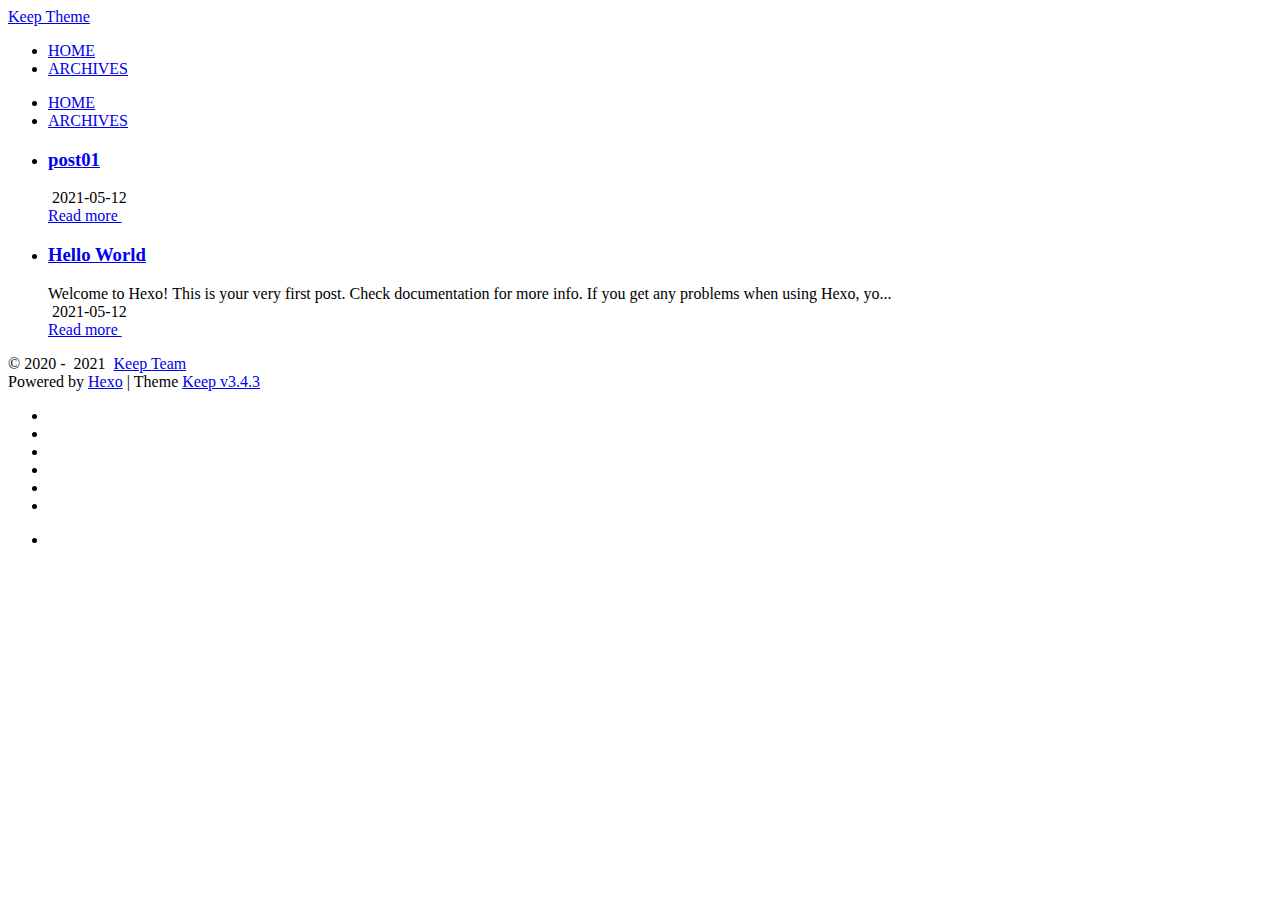
==== index.html @ 67e7ea71 "Site updated: 2021-05-12 02:56:40" ====
<!DOCTYPE html>
<html lang="zh-cn">
<head>
    <meta charset="utf-8">
    <meta name="viewport" content="width=device-width, initial-scale=1, maximum-scale=1">
    <meta name="keywords" content="Hexo Theme Keep">
    <meta name="description" content="Hexo Theme Keep">
    <meta name="author" content="Keep Team">
    
    <title>
        
        Keep Theme
    </title>
    
<link rel="stylesheet" href="/zhao141/css/style.css">

    <link rel="shortcut icon" href="/zhao141/images/logo.svg">
    
<link rel="stylesheet" href="/zhao141/css/font-awesome.min.css">

    <script id="hexo-configurations">
    let KEEP = window.KEEP || {};
    KEEP.hexo_config = {"hostname":"zhao141.github.com","root":"/zhao141/","language":"zh-cn"};
    KEEP.theme_config = {"toc":{"enable":false,"number":false,"expand_all":false,"init_open":false},"style":{"primary_color":"#0066CC","avatar":"/images/avatar.svg","favicon":"/images/logo.svg","article_img_align":"left","left_side_width":"260px","content_max_width":"920px","hover":{"shadow":false,"scale":false},"first_screen":{"enable":false,"background_img":"/images/bg.svg","description":"Keep writing and Keep loving."},"scroll":{"progress_bar":{"enable":false},"percent":{"enable":false}}},"local_search":{"enable":false,"preload":false},"code_copy":{"enable":false,"style":"default"},"pjax":{"enable":false},"lazyload":{"enable":false},"version":"3.4.3"};
    KEEP.language_ago = {"second":"%s seconds ago","minute":"%s minutes ago","hour":"%s hours ago","day":"%s days ago","week":"%s weeks ago","month":"%s months ago","year":"%s years ago"};
  </script>
<meta name="generator" content="Hexo 5.4.0"></head>


<body>
<div class="progress-bar-container">
    

    
</div>


<main class="page-container">

    

    <div class="page-main-content">

        <div class="page-main-content-top">
            <header class="header-wrapper">

    <div class="header-content">
        <div class="left">
            
            <a class="logo-title" href="/">
                Keep Theme
            </a>
        </div>

        <div class="right">
            <div class="pc">
                <ul class="menu-list">
                    
                        <li class="menu-item">
                            <a class="active"
                               href="/zhao141/"
                            >
                                HOME
                            </a>
                        </li>
                    
                        <li class="menu-item">
                            <a class=""
                               href="/zhao141/archives"
                            >
                                ARCHIVES
                            </a>
                        </li>
                    
                    
                </ul>
            </div>
            <div class="mobile">
                
                <div class="icon-item menu-bar">
                    <div class="menu-bar-middle"></div>
                </div>
            </div>
        </div>
    </div>

    <div class="header-drawer">
        <ul class="drawer-menu-list">
            
                <li class="drawer-menu-item flex-center">
                    <a class="active"
                       href="/zhao141/">HOME</a>
                </li>
            
                <li class="drawer-menu-item flex-center">
                    <a class=""
                       href="/zhao141/archives">ARCHIVES</a>
                </li>
            
        </ul>
    </div>

    <div class="window-mask"></div>

</header>


        </div>

        <div class="page-main-content-middle">

            <div class="main-content">

                
                    <div class="home-content-container fade-in-down-animation">
    <ul class="home-article-list">
        
            <li class="home-article-item">

                

                <h3 class="home-article-title">
                    <a href="/zhao141/2021/05/12/post01/">
                        post01
                    </a>
                </h3>

                <div class="home-article-content markdown-body">
                    
                        
                    
                </div>

                <div class="home-article-meta-info-container">
    <div class="home-article-meta-info">
        <span><i class="fas fa-history"></i>&nbsp;<span class="home-article-date" data-date="Wed May 12 2021 02:52:28 GMT+0800">2021-05-12</span></span>
        
        
    </div>

    <a href="/zhao141/2021/05/12/post01/">Read more&nbsp;<i class="fas fa-angle-right"></i></a>
</div>

            </li>
        
            <li class="home-article-item">

                

                <h3 class="home-article-title">
                    <a href="/zhao141/2021/05/12/hello-world/">
                        Hello World
                    </a>
                </h3>

                <div class="home-article-content markdown-body">
                    
                        Welcome to Hexo! This is your very first post. Check documentation for more info. If you get any problems when using Hexo, yo...
                    
                </div>

                <div class="home-article-meta-info-container">
    <div class="home-article-meta-info">
        <span><i class="fas fa-history"></i>&nbsp;<span class="home-article-date" data-date="Wed May 12 2021 02:29:18 GMT+0800">2021-05-12</span></span>
        
        
    </div>

    <a href="/zhao141/2021/05/12/hello-world/">Read more&nbsp;<i class="fas fa-angle-right"></i></a>
</div>

            </li>
        
    </ul>

    <div class="home-paginator">
        <div class="paginator">
    

    
</div>

    </div>
</div>


                
            </div>

        </div>

        <div class="page-main-content-bottom">
            <footer class="footer">
    <div class="info-container">
        <div class="copyright-info info-item">
            &copy;
            
              <span>2020</span>&nbsp;-&nbsp;
            
            2021&nbsp;<i class="fas fa-heart icon-animate"></i>&nbsp;<a href="/">Keep Team</a>
        </div>
        
        <div class="theme-info info-item">
            Powered by <a target="_blank" href="https://hexo.io">Hexo</a>&nbsp;|&nbsp;Theme&nbsp;<a class="theme-version" target="_blank" href="https://github.com/XPoet/hexo-theme-keep">Keep v3.4.3</a>
        </div>
        
    </div>
</footer>

        </div>
    </div>

    

    <div class="right-bottom-side-tools">
        <div class="side-tools-container">
    <ul class="side-tools-list">
        <li class="tools-item tool-font-adjust-plus flex-center">
            <i class="fas fa-search-plus"></i>
        </li>

        <li class="tools-item tool-font-adjust-minus flex-center">
            <i class="fas fa-search-minus"></i>
        </li>

        <li class="tools-item tool-expand-width flex-center">
            <i class="fas fa-arrows-alt-h"></i>
        </li>

        <li class="tools-item tool-dark-light-toggle flex-center">
            <i class="fas fa-moon"></i>
        </li>

        <!-- rss -->
        

        
            <li class="tools-item tool-scroll-to-top flex-center">
                <i class="fas fa-arrow-up"></i>
            </li>
        

        <li class="tools-item tool-scroll-to-bottom flex-center">
            <i class="fas fa-arrow-down"></i>
        </li>
    </ul>

    <ul class="exposed-tools-list">
        <li class="tools-item tool-toggle-show flex-center">
            <i class="fas fa-cog fa-spin"></i>
        </li>
        
    </ul>
</div>

    </div>

    

    <div class="image-viewer-container">
    <img src="">
</div>


    

</main>





<script src="/zhao141/js/utils.js"></script>

<script src="/zhao141/js/main.js"></script>

<script src="/zhao141/js/header-shrink.js"></script>

<script src="/zhao141/js/back2top.js"></script>

<script src="/zhao141/js/dark-light-toggle.js"></script>








<div class="post-scripts">
    
</div>



</body>
</html>
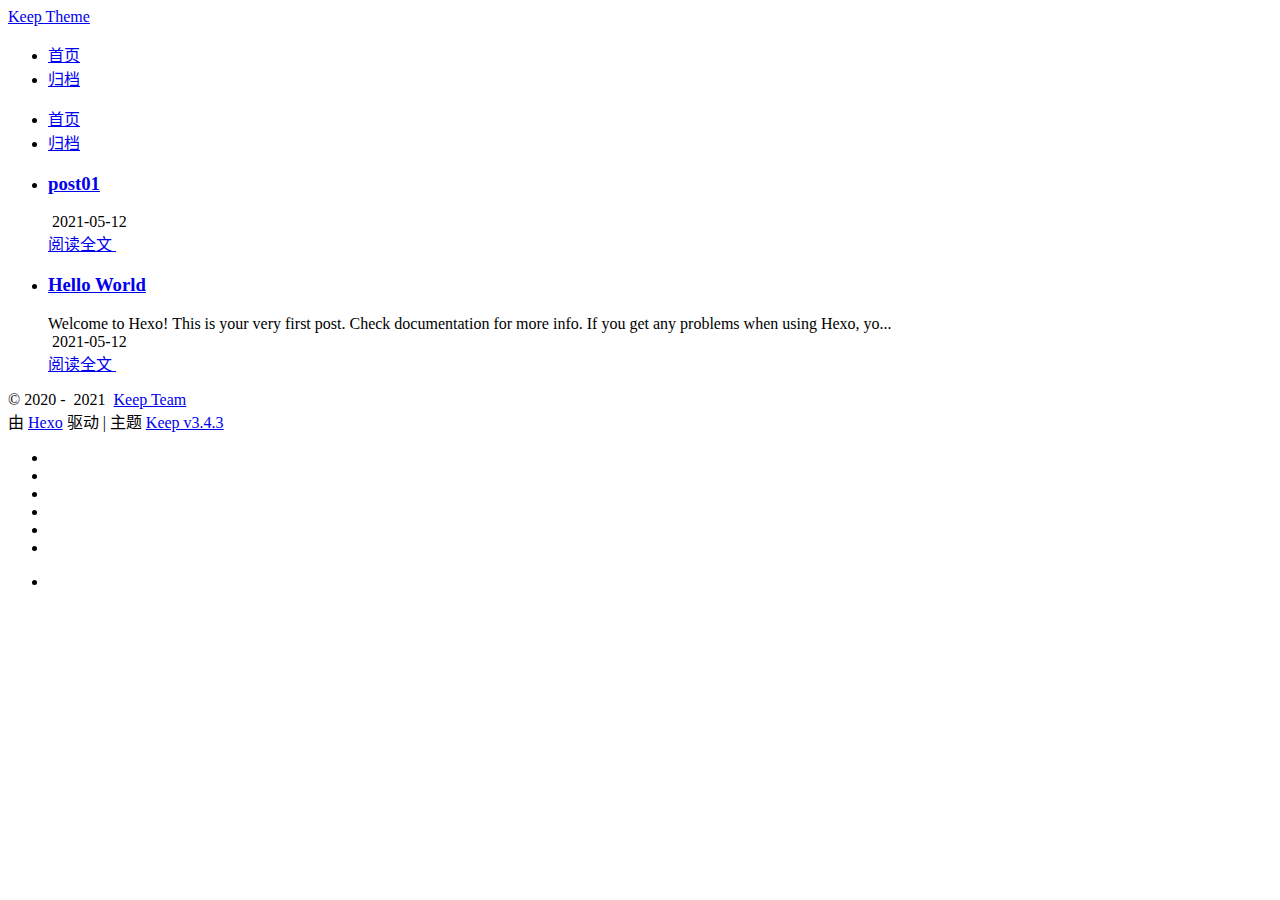
==== commit 7603e3a0: "Site updated: 2021-05-12 03:03:20" ====
--- a/index.html
+++ b/index.html
@@ -60,7 +60,7 @@
                             <a class="active"
                                href="/zhao141/"
                             >
-                                HOME
+                                首页
                             </a>
                         </li>
                     
@@ -68,7 +68,7 @@
                             <a class=""
                                href="/zhao141/archives"
                             >
-                                ARCHIVES
+                                归档
                             </a>
                         </li>
                     
@@ -89,12 +89,12 @@
             
                 <li class="drawer-menu-item flex-center">
                     <a class="active"
-                       href="/zhao141/">HOME</a>
+                       href="/zhao141/">首页</a>
                 </li>
             
                 <li class="drawer-menu-item flex-center">
                     <a class=""
-                       href="/zhao141/archives">ARCHIVES</a>
+                       href="/zhao141/archives">归档</a>
                 </li>
             
         </ul>
@@ -138,7 +138,7 @@
         
     </div>
 
-    <a href="/zhao141/2021/05/12/post01/">Read more&nbsp;<i class="fas fa-angle-right"></i></a>
+    <a href="/zhao141/2021/05/12/post01/">阅读全文&nbsp;<i class="fas fa-angle-right"></i></a>
 </div>
 
             </li>
@@ -166,7 +166,7 @@
         
     </div>
 
-    <a href="/zhao141/2021/05/12/hello-world/">Read more&nbsp;<i class="fas fa-angle-right"></i></a>
+    <a href="/zhao141/2021/05/12/hello-world/">阅读全文&nbsp;<i class="fas fa-angle-right"></i></a>
 </div>
 
             </li>
@@ -201,7 +201,7 @@
         </div>
         
         <div class="theme-info info-item">
-            Powered by <a target="_blank" href="https://hexo.io">Hexo</a>&nbsp;|&nbsp;Theme&nbsp;<a class="theme-version" target="_blank" href="https://github.com/XPoet/hexo-theme-keep">Keep v3.4.3</a>
+            由 <a target="_blank" href="https://hexo.io">Hexo</a> 驱动&nbsp;|&nbsp;主题&nbsp;<a class="theme-version" target="_blank" href="https://github.com/XPoet/hexo-theme-keep">Keep v3.4.3</a>
         </div>
         
     </div>
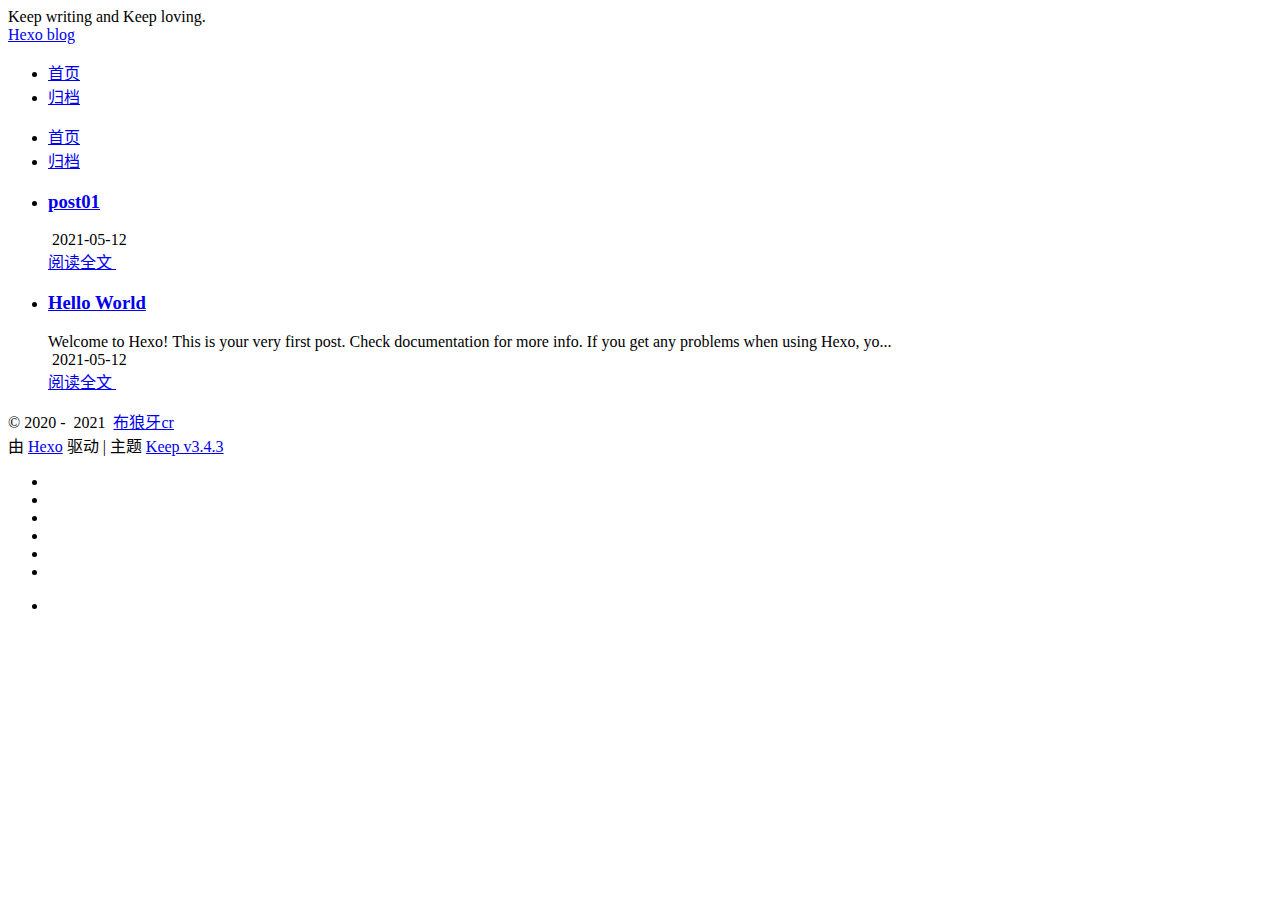
==== commit 7005121a: "Site updated: 2021-05-12 03:42:17" ====
--- a/index.html
+++ b/index.html
@@ -5,11 +5,11 @@
     <meta name="viewport" content="width=device-width, initial-scale=1, maximum-scale=1">
     <meta name="keywords" content="Hexo Theme Keep">
     <meta name="description" content="Hexo Theme Keep">
-    <meta name="author" content="Keep Team">
+    <meta name="author" content="布狼牙cr">
     
     <title>
         
-        Keep Theme
+        Hexo blog
     </title>
     
 <link rel="stylesheet" href="/zhao141/css/style.css">
@@ -21,7 +21,7 @@
     <script id="hexo-configurations">
     let KEEP = window.KEEP || {};
     KEEP.hexo_config = {"hostname":"zhao141.github.com","root":"/zhao141/","language":"zh-cn"};
-    KEEP.theme_config = {"toc":{"enable":false,"number":false,"expand_all":false,"init_open":false},"style":{"primary_color":"#0066CC","avatar":"/images/avatar.svg","favicon":"/images/logo.svg","article_img_align":"left","left_side_width":"260px","content_max_width":"920px","hover":{"shadow":false,"scale":false},"first_screen":{"enable":false,"background_img":"/images/bg.svg","description":"Keep writing and Keep loving."},"scroll":{"progress_bar":{"enable":false},"percent":{"enable":false}}},"local_search":{"enable":false,"preload":false},"code_copy":{"enable":false,"style":"default"},"pjax":{"enable":false},"lazyload":{"enable":false},"version":"3.4.3"};
+    KEEP.theme_config = {"toc":{"enable":false,"number":false,"expand_all":false,"init_open":false},"style":{"primary_color":"#0066CC","avatar":"/images/avatar.svg","favicon":"/images/logo.svg","article_img_align":"left","left_side_width":"260px","content_max_width":"920px","hover":{"shadow":false,"scale":false},"first_screen":{"enable":true,"background_img":"/images/bg.svg","description":"Keep writing and Keep loving."},"scroll":{"progress_bar":{"enable":false},"percent":{"enable":false}}},"local_search":{"enable":false,"preload":false},"code_copy":{"enable":true,"style":"mac"},"pjax":{"enable":false},"lazyload":{"enable":false},"version":"3.4.3"};
     KEEP.language_ago = {"second":"%s seconds ago","minute":"%s minutes ago","hour":"%s hours ago","day":"%s days ago","week":"%s weeks ago","month":"%s months ago","year":"%s years ago"};
   </script>
 <meta name="generator" content="Hexo 5.4.0"></head>
@@ -38,17 +38,55 @@
 <main class="page-container">
 
     
+        <div class="first-screen-container flex-center fade-in-down-animation">
+    <div class="content flex-center">
+        <div class="description">
+            Keep writing and Keep loving.
+        </div>
+        
+            <div class="s-icon-list">
+                
+                    
+                
+                    
+                
+                    
+                
+                    
+                
+                    
+                
+                    
+                
+                    
+                
+                    
+                        
+                            <span class="s-icon-item email">
+                                <a href="mailto:2221415280@qq.com">
+                                    <i class="fas fa-envelope"></i>
+                                </a>
+                            </span>
+                        
+                    
+                
+            </div>
+        
+    </div>
+</div>
+
+    
 
     <div class="page-main-content">
 
         <div class="page-main-content-top">
             <header class="header-wrapper">
 
-    <div class="header-content">
+    <div class="header-content has-first-screen">
         <div class="left">
             
             <a class="logo-title" href="/">
-                Keep Theme
+                Hexo blog
             </a>
         </div>
 
@@ -197,7 +235,7 @@
             
               <span>2020</span>&nbsp;-&nbsp;
             
-            2021&nbsp;<i class="fas fa-heart icon-animate"></i>&nbsp;<a href="/">Keep Team</a>
+            2021&nbsp;<i class="fas fa-heart icon-animate"></i>&nbsp;<a href="/">布狼牙cr</a>
         </div>
         
         <div class="theme-info info-item">
@@ -284,6 +322,10 @@
 
 
 
+    
+<script src="/zhao141/js/code-copy.js"></script>
+
+
 
 
 
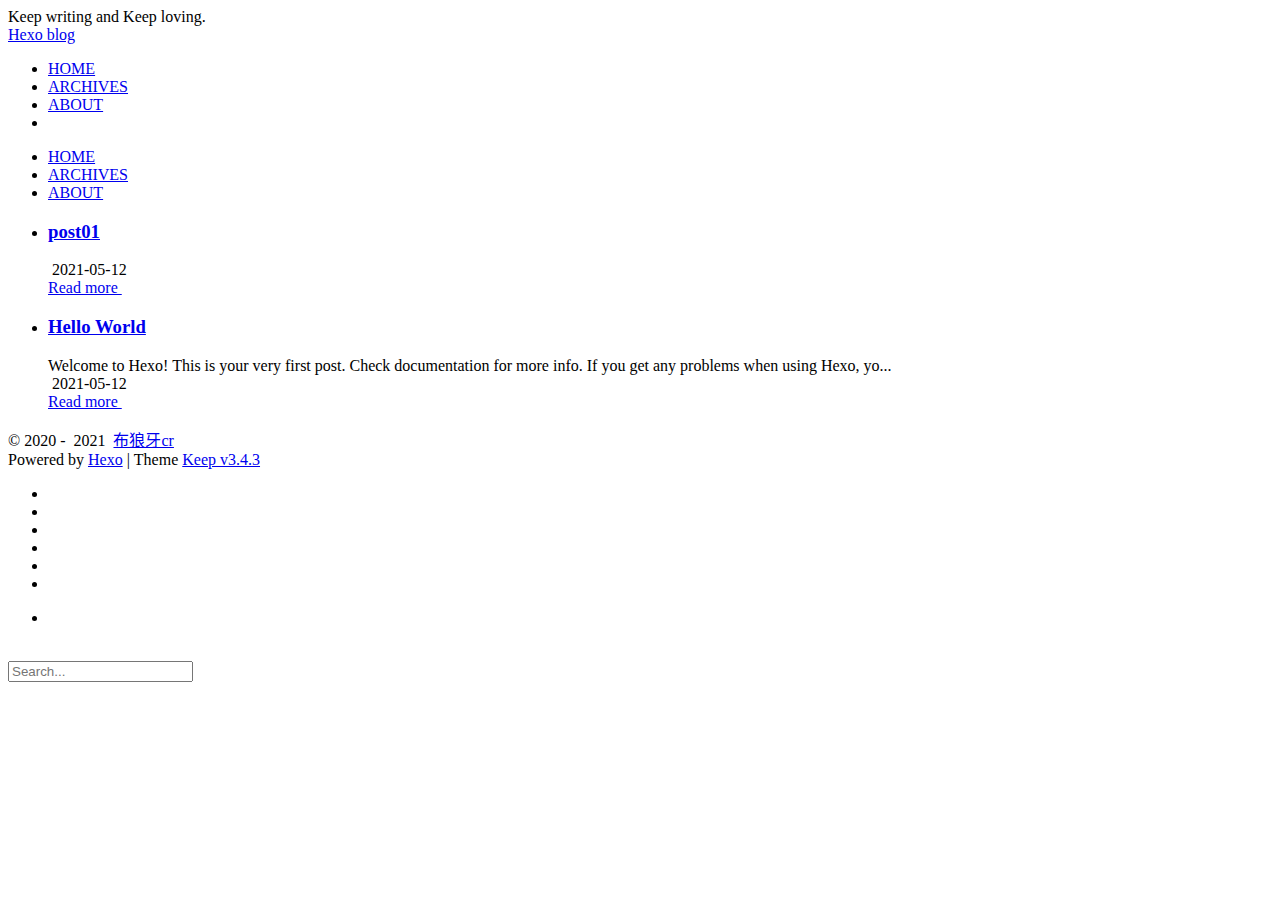
==== commit a3bc3d6e: "Site updated: 2021-05-12 04:27:38" ====
--- a/index.html
+++ b/index.html
@@ -15,13 +15,11 @@
 <link rel="stylesheet" href="/zhao141/css/style.css">
 
     <link rel="shortcut icon" href="/zhao141/images/logo.svg">
-    
-<link rel="stylesheet" href="/zhao141/css/font-awesome.min.css">
-
+    <link rel="stylesheet" href="//cdn.jsdelivr.net/npm/hexo-theme-keep@3.4.3/source/css/font-awesome.min.css">
     <script id="hexo-configurations">
     let KEEP = window.KEEP || {};
-    KEEP.hexo_config = {"hostname":"zhao141.github.com","root":"/zhao141/","language":"zh-cn"};
-    KEEP.theme_config = {"toc":{"enable":false,"number":false,"expand_all":false,"init_open":false},"style":{"primary_color":"#0066CC","avatar":"/images/avatar.svg","favicon":"/images/logo.svg","article_img_align":"left","left_side_width":"260px","content_max_width":"920px","hover":{"shadow":false,"scale":false},"first_screen":{"enable":true,"background_img":"/images/bg.svg","description":"Keep writing and Keep loving."},"scroll":{"progress_bar":{"enable":false},"percent":{"enable":false}}},"local_search":{"enable":false,"preload":false},"code_copy":{"enable":true,"style":"mac"},"pjax":{"enable":false},"lazyload":{"enable":false},"version":"3.4.3"};
+    KEEP.hexo_config = {"hostname":"zhao141.github.com","root":"/zhao141/","language":"zh-cn","path":"search.xml"};
+    KEEP.theme_config = {"toc":{"enable":true,"number":false,"expand_all":false,"init_open":true},"style":{"primary_color":"#0066CC","avatar":"/images/avatar.svg","favicon":"/images/logo.svg","article_img_align":"left","left_side_width":"260px","content_max_width":"920px","hover":{"shadow":false,"scale":false},"first_screen":{"enable":true,"background_img":"/images/bg.svg","description":"Keep writing and Keep loving."},"scroll":{"progress_bar":{"enable":false},"percent":{"enable":false}}},"local_search":{"enable":true,"preload":true},"code_copy":{"enable":true,"style":"mac"},"pjax":{"enable":true},"lazyload":{"enable":true},"version":"3.4.3"};
     KEEP.language_ago = {"second":"%s seconds ago","minute":"%s minutes ago","hour":"%s hours ago","day":"%s days ago","week":"%s weeks ago","month":"%s months ago","year":"%s years ago"};
   </script>
 <meta name="generator" content="Hexo 5.4.0"></head>
@@ -31,6 +29,11 @@
 <div class="progress-bar-container">
     
 
+    
+        <span class="pjax-progress-bar"></span>
+        <span class="pjax-progress-icon">
+            <i class="fas fa-circle-notch fa-spin"></i>
+        </span>
     
 </div>
 
@@ -98,7 +101,7 @@
                             <a class="active"
                                href="/zhao141/"
                             >
-                                首页
+                                HOME
                             </a>
                         </li>
                     
@@ -106,14 +109,28 @@
                             <a class=""
                                href="/zhao141/archives"
                             >
-                                归档
+                                ARCHIVES
                             </a>
                         </li>
                     
+                        <li class="menu-item">
+                            <a class=""
+                               href="/zhao141/about"
+                            >
+                                ABOUT
+                            </a>
+                        </li>
+                    
+                    
+                        <li class="menu-item search search-popup-trigger">
+                            <i class="fas fa-search"></i>
+                        </li>
                     
                 </ul>
             </div>
             <div class="mobile">
+                
+                    <div class="icon-item search search-popup-trigger"><i class="fas fa-search"></i></div>
                 
                 <div class="icon-item menu-bar">
                     <div class="menu-bar-middle"></div>
@@ -127,12 +144,17 @@
             
                 <li class="drawer-menu-item flex-center">
                     <a class="active"
-                       href="/zhao141/">首页</a>
+                       href="/zhao141/">HOME</a>
                 </li>
             
                 <li class="drawer-menu-item flex-center">
                     <a class=""
-                       href="/zhao141/archives">归档</a>
+                       href="/zhao141/archives">ARCHIVES</a>
+                </li>
+            
+                <li class="drawer-menu-item flex-center">
+                    <a class=""
+                       href="/zhao141/about">ABOUT</a>
                 </li>
             
         </ul>
@@ -176,7 +198,7 @@
         
     </div>
 
-    <a href="/zhao141/2021/05/12/post01/">阅读全文&nbsp;<i class="fas fa-angle-right"></i></a>
+    <a href="/zhao141/2021/05/12/post01/">Read more&nbsp;<i class="fas fa-angle-right"></i></a>
 </div>
 
             </li>
@@ -204,7 +226,7 @@
         
     </div>
 
-    <a href="/zhao141/2021/05/12/hello-world/">阅读全文&nbsp;<i class="fas fa-angle-right"></i></a>
+    <a href="/zhao141/2021/05/12/hello-world/">Read more&nbsp;<i class="fas fa-angle-right"></i></a>
 </div>
 
             </li>
@@ -239,7 +261,7 @@
         </div>
         
         <div class="theme-info info-item">
-            由 <a target="_blank" href="https://hexo.io">Hexo</a> 驱动&nbsp;|&nbsp;主题&nbsp;<a class="theme-version" target="_blank" href="https://github.com/XPoet/hexo-theme-keep">Keep v3.4.3</a>
+            Powered by <a target="_blank" href="https://hexo.io">Hexo</a>&nbsp;|&nbsp;Theme&nbsp;<a class="theme-version" target="_blank" href="https://github.com/XPoet/hexo-theme-keep">Keep v3.4.3</a>
         </div>
         
     </div>
@@ -301,37 +323,90 @@
 
 
     
+        <div class="search-pop-overlay">
+    <div class="popup search-popup">
+        <div class="search-header">
+          <span class="search-input-field-pre">
+            <i class="fas fa-keyboard"></i>
+          </span>
+            <div class="search-input-container">
+                <input autocomplete="off"
+                       autocorrect="off"
+                       autocapitalize="off"
+                       placeholder="Search..."
+                       spellcheck="false"
+                       type="search"
+                       class="search-input"
+                >
+            </div>
+            <span class="popup-btn-close">
+                <i class="fas fa-times"></i>
+            </span>
+        </div>
+        <div id="search-result">
+            <div id="no-result">
+                <i class="fas fa-spinner fa-pulse fa-5x fa-fw"></i>
+            </div>
+        </div>
+    </div>
+</div>
+
+    
 
 </main>
 
 
 
 
-
-<script src="/zhao141/js/utils.js"></script>
-
-<script src="/zhao141/js/main.js"></script>
-
-<script src="/zhao141/js/header-shrink.js"></script>
-
-<script src="/zhao141/js/back2top.js"></script>
-
-<script src="/zhao141/js/dark-light-toggle.js"></script>
-
-
-
-
-
-    
-<script src="/zhao141/js/code-copy.js"></script>
-
-
-
-
-
-<div class="post-scripts">
-    
-</div>
+<script src="//cdn.jsdelivr.net/npm/hexo-theme-keep@3.4.3/source/js/utils.js"></script><script src="//cdn.jsdelivr.net/npm/hexo-theme-keep@3.4.3/source/js/main.js"></script><script src="//cdn.jsdelivr.net/npm/hexo-theme-keep@3.4.3/source/js/header-shrink.js"></script><script src="//cdn.jsdelivr.net/npm/hexo-theme-keep@3.4.3/source/js/back2top.js"></script><script src="//cdn.jsdelivr.net/npm/hexo-theme-keep@3.4.3/source/js/dark-light-toggle.js"></script>
+
+
+    <script src="//cdn.jsdelivr.net/npm/hexo-theme-keep@3.4.3/source/js/local-search.js"></script>
+
+
+
+    <script src="//cdn.jsdelivr.net/npm/hexo-theme-keep@3.4.3/source/js/code-copy.js"></script>
+
+
+
+    <script src="//cdn.jsdelivr.net/npm/hexo-theme-keep@3.4.3/source/js/lazyload.js"></script>
+
+
+<div class="post-scripts pjax">
+    
+</div>
+
+
+    <script src="//cdn.jsdelivr.net/npm/hexo-theme-keep@3.4.3/source/js/libs/pjax.min.js"></script>
+<script>
+    window.addEventListener('DOMContentLoaded', () => {
+        window.pjax = new Pjax({
+            selectors: [
+                'head title',
+                '.page-container',
+                '.pjax'
+            ],
+            history: true,
+            debug: false,
+            cacheBust: false,
+            timeout: 0,
+            analytics: false,
+            currentUrlFullReload: false,
+            scrollRestoration: false,
+            // scrollTo: true,
+        });
+
+        document.addEventListener('pjax:send', () => {
+            KEEP.utils.pjaxProgressBarStart();
+        });
+
+        document.addEventListener('pjax:complete', () => {
+            KEEP.utils.pjaxProgressBarEnd();
+            window.pjax.executeScripts(document.querySelectorAll('script[data-pjax], .pjax script'));
+            KEEP.refresh();
+        });
+    });
+</script>
 
 
 
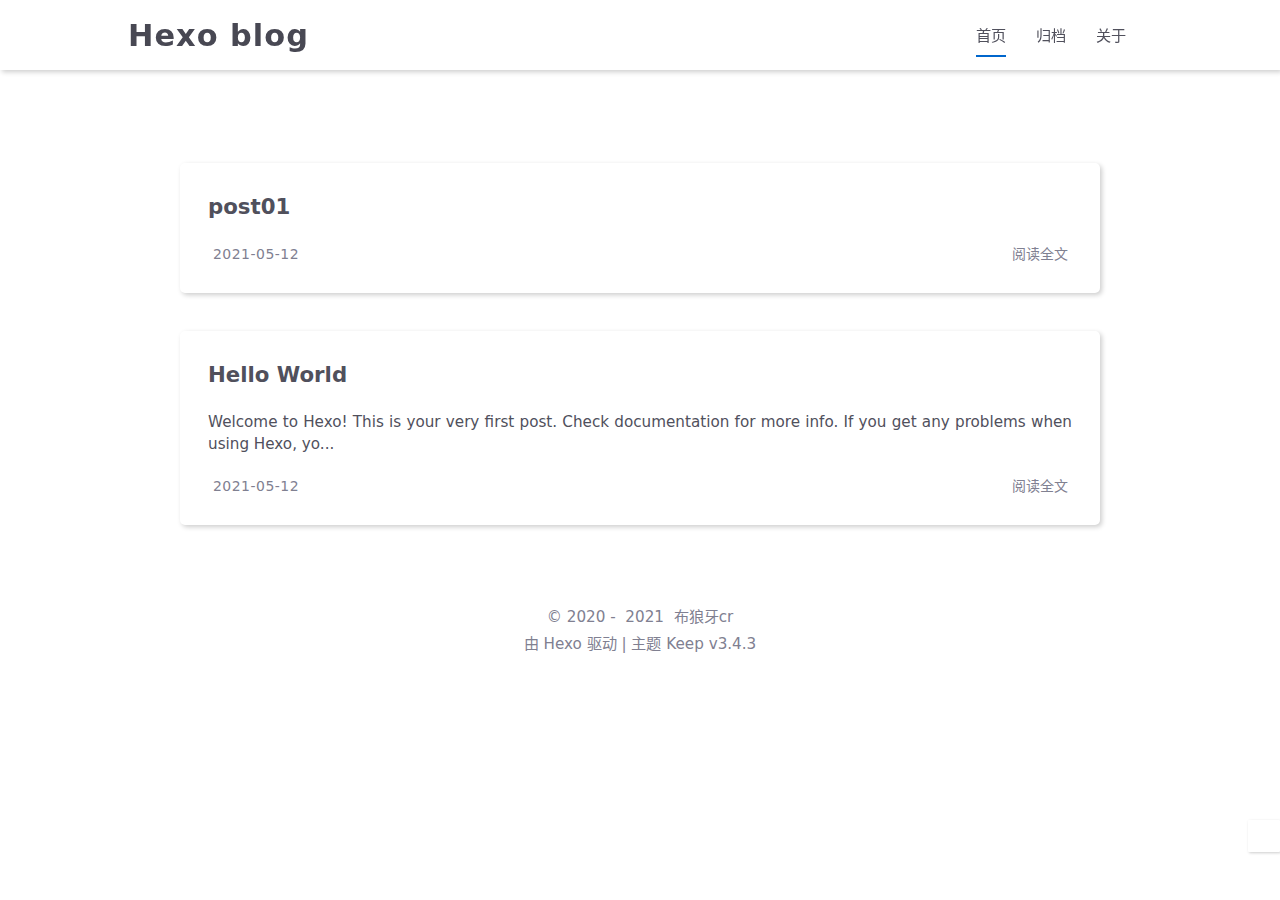
==== commit 352ff173: "Site updated: 2021-05-12 04:42:04" ====
--- a/index.html
+++ b/index.html
@@ -12,13 +12,13 @@
         Hexo blog
     </title>
     
-<link rel="stylesheet" href="/zhao141/css/style.css">
-
-    <link rel="shortcut icon" href="/zhao141/images/logo.svg">
+<link rel="stylesheet" href="/css/style.css">
+
+    <link rel="shortcut icon" href="/images/logo.svg">
     <link rel="stylesheet" href="//cdn.jsdelivr.net/npm/hexo-theme-keep@3.4.3/source/css/font-awesome.min.css">
     <script id="hexo-configurations">
     let KEEP = window.KEEP || {};
-    KEEP.hexo_config = {"hostname":"zhao141.github.com","root":"/zhao141/","language":"zh-cn","path":"search.xml"};
+    KEEP.hexo_config = {"hostname":"blycr.xyz","root":"/","language":"zh-cn","path":"search.xml"};
     KEEP.theme_config = {"toc":{"enable":true,"number":false,"expand_all":false,"init_open":true},"style":{"primary_color":"#0066CC","avatar":"/images/avatar.svg","favicon":"/images/logo.svg","article_img_align":"left","left_side_width":"260px","content_max_width":"920px","hover":{"shadow":false,"scale":false},"first_screen":{"enable":true,"background_img":"/images/bg.svg","description":"Keep writing and Keep loving."},"scroll":{"progress_bar":{"enable":false},"percent":{"enable":false}}},"local_search":{"enable":true,"preload":true},"code_copy":{"enable":true,"style":"mac"},"pjax":{"enable":true},"lazyload":{"enable":true},"version":"3.4.3"};
     KEEP.language_ago = {"second":"%s seconds ago","minute":"%s minutes ago","hour":"%s hours ago","day":"%s days ago","week":"%s weeks ago","month":"%s months ago","year":"%s years ago"};
   </script>
@@ -99,25 +99,25 @@
                     
                         <li class="menu-item">
                             <a class="active"
-                               href="/zhao141/"
+                               href="/"
                             >
-                                HOME
+                                首页
                             </a>
                         </li>
                     
                         <li class="menu-item">
                             <a class=""
-                               href="/zhao141/archives"
+                               href="/archives"
                             >
-                                ARCHIVES
+                                归档
                             </a>
                         </li>
                     
                         <li class="menu-item">
                             <a class=""
-                               href="/zhao141/about"
+                               href="/about"
                             >
-                                ABOUT
+                                关于
                             </a>
                         </li>
                     
@@ -144,17 +144,17 @@
             
                 <li class="drawer-menu-item flex-center">
                     <a class="active"
-                       href="/zhao141/">HOME</a>
+                       href="/">首页</a>
                 </li>
             
                 <li class="drawer-menu-item flex-center">
                     <a class=""
-                       href="/zhao141/archives">ARCHIVES</a>
+                       href="/archives">归档</a>
                 </li>
             
                 <li class="drawer-menu-item flex-center">
                     <a class=""
-                       href="/zhao141/about">ABOUT</a>
+                       href="/about">关于</a>
                 </li>
             
         </ul>
@@ -180,7 +180,7 @@
                 
 
                 <h3 class="home-article-title">
-                    <a href="/zhao141/2021/05/12/post01/">
+                    <a href="/2021/05/12/post01/">
                         post01
                     </a>
                 </h3>
@@ -198,7 +198,7 @@
         
     </div>
 
-    <a href="/zhao141/2021/05/12/post01/">Read more&nbsp;<i class="fas fa-angle-right"></i></a>
+    <a href="/2021/05/12/post01/">阅读全文&nbsp;<i class="fas fa-angle-right"></i></a>
 </div>
 
             </li>
@@ -208,7 +208,7 @@
                 
 
                 <h3 class="home-article-title">
-                    <a href="/zhao141/2021/05/12/hello-world/">
+                    <a href="/2021/05/12/hello-world/">
                         Hello World
                     </a>
                 </h3>
@@ -226,7 +226,7 @@
         
     </div>
 
-    <a href="/zhao141/2021/05/12/hello-world/">Read more&nbsp;<i class="fas fa-angle-right"></i></a>
+    <a href="/2021/05/12/hello-world/">阅读全文&nbsp;<i class="fas fa-angle-right"></i></a>
 </div>
 
             </li>
@@ -261,7 +261,7 @@
         </div>
         
         <div class="theme-info info-item">
-            Powered by <a target="_blank" href="https://hexo.io">Hexo</a>&nbsp;|&nbsp;Theme&nbsp;<a class="theme-version" target="_blank" href="https://github.com/XPoet/hexo-theme-keep">Keep v3.4.3</a>
+            由 <a target="_blank" href="https://hexo.io">Hexo</a> 驱动&nbsp;|&nbsp;主题&nbsp;<a class="theme-version" target="_blank" href="https://github.com/XPoet/hexo-theme-keep">Keep v3.4.3</a>
         </div>
         
     </div>
@@ -333,7 +333,7 @@
                 <input autocomplete="off"
                        autocorrect="off"
                        autocapitalize="off"
-                       placeholder="Search..."
+                       placeholder="搜索..."
                        spellcheck="false"
                        type="search"
                        class="search-input"
--- a/css/style.css
+++ b/css/style.css
@@ -0,0 +1,3088 @@
+:root {
+  --background-color: #fff;
+  --second-background-color: #f7f7f7;
+  --primary-color: #06c;
+  --first-text-color: #484853;
+  --second-text-color: #4c4c57;
+  --third-text-color: #808091;
+  --fourth-text-color: #ededef;
+  --default-text-color: #50505c;
+  --border-color: #b3b3b3;
+  --selection-color: #0075eb;
+  --shadow-color: rgba(0,0,0,0.2);
+  --shadow-hover-color: rgba(0,0,0,0.28);
+  --scrollbar-color: #595967;
+  --scroll-bar-bg-color: #e6e6e6;
+  --link-color: #484853;
+  --copyright-info-color: #c03;
+  --avatar-background-color: #06c;
+  --pjax-progress-bar-color: linear-gradient(45deg, #f10006, #ef5b00, #e59c01, #19ca05, #00cab5, #0264c8, #c303c3);
+}
+@media (prefers-color-scheme: light) {
+  :root {
+    --background-color: #fff;
+    --second-background-color: #f7f7f7;
+    --primary-color: #06c;
+    --first-text-color: #484853;
+    --second-text-color: #4c4c57;
+    --third-text-color: #808091;
+    --fourth-text-color: #ededef;
+    --default-text-color: #50505c;
+    --border-color: #b3b3b3;
+    --selection-color: #0075eb;
+    --shadow-color: rgba(0,0,0,0.2);
+    --shadow-hover-color: rgba(0,0,0,0.28);
+    --scrollbar-color: #595967;
+    --scroll-bar-bg-color: #e6e6e6;
+    --link-color: #484853;
+    --copyright-info-color: #c03;
+    --avatar-background-color: #06c;
+    --pjax-progress-bar-color: linear-gradient(45deg, #f10006, #ef5b00, #e59c01, #19ca05, #00cab5, #0264c8, #c303c3);
+  }
+}
+@media (prefers-color-scheme: dark) {
+  :root {
+    --background-color: #383940;
+    --second-background-color: #32333a;
+    --primary-color: #06c;
+    --first-text-color: #d2d2d7;
+    --second-text-color: #cbcbd1;
+    --third-text-color: #9595a2;
+    --fourth-text-color: #242429;
+    --default-text-color: #bebec6;
+    --border-color: #5c5e6a;
+    --selection-color: #0075eb;
+    --shadow-color: rgba(128,128,128,0.2);
+    --shadow-hover-color: rgba(128,128,128,0.28);
+    --scrollbar-color: #32333a;
+    --scroll-bar-bg-color: #5c5e6a;
+    --link-color: #c5c5cc;
+    --copyright-info-color: #a30029;
+    --avatar-background-color: #005cb8;
+    --pjax-progress-bar-color: linear-gradient(45deg, #ea404a, #ea722f, #e9a71f, #67e559, #18ecec, #1b85f1, #ee1dee);
+  }
+}
+.light-mode {
+  --background-color: #fff;
+  --second-background-color: #f7f7f7;
+  --primary-color: #06c;
+  --first-text-color: #484853;
+  --second-text-color: #4c4c57;
+  --third-text-color: #808091;
+  --fourth-text-color: #ededef;
+  --default-text-color: #50505c;
+  --border-color: #b3b3b3;
+  --selection-color: #0075eb;
+  --shadow-color: rgba(0,0,0,0.2);
+  --shadow-hover-color: rgba(0,0,0,0.28);
+  --scrollbar-color: #595967;
+  --scroll-bar-bg-color: #e6e6e6;
+  --link-color: #484853;
+  --copyright-info-color: #c03;
+  --avatar-background-color: #06c;
+  --pjax-progress-bar-color: linear-gradient(45deg, #f10006, #ef5b00, #e59c01, #19ca05, #00cab5, #0264c8, #c303c3);
+}
+.dark-mode {
+  --background-color: #383940;
+  --second-background-color: #32333a;
+  --primary-color: #06c;
+  --first-text-color: #d2d2d7;
+  --second-text-color: #cbcbd1;
+  --third-text-color: #9595a2;
+  --fourth-text-color: #242429;
+  --default-text-color: #bebec6;
+  --border-color: #5c5e6a;
+  --selection-color: #0075eb;
+  --shadow-color: rgba(128,128,128,0.2);
+  --shadow-hover-color: rgba(128,128,128,0.28);
+  --scrollbar-color: #32333a;
+  --scroll-bar-bg-color: #5c5e6a;
+  --link-color: #c5c5cc;
+  --copyright-info-color: #a30029;
+  --avatar-background-color: #005cb8;
+  --pjax-progress-bar-color: linear-gradient(45deg, #ea404a, #ea722f, #e9a71f, #67e559, #18ecec, #1b85f1, #ee1dee);
+}
+.fade-in-down-animation {
+  animation-fill-mode: both;
+  animation-duration: 1s;
+  animation-name: fade-in-down;
+}
+.title-hover-animation {
+  display: inline-block;
+  position: relative;
+  border-bottom: none;
+  line-height: 1.3;
+  vertical-align: top;
+  color: var(--second-text-color);
+}
+.title-hover-animation::before {
+  content: "";
+  position: absolute;
+  width: 100%;
+  height: 2px;
+  bottom: -4px;
+  left: 0;
+  background-color: var(--second-text-color);
+  visibility: hidden;
+  transform: scaleX(0);
+  transition-property: color, background, box-shadow, border-color, visibility, transform;
+  transition-delay: 0s, 0s, 0s, 0s, 0s, 0s;
+  transition-duration: 0.2s, 0.2s, 0.2s, 0.2s, 0.2s, 0.2s;
+  transition-timing-function: ease, ease, ease, ease, ease-in-out, ease-in-out;
+}
+.title-hover-animation:hover::before {
+  visibility: visible;
+  transform: scaleX(1);
+}
+@-moz-keyframes fade-in-down {
+  0% {
+    opacity: 0;
+    transform: translateY(-50px);
+  }
+  100% {
+    opacity: 1;
+    transform: translateY(0);
+  }
+}
+@-webkit-keyframes fade-in-down {
+  0% {
+    opacity: 0;
+    transform: translateY(-50px);
+  }
+  100% {
+    opacity: 1;
+    transform: translateY(0);
+  }
+}
+@-o-keyframes fade-in-down {
+  0% {
+    opacity: 0;
+    transform: translateY(-50px);
+  }
+  100% {
+    opacity: 1;
+    transform: translateY(0);
+  }
+}
+@keyframes fade-in-down {
+  0% {
+    opacity: 0;
+    transform: translateY(-50px);
+  }
+  100% {
+    opacity: 1;
+    transform: translateY(0);
+  }
+}
+@-moz-keyframes icon-animate {
+  0%, 100% {
+    transform: scale(1);
+  }
+  10%, 30% {
+    transform: scale(0.88);
+  }
+  20%, 40%, 60%, 80% {
+    transform: scale(1.08);
+  }
+  50%, 70% {
+    transform: scale(1.08);
+  }
+}
+@-webkit-keyframes icon-animate {
+  0%, 100% {
+    transform: scale(1);
+  }
+  10%, 30% {
+    transform: scale(0.88);
+  }
+  20%, 40%, 60%, 80% {
+    transform: scale(1.08);
+  }
+  50%, 70% {
+    transform: scale(1.08);
+  }
+}
+@-o-keyframes icon-animate {
+  0%, 100% {
+    transform: scale(1);
+  }
+  10%, 30% {
+    transform: scale(0.88);
+  }
+  20%, 40%, 60%, 80% {
+    transform: scale(1.08);
+  }
+  50%, 70% {
+    transform: scale(1.08);
+  }
+}
+@keyframes icon-animate {
+  0%, 100% {
+    transform: scale(1);
+  }
+  10%, 30% {
+    transform: scale(0.88);
+  }
+  20%, 40%, 60%, 80% {
+    transform: scale(1.08);
+  }
+  50%, 70% {
+    transform: scale(1.08);
+  }
+}
+* {
+  transition-property: color, background, box-shadow, border-color;
+  transition-delay: 0s, 0s, 0s, 0s;
+  transition-duration: 0.2s, 0.2s, 0.2s, 0.2s;
+  transition-timing-function: ease, ease, ease, ease;
+}
+*::-webkit-scrollbar {
+  width: 6px;
+  height: 6px;
+  transition: all 0.2s ease;
+}
+*::-webkit-scrollbar-thumb {
+  background: var(--scrollbar-color);
+  border-radius: 1px;
+}
+*::-webkit-scrollbar-track {
+  background: var(--scroll-bar-bg-color);
+}
+html,
+body {
+  margin: 0;
+  padding: 0;
+  color: var(--default-text-color);
+  background: var(--background-color);
+  font-family: Optima-Regular, Optima, -apple-system, system-ui, Segoe UI, Roboto, Ubuntu, Cantarell, Noto Sans, sans-serif, BlinkMacSystemFont, Helvetica Neue, PingFang SC, Hiragino Sans GB, Microsoft YaHei, Arial;
+  font-weight: 400;
+  font-size: 15.2px;
+  line-height: 22px;
+}
+html::-webkit-scrollbar,
+body::-webkit-scrollbar {
+  width: 8px;
+  height: 8px;
+}
+@media (max-width: 780px) {
+  html,
+  body {
+    font-size: 14.591999999999999px;
+    line-height: 21.119999999999997px;
+  }
+}
+@media (max-width: 500px) {
+  html,
+  body {
+    font-size: 13.68px;
+    line-height: 19.8px;
+  }
+}
+::selection {
+  background: var(--selection-color);
+  color: #fff;
+}
+ul,
+ol,
+li {
+  padding: 0;
+  margin: 0;
+  list-style: none;
+}
+a {
+  text-decoration: none;
+  color: var(--default-text-color);
+}
+a i,
+a span {
+  color: var(--default-text-color);
+}
+a:hover,
+a:active {
+  text-decoration: none !important;
+  color: var(--primary-color);
+}
+a:hover i,
+a:active i,
+a:hover span,
+a:active span {
+  color: var(--primary-color);
+}
+img[lazyload] {
+  padding: 10px;
+  margin: 20px auto !important;
+  cursor: not-allowed;
+  pointer-events: none;
+}
+button {
+  padding: 0;
+  margin: 0;
+  border: 0;
+  outline: none;
+  cursor: pointer;
+  background: transparent;
+}
+.btn {
+  display: inline-block;
+  position: relative;
+  text-align: center;
+  cursor: pointer;
+  white-space: nowrap;
+  border-radius: 5px;
+  padding: 8px 16px;
+  background: var(--background-color);
+  box-shadow: 2px 2px 5px var(--shadow-color);
+  transition-property: color, background, box-shadow, border-color, transform;
+  transition-delay: 0s, 0s, 0s, 0s, 0s;
+  transition-duration: 0.2s, 0.2s, 0.2s, 0.2s, 0.2s;
+  transition-timing-function: ease, ease, ease, ease, linear;
+}
+.btn:hover {
+  color: var(--background-color);
+  background: var(--primary-color);
+}
+.flex-center {
+  display: flex;
+  justify-content: center;
+  align-items: center;
+}
+.clear {
+  clear: both;
+}
+.markdown-body {
+  font-size: 1rem;
+}
+.markdown-body blockquote {
+  box-sizing: border-box;
+  border-left: 5px solid var(--default-text-color);
+  margin: 20px 0;
+  color: var(--default-text-color);
+  background: var(--second-background-color);
+}
+.markdown-body blockquote p,
+.markdown-body blockquote ul,
+.markdown-body blockquote ol {
+  padding: 5px 5px 5px 10px;
+}
+.markdown-body p {
+  line-height: 2;
+  color: var(--default-text-color);
+}
+.markdown-body a {
+  position: relative;
+  outline: 0;
+  text-decoration: none;
+  overflow-wrap: break-word;
+  cursor: pointer;
+  border-bottom: 1px solid var(--third-text-color);
+  box-sizing: border-box;
+  padding-bottom: 2px;
+}
+.markdown-body a .fas,
+.markdown-body a .far,
+.markdown-body a fab {
+  margin: 0 2px 0 6px;
+  position: relative;
+  color: var(--third-text-color);
+  font-size: 0.88rem;
+}
+.markdown-body a:hover {
+  text-decoration: underline;
+}
+.markdown-body a:hover::after {
+  background: var(--primary-color);
+}
+.markdown-body strong {
+  color: var(--default-text-color);
+}
+.markdown-body em {
+  color: var(--default-text-color);
+}
+.markdown-body ul > li,
+.markdown-body ol > li {
+  margin-left: 16px;
+  line-height: 2rem;
+}
+.markdown-body ul li {
+  list-style: disc;
+}
+.markdown-body ul li ul li {
+  list-style: circle;
+}
+.markdown-body ul li ul li ul li {
+  list-style: square;
+}
+.markdown-body ol li {
+  list-style: decimal;
+}
+.markdown-body ol li ol li {
+  list-style: upper-alpha;
+}
+.markdown-body ol li ol li ol li {
+  list-style: upper-roman;
+}
+.markdown-body li {
+  color: var(--default-text-color);
+}
+.markdown-body h1,
+.markdown-body h2,
+.markdown-body h3,
+.markdown-body h4,
+.markdown-body h5,
+.markdown-body h6 {
+  color: var(--second-text-color);
+  line-height: 1.5;
+}
+@media (max-width: 780px) {
+  .markdown-body h1,
+  .markdown-body h2,
+  .markdown-body h3,
+  .markdown-body h4,
+  .markdown-body h5,
+  .markdown-body h6 {
+    line-height: 1.25;
+  }
+}
+.markdown-body h1 {
+  font-size: 1.8rem;
+  font-weight: 600;
+}
+@media (max-width: 780px) {
+  .markdown-body h1 {
+    font-size: 1.7rem;
+  }
+}
+.markdown-body h2 {
+  font-size: 1.7rem;
+  font-weight: 600;
+}
+@media (max-width: 780px) {
+  .markdown-body h2 {
+    font-size: 1.6rem;
+  }
+}
+.markdown-body h3 {
+  font-size: 1.6rem;
+  font-weight: 550;
+}
+@media (max-width: 780px) {
+  .markdown-body h3 {
+    font-size: 1.5rem;
+  }
+}
+.markdown-body h4 {
+  font-size: 1.5rem;
+  font-weight: 550;
+}
+@media (max-width: 780px) {
+  .markdown-body h4 {
+    font-size: 1.4rem;
+  }
+}
+.markdown-body h5 {
+  font-size: 1.28rem;
+  font-weight: 500;
+}
+@media (max-width: 780px) {
+  .markdown-body h5 {
+    font-size: 1.18rem;
+  }
+}
+.markdown-body h6 {
+  font-size: 1.2rem;
+  font-weight: 500;
+  line-height: 1.2;
+}
+@media (max-width: 780px) {
+  .markdown-body h6 {
+    font-size: 1.1rem;
+    line-height: 1.1;
+  }
+}
+.markdown-body img {
+  box-sizing: border-box;
+  max-width: 100%;
+  cursor: zoom-in;
+  display: block;
+  box-shadow: 0 0 2px var(--shadow-color);
+  transition-property: color, background, box-shadow, border-color, padding, margin;
+  transition-delay: 0s, 0s, 0s, 0s, 0s, 0s;
+  transition-duration: 0.2s, 0.2s, 0.2s, 0.2s, 0.2s, 0.2s;
+  transition-timing-function: ease, ease, ease, ease, linear, linear;
+  margin: 10px 0 2px;
+}
+.markdown-body > table {
+  border-spacing: 0;
+  border-collapse: collapse;
+  width: 100%;
+  overflow: auto;
+}
+.markdown-body > table td,
+.markdown-body > table th {
+  padding: 0;
+}
+.markdown-body > table th {
+  font-weight: 600;
+}
+.markdown-body > table td,
+.markdown-body > table th {
+  padding: 6px 13px;
+  border: 1px solid var(--border-color);
+}
+.markdown-body > table tr {
+  background-color: var(--background-color);
+  border: 1px solid var(--fourth-text-color);
+}
+.markdown-body > table tr:nth-child(2n) {
+  background-color: var(--second-background-color);
+}
+:root {
+  --background-color: #fff;
+  --second-background-color: #f7f7f7;
+  --primary-color: #06c;
+  --first-text-color: #484853;
+  --second-text-color: #4c4c57;
+  --third-text-color: #808091;
+  --fourth-text-color: #ededef;
+  --default-text-color: #50505c;
+  --border-color: #b3b3b3;
+  --selection-color: #0075eb;
+  --shadow-color: rgba(0,0,0,0.2);
+  --shadow-hover-color: rgba(0,0,0,0.28);
+  --scrollbar-color: #595967;
+  --scroll-bar-bg-color: #e6e6e6;
+  --link-color: #484853;
+  --copyright-info-color: #c03;
+  --avatar-background-color: #06c;
+  --pjax-progress-bar-color: linear-gradient(45deg, #f10006, #ef5b00, #e59c01, #19ca05, #00cab5, #0264c8, #c303c3);
+}
+@media (prefers-color-scheme: light) {
+  :root {
+    --background-color: #fff;
+    --second-background-color: #f7f7f7;
+    --primary-color: #06c;
+    --first-text-color: #484853;
+    --second-text-color: #4c4c57;
+    --third-text-color: #808091;
+    --fourth-text-color: #ededef;
+    --default-text-color: #50505c;
+    --border-color: #b3b3b3;
+    --selection-color: #0075eb;
+    --shadow-color: rgba(0,0,0,0.2);
+    --shadow-hover-color: rgba(0,0,0,0.28);
+    --scrollbar-color: #595967;
+    --scroll-bar-bg-color: #e6e6e6;
+    --link-color: #484853;
+    --copyright-info-color: #c03;
+    --avatar-background-color: #06c;
+    --pjax-progress-bar-color: linear-gradient(45deg, #f10006, #ef5b00, #e59c01, #19ca05, #00cab5, #0264c8, #c303c3);
+  }
+}
+@media (prefers-color-scheme: dark) {
+  :root {
+    --background-color: #383940;
+    --second-background-color: #32333a;
+    --primary-color: #06c;
+    --first-text-color: #d2d2d7;
+    --second-text-color: #cbcbd1;
+    --third-text-color: #9595a2;
+    --fourth-text-color: #242429;
+    --default-text-color: #bebec6;
+    --border-color: #5c5e6a;
+    --selection-color: #0075eb;
+    --shadow-color: rgba(128,128,128,0.2);
+    --shadow-hover-color: rgba(128,128,128,0.28);
+    --scrollbar-color: #32333a;
+    --scroll-bar-bg-color: #5c5e6a;
+    --link-color: #c5c5cc;
+    --copyright-info-color: #a30029;
+    --avatar-background-color: #005cb8;
+    --pjax-progress-bar-color: linear-gradient(45deg, #ea404a, #ea722f, #e9a71f, #67e559, #18ecec, #1b85f1, #ee1dee);
+  }
+}
+.light-mode {
+  --background-color: #fff;
+  --second-background-color: #f7f7f7;
+  --primary-color: #06c;
+  --first-text-color: #484853;
+  --second-text-color: #4c4c57;
+  --third-text-color: #808091;
+  --fourth-text-color: #ededef;
+  --default-text-color: #50505c;
+  --border-color: #b3b3b3;
+  --selection-color: #0075eb;
+  --shadow-color: rgba(0,0,0,0.2);
+  --shadow-hover-color: rgba(0,0,0,0.28);
+  --scrollbar-color: #595967;
+  --scroll-bar-bg-color: #e6e6e6;
+  --link-color: #484853;
+  --copyright-info-color: #c03;
+  --avatar-background-color: #06c;
+  --pjax-progress-bar-color: linear-gradient(45deg, #f10006, #ef5b00, #e59c01, #19ca05, #00cab5, #0264c8, #c303c3);
+}
+.dark-mode {
+  --background-color: #383940;
+  --second-background-color: #32333a;
+  --primary-color: #06c;
+  --first-text-color: #d2d2d7;
+  --second-text-color: #cbcbd1;
+  --third-text-color: #9595a2;
+  --fourth-text-color: #242429;
+  --default-text-color: #bebec6;
+  --border-color: #5c5e6a;
+  --selection-color: #0075eb;
+  --shadow-color: rgba(128,128,128,0.2);
+  --shadow-hover-color: rgba(128,128,128,0.28);
+  --scrollbar-color: #32333a;
+  --scroll-bar-bg-color: #5c5e6a;
+  --link-color: #c5c5cc;
+  --copyright-info-color: #a30029;
+  --avatar-background-color: #005cb8;
+  --pjax-progress-bar-color: linear-gradient(45deg, #ea404a, #ea722f, #e9a71f, #67e559, #18ecec, #1b85f1, #ee1dee);
+}
+:root {
+  --code-foreground: #535360;
+  --code-background: #f2f2f2;
+  --highlight-background: #fafafa;
+  --highlight-foreground: #535360;
+  --highlight-comment: #8e908c;
+  --highlight-red: #c82829;
+  --highlight-orange: #f5871f;
+  --highlight-yellow: #eab700;
+  --highlight-green: #718c00;
+  --highlight-aqua: #3e999f;
+  --highlight-blue: #4271ae;
+  --highlight-purple: #8959a8;
+  --highlight-gutter-color: #585865;
+  --highlight-gutter-bg-color: #f2f2f2;
+}
+@media (prefers-color-scheme: light) {
+  :root {
+    --code-foreground: #535360;
+    --code-background: #f2f2f2;
+    --highlight-background: #fafafa;
+    --highlight-foreground: #535360;
+    --highlight-comment: #8e908c;
+    --highlight-red: #c82829;
+    --highlight-orange: #f5871f;
+    --highlight-yellow: #eab700;
+    --highlight-green: #718c00;
+    --highlight-aqua: #3e999f;
+    --highlight-blue: #4271ae;
+    --highlight-purple: #8959a8;
+    --highlight-gutter-color: #585865;
+    --highlight-gutter-bg-color: #f2f2f2;
+  }
+}
+@media (prefers-color-scheme: dark) {
+  :root {
+    --code-foreground: #bfbfc7;
+    --code-background: #32333a;
+    --highlight-background: #34343b;
+    --highlight-foreground: #bfbfc7;
+    --highlight-comment: #969896;
+    --highlight-red: #c66;
+    --highlight-orange: #de935f;
+    --highlight-yellow: #f0c674;
+    --highlight-green: #b5bd68;
+    --highlight-aqua: #8abeb7;
+    --highlight-blue: #81a2be;
+    --highlight-purple: #b294bb;
+    --highlight-gutter-color: #c1c1c9;
+    --highlight-gutter-bg-color: #32333a;
+  }
+}
+.light-mode {
+  --code-foreground: #535360;
+  --code-background: #f2f2f2;
+  --highlight-background: #fafafa;
+  --highlight-foreground: #535360;
+  --highlight-comment: #8e908c;
+  --highlight-red: #c82829;
+  --highlight-orange: #f5871f;
+  --highlight-yellow: #eab700;
+  --highlight-green: #718c00;
+  --highlight-aqua: #3e999f;
+  --highlight-blue: #4271ae;
+  --highlight-purple: #8959a8;
+  --highlight-gutter-color: #585865;
+  --highlight-gutter-bg-color: #f2f2f2;
+}
+.dark-mode {
+  --code-foreground: #bfbfc7;
+  --code-background: #32333a;
+  --highlight-background: #34343b;
+  --highlight-foreground: #bfbfc7;
+  --highlight-comment: #969896;
+  --highlight-red: #c66;
+  --highlight-orange: #de935f;
+  --highlight-yellow: #f0c674;
+  --highlight-green: #b5bd68;
+  --highlight-aqua: #8abeb7;
+  --highlight-blue: #81a2be;
+  --highlight-purple: #b294bb;
+  --highlight-gutter-color: #c1c1c9;
+  --highlight-gutter-bg-color: #32333a;
+}
+pre,
+.highlight {
+  overflow: auto;
+  margin: 20px 0;
+  padding: 0;
+  font-size: 0.96rem;
+  line-height: 1.5rem;
+  color: var(--highlight-foreground);
+  background: var(--highlight-background);
+}
+pre,
+code {
+  font-family: "Source Code Pro", consolas, Menlo;
+}
+code {
+  padding: 5px;
+  word-wrap: break-word;
+  border-radius: 2px;
+  font-size: 0.96rem;
+  color: var(--code-foreground);
+  background: var(--code-background);
+}
+pre {
+  padding: 10px;
+}
+pre code {
+  padding: 0;
+  color: var(--highlight-foreground);
+  background: none;
+  text-shadow: none;
+}
+.highlight {
+  border-radius: 1px;
+}
+.highlight pre {
+  border: none;
+  margin: 0;
+  padding: 10px 0;
+}
+.highlight table {
+  margin: 0;
+  width: auto;
+  border: none;
+  border-spacing: unset;
+}
+.highlight td {
+  border: none;
+  padding: 0;
+}
+.highlight figcaption {
+  font-size: 1rem;
+  color: var(--highlight-foreground);
+  line-height: 1rem;
+  margin-bottom: 1rem;
+}
+.highlight figcaption a {
+  float: right;
+  color: var(--highlight-foreground);
+}
+.highlight figcaption a:hover {
+  border-bottom-color: var(--highlight-foreground);
+}
+.highlight .gutter pre {
+  padding-left: 10px;
+  padding-right: 10px;
+  color: var(--highlight-gutter-color);
+  text-align: center;
+  background-color: var(--highlight-gutter-bg-color);
+}
+.highlight .code pre {
+  width: 100%;
+  padding-left: 10px;
+  padding-right: 10px;
+  background-color: var(--highlight-background);
+}
+.highlight .line {
+  height: 20px;
+  color: var(--default-text-color);
+}
+.highlight .line .attr {
+  color: var(--default-text-color);
+}
+.highlight .line .string {
+  color: var(--default-text-color);
+}
+.gutter {
+  -webkit-user-select: none;
+  -moz-user-select: none;
+  -ms-user-select: none;
+  user-select: none;
+}
+.gist table {
+  width: auto;
+}
+.gist table td {
+  border: none;
+}
+pre .deletion {
+  background: var(--highlight-deletion);
+}
+pre .addition {
+  background: var(--highlight-addition);
+}
+pre .meta {
+  color: var(--highlight-purple);
+}
+pre .comment {
+  color: var(--highlight-comment);
+}
+pre .variable,
+pre .attribute,
+pre .tag,
+pre .regexp,
+pre .ruby .constant,
+pre .xml .tag .title,
+pre .xml .pi,
+pre .xml .doctype,
+pre .html .doctype,
+pre .css .id,
+pre .css .class,
+pre .css .pseudo {
+  color: var(--highlight-red);
+}
+pre .number,
+pre .preprocessor,
+pre .built_in,
+pre .literal,
+pre .params,
+pre .constant,
+pre .command {
+  color: var(--highlight-orange);
+}
+pre .ruby .class .title,
+pre .css .rules .attribute,
+pre .string,
+pre .value,
+pre .inheritance,
+pre .header,
+pre .ruby .symbol,
+pre .xml .cdata,
+pre .special,
+pre .number,
+pre .formula {
+  color: var(--highlight-green);
+}
+pre .title,
+pre .css .hexcolor {
+  color: var(--highlight-aqua);
+}
+pre .function,
+pre .python .decorator,
+pre .python .title,
+pre .ruby .function .title,
+pre .ruby .title .keyword,
+pre .perl .sub,
+pre .javascript .title,
+pre .coffeescript .title {
+  color: var(--highlight-blue);
+}
+pre .keyword,
+pre .javascript .function {
+  color: var(--highlight-purple);
+}
+.highlight-container {
+  position: relative;
+}
+.highlight-container:hover .copy-btn,
+.highlight-container .copy-btn:focus {
+  opacity: 1;
+}
+.copy-btn {
+  cursor: pointer;
+  display: inline-block;
+  font-weight: bold;
+  line-height: 1.8;
+  opacity: 0;
+  outline: 0;
+  padding: 2px 6px;
+  position: absolute;
+  vertical-align: middle;
+  white-space: nowrap;
+  font-size: 1rem;
+  color: var(--default-text-color);
+  -moz-user-select: none;
+  -ms-user-select: none;
+  -webkit-user-select: none;
+  user-select: none;
+  transition-property: color, background, box-shadow, border-color, opacity;
+  transition-delay: 0s, 0s, 0s, 0s, 0s;
+  transition-duration: 0.2s, 0.2s, 0.2s, 0.2s, 0.2s;
+  transition-timing-function: ease, ease, ease, ease, ease-in-out;
+  color: #fff;
+  right: 2px;
+  top: 2px;
+}
+.highlight-container {
+  background: #21252b;
+  border-radius: 5px;
+  box-shadow: 0 10px 30px 0 rgba(0,0,0,0.4);
+  padding-top: 20px;
+  margin-top: 10px;
+}
+.highlight-container::before {
+  background: #fc625d;
+  border-radius: 50%;
+  box-shadow: 20px 0 #fdbc40, 40px 0 #35cd4b;
+  content: ' ';
+  height: 12px;
+  left: 12px;
+  margin-top: -10px;
+  position: absolute;
+  width: 12px;
+}
+.page-container {
+  position: relative;
+  transition-property: color, background, box-shadow, border-color, padding-left;
+  transition-delay: 0s, 0s, 0s, 0s, 0s;
+  transition-duration: 0.2s, 0.2s, 0.2s, 0.2s, 0.3s;
+  transition-timing-function: ease, ease, ease, ease, ease-out;
+}
+@media (max-width: 780px) {
+  .page-container {
+    padding-left: 0 !important;
+  }
+}
+.page-container .page-main-content {
+  padding-top: 70px;
+  position: relative;
+}
+.header-shrink .page-container .page-main-content {
+  padding-top: 50.4px;
+}
+@media (max-width: 780px) {
+  .header-shrink .page-container .page-main-content {
+    padding-top: 45.36px;
+  }
+}
+@media (max-width: 500px) {
+  .header-shrink .page-container .page-main-content {
+    padding-top: 40.32px;
+  }
+}
+@media (max-width: 780px) {
+  .page-container .page-main-content {
+    padding-top: 63px;
+  }
+}
+@media (max-width: 500px) {
+  .page-container .page-main-content {
+    padding-top: 56px;
+  }
+}
+.page-container .page-main-content .page-main-content-top {
+  position: fixed;
+  top: 0;
+  right: 0;
+  width: 100%;
+  height: 70px;
+  z-index: 1005;
+  box-sizing: border-box;
+  transition-property: color, background, box-shadow, border-color, transform, padding-left, height;
+  transition-delay: 0s, 0s, 0s, 0s, 0s, 0s, 0s;
+  transition-duration: 0.2s, 0.2s, 0.2s, 0.2s, 0.3s, 0.2s, 0.2s;
+  transition-timing-function: ease, ease, ease, ease, ease-out, linear, ease;
+}
+.page-container .page-main-content .page-main-content-top.hide {
+  transform: translateY(-105%);
+}
+.header-shrink .page-container .page-main-content .page-main-content-top {
+  height: 50.4px;
+}
+@media (max-width: 780px) {
+  .header-shrink .page-container .page-main-content .page-main-content-top {
+    height: 45.36px;
+  }
+}
+@media (max-width: 500px) {
+  .header-shrink .page-container .page-main-content .page-main-content-top {
+    height: 40.32px;
+  }
+}
+@media (max-width: 780px) {
+  .page-container .page-main-content .page-main-content-top {
+    height: 63px;
+    padding-left: 0 !important;
+  }
+}
+@media (max-width: 500px) {
+  .page-container .page-main-content .page-main-content-top {
+    height: 56px;
+  }
+}
+.page-container .page-main-content .page-main-content-middle {
+  box-sizing: border-box;
+  width: 100%;
+  display: flex;
+  justify-content: center;
+  padding: 38px 0;
+  background: var(--background-color);
+}
+@media (max-width: 780px) {
+  .page-container .page-main-content .page-main-content-middle {
+    padding: 30.400000000000002px 0;
+  }
+}
+@media (max-width: 500px) {
+  .page-container .page-main-content .page-main-content-middle {
+    padding: 22.8px 0;
+  }
+}
+.page-container .page-main-content .page-main-content-middle .main-content {
+  position: relative;
+  box-sizing: border-box;
+  width: 80%;
+  max-width: 920px;
+  height: 100%;
+}
+@media (max-width: 780px) {
+  .page-container .page-main-content .page-main-content-middle .main-content {
+    width: 86%;
+  }
+}
+@media (max-width: 500px) {
+  .page-container .page-main-content .page-main-content-middle .main-content {
+    width: 90%;
+  }
+}
+.page-container .page-main-content .page-main-content-bottom {
+  width: 100%;
+}
+.page-container .page-aside {
+  position: fixed;
+  top: 0;
+  bottom: 0;
+  left: -260px;
+  width: 260px;
+  height: 100%;
+  z-index: 1006;
+  overflow-y: auto;
+  padding: 20px;
+  box-sizing: border-box;
+  background: var(--background-color);
+  box-shadow: 2px 2px 5px var(--shadow-color);
+  transition-property: color, background, box-shadow, border-color, left, transform;
+  transition-delay: 0s, 0s, 0s, 0s, 0s, 0s;
+  transition-duration: 0.2s, 0.2s, 0.2s, 0.2s, 0.3s, 0.2s;
+  transition-timing-function: ease, ease, ease, ease, ease-out, linear;
+}
+@media (max-width: 780px) {
+  .page-container .page-aside {
+    left: 0 !important;
+    display: none !important;
+  }
+}
+.page-container .post-tools {
+  position: fixed;
+  top: 108px;
+  right: 38px;
+  transition-property: color, background, box-shadow, border-color, top;
+  transition-delay: 0s, 0s, 0s, 0s, 0s;
+  transition-duration: 0.2s, 0.2s, 0.2s, 0.2s, 0.2s;
+  transition-timing-function: ease, ease, ease, ease, ease;
+}
+.header-shrink .page-container .post-tools {
+  top: 88.4px;
+}
+@media (max-width: 780px) {
+  .header-shrink .page-container .post-tools {
+    top: 83.36px;
+  }
+}
+@media (max-width: 500px) {
+  .header-shrink .page-container .post-tools {
+    top: 78.32px;
+  }
+}
+@media (max-width: 780px) {
+  .page-container .post-tools {
+    top: 101px;
+    right: 10px;
+    transform: scale(0.82);
+    transform-origin: right top;
+  }
+}
+@media (max-width: 500px) {
+  .page-container .post-tools {
+    top: 94px;
+    right: 5px;
+    transform: scale(0.72);
+  }
+}
+.page-container .right-bottom-side-tools {
+  position: fixed;
+  bottom: 5%;
+  right: 0;
+}
+.search-pop-overlay {
+  position: fixed;
+  display: flex;
+  height: 100%;
+  width: 100%;
+  left: 0;
+  top: 0;
+  background: rgba(0,0,0,0);
+  visibility: hidden;
+  z-index: 1008;
+  transition-property: color, background, box-shadow, border-color, visibility, background;
+  transition-delay: 0s, 0s, 0s, 0s, 0s, 0s;
+  transition-duration: 0.2s, 0.2s, 0.2s, 0.2s, 0.3s, 0.3s;
+  transition-timing-function: ease, ease, ease, ease, ease, ease;
+}
+.search-pop-overlay.active {
+  visibility: visible;
+  background: rgba(0,0,0,0.35);
+}
+.search-pop-overlay.active .search-popup {
+  transform: scale(1);
+}
+.search-pop-overlay .search-popup {
+  background: var(--background-color);
+  border-radius: 5px;
+  height: 80%;
+  width: 70%;
+  margin: auto;
+  transform: scale(0);
+  z-index: 1006;
+  transition-property: color, background, box-shadow, border-color, transform;
+  transition-delay: 0s, 0s, 0s, 0s, 0s;
+  transition-duration: 0.2s, 0.2s, 0.2s, 0.2s, 0.3s;
+  transition-timing-function: ease, ease, ease, ease, ease;
+}
+@media (max-width: 780px) {
+  .search-pop-overlay .search-popup {
+    width: 80%;
+  }
+}
+@media (max-width: 500px) {
+  .search-pop-overlay .search-popup {
+    width: 90%;
+  }
+}
+.search-pop-overlay .search-popup .search-header {
+  background: var(--fourth-text-color);
+  border-top-left-radius: 2px;
+  border-top-right-radius: 2px;
+  display: flex;
+  padding: 10px;
+}
+.search-pop-overlay .search-popup .search-header .search-input-field-pre,
+.search-pop-overlay .search-popup .search-header .popup-btn-close {
+  font-size: 1.2rem;
+  padding: 0 10px;
+  display: flex;
+  align-items: center;
+}
+.search-pop-overlay .search-popup .search-header .search-input-field-pre {
+  cursor: pointer;
+  color: var(--third-text-color);
+}
+.search-pop-overlay .search-popup .search-header .popup-btn-close {
+  color: var(--default-text-color);
+}
+.search-pop-overlay .search-popup .search-header .search-input-container {
+  flex-grow: 1;
+  padding: 2px;
+}
+.search-pop-overlay .search-popup .search-header .search-input-container .search-input {
+  background: transparent;
+  border: 0;
+  outline: 0;
+  width: 100%;
+  font-size: 1.2rem;
+  color: var(--default-text-color);
+}
+.search-pop-overlay .search-popup .search-header .search-input-container .search-input::-webkit-search-cancel-button {
+  display: none;
+}
+.search-pop-overlay .search-popup .search-header .popup-btn-close {
+  cursor: pointer;
+}
+.search-pop-overlay .search-popup .search-header .popup-btn-close:hover .fas,
+.search-pop-overlay .search-popup .search-header .popup-btn-close far,
+.search-pop-overlay .search-popup .search-header .popup-btn-close fab {
+  color: var(--first-text-color);
+}
+.search-pop-overlay .search-popup #search-result {
+  display: flex;
+  height: calc(100% - 55px);
+  overflow: auto;
+  padding: 5px 25px;
+}
+.search-pop-overlay .search-popup #search-result .search-result-list {
+  width: 100%;
+  height: 100%;
+  font-size: 1rem;
+}
+.search-pop-overlay .search-popup #search-result .search-result-list li {
+  border-bottom: 1px dashed var(--border-color);
+  padding: 10px 0;
+  margin: 10px 0;
+  box-sizing: border-box;
+}
+.search-pop-overlay .search-popup #search-result .search-result-list li:last-child {
+  border-bottom: none;
+}
+.search-pop-overlay .search-popup #search-result .search-result-list li .search-result-title {
+  position: relative;
+  font-weight: bold;
+  margin-bottom: 10px;
+  padding-left: 16px;
+  display: flex;
+  align-items: center;
+}
+.search-pop-overlay .search-popup #search-result .search-result-list li .search-result-title::after {
+  content: '';
+  position: absolute;
+  width: 5px;
+  height: 5px;
+  border-radius: 50%;
+  top: 50%;
+  transform: translateY(-50%);
+  left: 0;
+  background: var(--default-text-color);
+}
+.search-pop-overlay .search-popup #search-result .search-result-list li .search-result {
+  line-height: 2rem;
+  margin: 0;
+  padding-left: 16px;
+  word-wrap: break-word;
+}
+.search-pop-overlay .search-popup #search-result .search-result-list li a:hover {
+  color: var(--default-text-color);
+}
+.search-pop-overlay .search-popup #search-result .search-result-list li .search-keyword {
+  border-bottom: 1px dashed var(--primary-color);
+  color: var(--primary-color);
+  font-weight: bold;
+}
+.search-pop-overlay .search-popup #search-result #no-result {
+  color: var(--third-text-color);
+  margin: auto;
+}
+.post-toc-wrap {
+  width: 100%;
+  font-size: 0.92rem;
+  box-sizing: border-box;
+}
+.post-toc-wrap .post-toc ol {
+  list-style: none;
+  margin: 0;
+  padding: 0 2px 12px 10px;
+  text-align: left;
+}
+.post-toc-wrap .post-toc ol:last-child {
+  padding-bottom: 0;
+}
+.post-toc-wrap .post-toc ol > ol {
+  padding-left: 0;
+}
+.post-toc-wrap .post-toc ol a {
+  transition-property: all;
+}
+.post-toc-wrap .post-toc .nav-item {
+  line-height: 1.8;
+  overflow: hidden;
+  text-overflow: ellipsis;
+  white-space: nowrap;
+}
+.post-toc-wrap .post-toc .nav .nav-child {
+  display: none;
+}
+.post-toc-wrap .post-toc .nav .active > .nav-child {
+  display: block;
+}
+.post-toc-wrap .post-toc .nav .active-current > .nav-child {
+  display: block;
+}
+.post-toc-wrap .post-toc .nav .active-current > .nav-child > .nav-item {
+  display: block;
+}
+.post-toc-wrap .post-toc .nav .nav-number,
+.post-toc-wrap .post-toc .nav .nav-text {
+  color: var(--default-text-color);
+}
+.post-toc-wrap .post-toc .nav .active > a .nav-number,
+.post-toc-wrap .post-toc .nav .active > a .nav-text {
+  color: var(--primary-color);
+}
+.post-toc-wrap .post-toc .nav .active-current > a .nav-number,
+.post-toc-wrap .post-toc .nav .active-current > a .nav-text {
+  color: var(--primary-color);
+}
+.comments-container .gt-container {
+  box-sizing: border-box;
+  font-size: 16px;
+/* loader */
+}
+.comments-container .gt-container * {
+  box-sizing: border-box;
+}
+.comments-container .gt-container a {
+  color: #6190e8;
+}
+.comments-container .gt-container a:hover {
+  color: #81a6ed;
+  border-color: #81a6ed;
+}
+.comments-container .gt-container a.is--active {
+  color: #333;
+  cursor: default !important;
+}
+.comments-container .gt-container a.is--active:hover {
+  color: #333;
+}
+.comments-container .gt-container .hide {
+  display: none !important;
+}
+.comments-container .gt-container .gt-svg {
+  display: inline-block;
+  width: 1em;
+  height: 1em;
+  vertical-align: sub;
+}
+.comments-container .gt-container .gt-svg svg {
+  width: 100%;
+  height: 100%;
+  fill: #6190e8;
+}
+.comments-container .gt-container .gt-ico {
+  display: inline-block;
+}
+.comments-container .gt-container .gt-ico-text {
+  margin-left: 0.3125em;
+}
+.comments-container .gt-container .gt-ico-github {
+  width: 100%;
+  height: 100%;
+}
+.comments-container .gt-container .gt-ico-github .gt-svg {
+  width: 100%;
+  height: 100%;
+}
+.comments-container .gt-container .gt-ico-github svg {
+  fill: inherit;
+}
+.comments-container .gt-container .gt-spinner {
+  position: relative;
+}
+.comments-container .gt-container .gt-spinner::before {
+  content: '';
+  box-sizing: border-box;
+  position: absolute;
+  top: 3px;
+  width: 0.75em;
+  height: 0.75em;
+  margin-top: -0.1875em;
+  margin-left: -0.375em;
+  border-radius: 50%;
+  border: 1px solid #fff;
+  border-top-color: #6190e8;
+  animation: gt-kf-rotate 0.6s linear infinite;
+}
+.comments-container .gt-container .gt-loader {
+  position: relative;
+  border: 1px solid #999;
+  animation: ease gt-kf-rotate 1.5s infinite;
+  display: inline-block;
+  font-style: normal;
+  width: 1.75em;
+  height: 1.75em;
+  line-height: 1.75em;
+  border-radius: 50%;
+}
+.comments-container .gt-container .gt-loader:before {
+  content: '';
+  position: absolute;
+  display: block;
+  top: 0;
+  left: 50%;
+  margin-top: -0.1875em;
+  margin-left: -0.1875em;
+  width: 0.375em;
+  height: 0.375em;
+  background-color: #999;
+  border-radius: 50%;
+}
+.comments-container .gt-container .gt-avatar {
+  display: inline-block;
+  width: 3.125em;
+  height: 3.125em;
+}
+@media (max-width: 479px) {
+  .comments-container .gt-container .gt-avatar {
+    width: 2em;
+    height: 2em;
+  }
+}
+.comments-container .gt-container .gt-avatar img {
+  width: 100%;
+  height: auto;
+  border-radius: 3px;
+}
+.comments-container .gt-container .gt-avatar-github {
+  width: 3em;
+  height: 3em;
+  cursor: pointer;
+}
+@media (max-width: 479px) {
+  .comments-container .gt-container .gt-avatar-github {
+    width: 1.875em;
+    height: 1.875em;
+  }
+}
+.comments-container .gt-container .gt-btn {
+  padding: 0.75em 1.25em;
+  display: inline-block;
+  line-height: 1;
+  text-decoration: none;
+  white-space: nowrap;
+  cursor: pointer;
+  border: 1px solid #6190e8;
+  border-radius: 5px;
+  background-color: #6190e8;
+  color: #fff;
+  outline: none;
+  font-size: 0.75em;
+}
+.comments-container .gt-container .gt-btn-text {
+  font-weight: 400;
+}
+.comments-container .gt-container .gt-btn-loading {
+  position: relative;
+  margin-left: 0.5em;
+  display: inline-block;
+  width: 0.75em;
+  height: 1em;
+  vertical-align: top;
+}
+.comments-container .gt-container .gt-btn.is--disable {
+  cursor: not-allowed;
+  opacity: 0.5;
+}
+.comments-container .gt-container .gt-btn-login {
+  margin-right: 0;
+}
+.comments-container .gt-container .gt-btn-preview {
+  background-color: var(--background-color);
+  color: #6190e8;
+}
+.comments-container .gt-container .gt-btn-preview:hover {
+  background-color: var(--second-background-color);
+}
+.comments-container .gt-container .gt-btn-public:hover {
+  background-color: #81a6ed;
+  border-color: #81a6ed;
+}
+.comments-container-loadmore,
+.comments-container .gt-error {
+  text-align: center;
+  margin: 0.625em;
+  color: #ff3860;
+}
+.comments-container .gt-initing {
+  padding: 1.25em 0;
+  text-align: center;
+}
+.comments-container .gt-initing-text {
+  margin: 0.625em auto;
+  font-size: 92%;
+}
+.comments-container .gt-no-init {
+  padding: 1.25em 0;
+  text-align: center;
+}
+.comments-container .gt-link {
+  border-bottom: 1px dotted #6190e8;
+}
+.comments-container .gt-link-counts,
+.comments-container .gt-link-project {
+  text-decoration: none;
+}
+.comments-container .gt-meta {
+  margin: 1.25em 0;
+  padding: 1em 0;
+  position: relative;
+  border-bottom: 1px solid #e9e9e9;
+  font-size: 1em;
+  z-index: 10;
+}
+.comments-container .gt-meta:before,
+.comments-container .gt-meta:after {
+  content: " ";
+  display: table;
+}
+.comments-container .gt-meta:after {
+  clear: both;
+}
+.comments-container .gt-counts {
+  margin: 0 0.625em 0 0;
+  color: var(--default-text-color);
+}
+.comments-container .gt-user {
+  float: right;
+  margin: 0;
+  font-size: 92%;
+}
+.comments-container .gt-user-pic {
+  width: 16px;
+  height: 16px;
+  vertical-align: top;
+  margin-right: 0.5em;
+}
+.comments-container .gt-user-inner {
+  display: inline-block;
+  cursor: pointer;
+}
+.comments-container .gt-user-inner .gt-user-name {
+  color: var(--default-text-color);
+}
+.comments-container .gt-user .gt-ico {
+  margin: 0 0 0 0.3125em;
+}
+.comments-container .gt-user .gt-ico svg {
+  fill: var(--default-text-color);
+}
+.comments-container .gt-user .is--poping .gt-ico svg {
+  fill: #6190e8;
+}
+.comments-container .gt-version {
+  color: #a1a1a1;
+  margin-left: 0.375em;
+}
+.comments-container .gt-copyright {
+  margin: 0 0.9375em 0.5em;
+  border-top: 1px solid var(--border-color);
+  padding-top: 0.5em;
+}
+.comments-container .gt-popup {
+  position: absolute;
+  right: 0;
+  top: 2.375em;
+  background: var(--background-color);
+  display: inline-block;
+  border: 1px solid var(--border-color);
+  padding: 0.625em 0;
+  font-size: 0.875em;
+  letter-spacing: 0.5px;
+}
+.comments-container .gt-popup .gt-action {
+  cursor: pointer;
+  display: block;
+  margin: 0.5em 0;
+  padding: 0 1.125em;
+  position: relative;
+  text-decoration: none;
+}
+.comments-container .gt-popup .gt-action.is--active:before {
+  content: '';
+  width: 0.25em;
+  height: 0.25em;
+  background: #6190e8;
+  position: absolute;
+  left: 0.5em;
+  top: 0.4375em;
+}
+.comments-container .gt-header {
+  position: relative;
+  display: flex;
+}
+.comments-container .gt-header-comment {
+  flex: 1;
+  margin-left: 1.25em;
+}
+@media (max-width: 479px) {
+  .comments-container .gt-header-comment {
+    margin-left: 0.875em;
+  }
+}
+.comments-container .gt-header-textarea {
+  padding: 0.75em;
+  display: block;
+  box-sizing: border-box;
+  width: 100%;
+  min-height: 5.125em;
+  max-height: 15em;
+  border-radius: 5px;
+  border: 1px solid var(--border-color);
+  font-size: 0.875em;
+  word-wrap: break-word;
+  resize: vertical;
+  color: var(--default-text-color);
+  background-color: var(--fourth-text-color);
+  outline: none;
+  transition: all 0.25s ease;
+}
+.comments-container .gt-header-textarea:hover {
+  background-color: var(--background-color);
+}
+.comments-container .gt-header-preview {
+  padding: 0.75em;
+  border-radius: 5px;
+  border: 1px solid var(--border-color);
+  background-color: var(--background-color);
+}
+.comments-container .gt-header-controls {
+  position: relative;
+  margin: 0.75em 0 0;
+}
+.comments-container .gt-header-controls:before,
+.comments-container .gt-header-controls:after {
+  content: " ";
+  display: table;
+}
+.comments-container .gt-header-controls:after {
+  clear: both;
+}
+@media (max-width: 479px) {
+  .comments-container .gt-header-controls {
+    margin: 0;
+  }
+}
+.comments-container .gt-header-controls-tip {
+  font-size: 0.875em;
+  color: #6190e8;
+  text-decoration: none;
+  vertical-align: sub;
+}
+@media (max-width: 479px) {
+  .comments-container .gt-header-controls-tip {
+    display: none;
+  }
+}
+.comments-container .gt-header-controls .gt-btn {
+  float: right;
+  margin-left: 1.25em;
+}
+@media (max-width: 479px) {
+  .comments-container .gt-header-controls .gt-btn {
+    float: none;
+    width: 100%;
+    margin: 0.75em 0 0;
+  }
+}
+.comments-container:after {
+  content: '';
+  position: fixed;
+  bottom: 100%;
+  left: 0;
+  right: 0;
+  top: 0;
+  opacity: 0;
+}
+.comments-container.gt-input-focused {
+  position: relative;
+}
+.comments-container.gt-input-focused:after {
+  content: '';
+  position: fixed;
+  bottom: 0;
+  left: 0;
+  right: 0;
+  top: 0;
+  background: #000;
+  opacity: 0.6;
+  transition: opacity 0.3s, bottom 0s;
+  z-index: 9999;
+}
+.comments-container.gt-input-focused .gt-header-comment {
+  z-index: 10000;
+}
+.comments-container .gt-comments {
+  padding-top: 1.25em;
+}
+.comments-container .gt-comments-null {
+  text-align: center;
+}
+.comments-container .gt-comments-controls {
+  margin: 1.25em 0;
+  text-align: center;
+}
+.comments-container .gt-comment {
+  position: relative;
+  padding: 0.625em 0;
+  display: flex;
+}
+.comments-container .gt-comment-content {
+  flex: 1;
+  margin-left: 1.25em;
+  padding: 0.75em 1em;
+  background-color: var(--second-background-color);
+  overflow: auto;
+  transition: all ease 0.25s;
+}
+@media (max-width: 479px) {
+  .comments-container .gt-comment-content {
+    margin-left: 0.875em;
+    padding: 0.625em 0.75em;
+  }
+}
+.comments-container .gt-comment-header {
+  margin-bottom: 0.5em;
+  font-size: 0.875em;
+  position: relative;
+}
+.comments-container .gt-comment-block-1 {
+  float: right;
+  height: 1.375em;
+  width: 2em;
+}
+.comments-container .gt-comment-block-2 {
+  float: right;
+  height: 1.375em;
+  width: 4em;
+}
+.comments-container .gt-comment-username {
+  font-weight: 500;
+  color: #6190e8;
+  text-decoration: none;
+}
+.comments-container .gt-comment-username:hover {
+  text-decoration: underline;
+}
+.comments-container .gt-comment-text {
+  margin-left: 0.5em;
+  color: #a1a1a1;
+}
+.comments-container .gt-comment-date {
+  margin-left: 0.5em;
+  color: #a1a1a1;
+}
+.comments-container .gt-comment-like,
+.comments-container .gt-comment-edit,
+.comments-container .gt-comment-reply {
+  position: absolute;
+  height: 1.375em;
+}
+.comments-container .gt-comment-like:hover,
+.comments-container .gt-comment-edit:hover,
+.comments-container .gt-comment-reply:hover {
+  cursor: pointer;
+}
+.comments-container .gt-comment-like {
+  top: 0;
+  right: 2em;
+}
+.comments-container .gt-comment-edit,
+.comments-container .gt-comment-reply {
+  top: 0;
+  right: 0;
+}
+.comments-container .gt-comment-body {
+  color: var(--second-text-color) !important;
+}
+.comments-container .gt-comment-body .email-hidden-toggle a {
+  display: inline-block;
+  height: 12px;
+  padding: 0 9px;
+  font-size: 12px;
+  font-weight: 600;
+  line-height: 6px;
+  color: #444d56;
+  text-decoration: none;
+  vertical-align: middle;
+  background: #dfe2e5;
+  border-radius: 1px;
+}
+.comments-container .gt-comment-body .email-hidden-toggle a:hover {
+  background-color: #c6cbd1;
+}
+.comments-container .gt-comment-body .email-hidden-reply {
+  display: none;
+  white-space: pre-wrap;
+}
+.comments-container .gt-comment-body .email-hidden-reply .email-signature-reply {
+  padding: 0 15px;
+  margin: 15px 0;
+  color: #586069;
+  border-left: 4px solid #dfe2e5;
+}
+.comments-container .gt-comment-body .email-hidden-reply.expanded {
+  display: block;
+}
+.comments-container .gt-comment-admin .gt-comment-content {
+  background-color: var(--fourth-text-color);
+}
+@-moz-keyframes gt-kf-rotate {
+  0% {
+    transform: rotate(0);
+  }
+  100% {
+    transform: rotate(360deg);
+  }
+}
+@-webkit-keyframes gt-kf-rotate {
+  0% {
+    transform: rotate(0);
+  }
+  100% {
+    transform: rotate(360deg);
+  }
+}
+@-o-keyframes gt-kf-rotate {
+  0% {
+    transform: rotate(0);
+  }
+  100% {
+    transform: rotate(360deg);
+  }
+}
+@keyframes gt-kf-rotate {
+  0% {
+    transform: rotate(0);
+  }
+  100% {
+    transform: rotate(360deg);
+  }
+}
+.comments-container {
+  display: inline-block;
+  margin-top: 38px;
+  width: 100%;
+}
+.comments-container #comment-anchor {
+  width: 100%;
+  height: 10px;
+}
+.comments-container .comment-area-title {
+  width: 100%;
+  margin: 10px 0;
+  font-size: 1.38rem;
+  color: var(--default-text-color);
+}
+.comments-container .comment-area-title i {
+  color: var(--default-text-color);
+}
+@media (max-width: 780px) {
+  .comments-container .comment-area-title {
+    margin: 5px 0;
+    font-size: 1.2rem;
+  }
+}
+.progress-bar-container {
+  position: fixed;
+  top: 0;
+  left: 0;
+  width: 100%;
+  z-index: 1009;
+}
+.progress-bar-container .pjax-progress-bar {
+  position: absolute;
+  top: 0;
+  left: 0;
+  height: 2px;
+  width: 0;
+  background: var(--pjax-progress-bar-color);
+  visibility: hidden;
+  opacity: 0;
+  z-index: 1008;
+  transition-property: color, background, box-shadow, border-color, width;
+  transition-delay: 0s, 0s, 0s, 0s, 0s;
+  transition-duration: 0.2s, 0.2s, 0.2s, 0.2s, 0.1s;
+  transition-timing-function: ease, ease, ease, ease, linear;
+}
+.progress-bar-container .pjax-progress-bar.show {
+  opacity: 1;
+  visibility: visible;
+}
+.progress-bar-container .pjax-progress-icon {
+  position: absolute;
+  top: 0;
+  right: 0;
+  z-index: 1008;
+  display: flex;
+  align-items: center;
+  justify-content: center;
+  padding: 7px 6px 0 0;
+  visibility: hidden;
+  font-size: 1.1rem;
+  color: var(--default-text-color);
+}
+@media (max-width: 780px) {
+  .progress-bar-container .pjax-progress-icon {
+    padding: 6px 5px 0 0;
+    font-size: 1rem;
+  }
+}
+.progress-bar-container .pjax-progress-icon.show {
+  visibility: visible;
+}
+.header-wrapper {
+  width: 100%;
+  height: 100%;
+  box-sizing: border-box;
+  display: flex;
+  align-items: center;
+  justify-content: center;
+  background: var(--background-color);
+  padding-top: 2px;
+  box-shadow: 2px 2px 5px var(--shadow-color);
+}
+.header-wrapper .header-content {
+  position: relative;
+  height: 100%;
+  width: 80%;
+  max-width: 920px;
+  display: flex;
+  flex-direction: row;
+  justify-content: space-between;
+  align-items: center;
+  z-index: 1005;
+}
+.header-wrapper .header-content.has-first-screen {
+  max-width: 1104px;
+}
+@media (max-width: 780px) {
+  .header-wrapper .header-content {
+    width: 86%;
+  }
+}
+@media (max-width: 500px) {
+  .header-wrapper .header-content {
+    width: 90%;
+  }
+}
+.header-wrapper .header-content .left {
+  display: flex;
+  align-items: center;
+  transition-property: color, background, box-shadow, border-color, transform;
+  transition-delay: 0s, 0s, 0s, 0s, 0s;
+  transition-duration: 0.2s, 0.2s, 0.2s, 0.2s, 0.2s;
+  transition-timing-function: ease, ease, ease, ease, linear;
+}
+.header-shrink .header-wrapper .header-content .left {
+  transform: scale(0.72);
+  transform-origin: left;
+}
+.header-wrapper .header-content .left .logo-title {
+  font-size: 2rem;
+  font-weight: bold;
+  letter-spacing: 1px;
+  line-height: 1;
+  color: var(--first-text-color);
+}
+@media (max-width: 780px) {
+  .header-wrapper .header-content .left .logo-title {
+    font-size: 1.8rem;
+  }
+}
+@media (max-width: 500px) {
+  .header-wrapper .header-content .left .logo-title {
+    font-size: 1.6rem;
+  }
+}
+.header-wrapper .header-content .right .pc .menu-list {
+  display: flex;
+  align-items: center;
+}
+@media (max-width: 780px) {
+  .header-wrapper .header-content .right .pc .menu-list {
+    display: none;
+  }
+}
+.header-wrapper .header-content .right .pc .menu-list .menu-item {
+  float: left;
+  position: relative;
+  margin-left: 30px;
+  font-size: 1rem;
+  cursor: pointer;
+  color: var(--default-text-color);
+}
+.header-wrapper .header-content .right .pc .menu-list .menu-item:first-child {
+  margin-left: 0;
+}
+.header-wrapper .header-content .right .pc .menu-list .menu-item a:hover::after,
+.header-wrapper .header-content .right .pc .menu-list .menu-item .active::after {
+  content: '';
+  position: absolute;
+  bottom: -10px;
+  left: 50%;
+  width: 100%;
+  height: 2px;
+  transform: translateX(-50%);
+  background: var(--primary-color);
+  transition-property: color, background, box-shadow, border-color, transform, bottom;
+  transition-delay: 0s, 0s, 0s, 0s, 0s, 0s;
+  transition-duration: 0.2s, 0.2s, 0.2s, 0.2s, 0.2s, 0.2s;
+  transition-timing-function: ease, ease, ease, ease, linear, linear;
+}
+.header-shrink .header-wrapper .header-content .right .pc .menu-list .menu-item a:hover::after,
+.header-shrink .header-wrapper .header-content .right .pc .menu-list .menu-item .active::after {
+  bottom: -13.2px;
+}
+.header-wrapper .header-content .right .pc .menu-list .menu-item.search {
+  font-size: 1.5rem;
+  margin-left: 26px;
+}
+.header-wrapper .header-content .right .pc .menu-list .menu-item.search i {
+  color: var(--default-text-color);
+}
+.header-wrapper .header-content .right .mobile {
+  display: flex;
+  justify-content: space-between;
+  align-items: center;
+}
+.header-wrapper .header-content .right .mobile .icon-item {
+  display: none;
+  position: relative;
+  cursor: pointer;
+  font-size: 18px;
+  margin-left: 12px;
+  width: 20px;
+  height: 20px;
+  color: var(--default-text-color);
+}
+.header-wrapper .header-content .right .mobile .icon-item i {
+  color: var(--default-text-color);
+}
+.header-wrapper .header-content .right .mobile .icon-item:first-child {
+  margin-left: 0;
+}
+@media (max-width: 780px) {
+  .header-wrapper .header-content .right .mobile .icon-item {
+    display: flex;
+    justify-content: center;
+    align-items: center;
+  }
+}
+.header-wrapper .header-content .right .mobile .menu-bar .menu-bar-middle {
+  width: 18px;
+  height: 2.5px;
+  position: relative;
+  background: var(--default-text-color);
+}
+.header-drawer-show .header-wrapper .header-content .right .mobile .menu-bar .menu-bar-middle {
+  background: transparent;
+}
+.header-wrapper .header-content .right .mobile .menu-bar .menu-bar-middle::before,
+.header-wrapper .header-content .right .mobile .menu-bar .menu-bar-middle::after {
+  content: '';
+  position: absolute;
+  left: 0;
+  width: 100%;
+  height: 2.5px;
+  background: var(--default-text-color);
+  transition-property: color, background, box-shadow, border-color, transform;
+  transition-delay: 0s, 0s, 0s, 0s, 0s;
+  transition-duration: 0.2s, 0.2s, 0.2s, 0.2s, 0.38s;
+  transition-timing-function: ease, ease, ease, ease, ease;
+}
+.header-wrapper .header-content .right .mobile .menu-bar .menu-bar-middle::before {
+  top: -6px;
+}
+.header-drawer-show .header-wrapper .header-content .right .mobile .menu-bar .menu-bar-middle::before {
+  transform: translateY(6px) rotate(45deg);
+}
+.header-wrapper .header-content .right .mobile .menu-bar .menu-bar-middle::after {
+  bottom: -6px;
+}
+.header-drawer-show .header-wrapper .header-content .right .mobile .menu-bar .menu-bar-middle::after {
+  transform: translateY(-6px) rotate(-45deg);
+}
+.header-wrapper .header-drawer {
+  width: 100%;
+  padding: 70px 0 20px 0;
+  position: absolute;
+  top: 0;
+  left: 0;
+  transform: scaleY(0);
+  transform-origin: top;
+  z-index: 1002;
+  background: var(--background-color);
+  transition-property: color, background, box-shadow, border-color, transform;
+  transition-delay: 0s, 0s, 0s, 0s, 0s;
+  transition-duration: 0.2s, 0.2s, 0.2s, 0.2s, 0.38s;
+  transition-timing-function: ease, ease, ease, ease, ease;
+}
+.header-drawer-show .header-wrapper .header-drawer {
+  transform: scaleY(1);
+}
+.header-wrapper .header-drawer .drawer-menu-list {
+  display: flex;
+  flex-direction: column;
+  justify-content: flex-start;
+  align-items: center;
+}
+.header-wrapper .header-drawer .drawer-menu-list .drawer-menu-item {
+  font-size: 1rem;
+  margin: 6px 0;
+  height: 38px;
+}
+.header-wrapper .header-drawer .drawer-menu-list .drawer-menu-item a {
+  padding: 6px 20px;
+  border-radius: 20px;
+  color: var(--default-text-color);
+}
+.header-wrapper .header-drawer .drawer-menu-list .drawer-menu-item a:hover {
+  color: var(--second-text-color);
+  border: 1px solid var(--default-text-color);
+}
+.header-wrapper .header-drawer .drawer-menu-list .drawer-menu-item a.active {
+  border: 1px solid var(--default-text-color);
+  color: var(--second-text-color);
+}
+.header-wrapper .window-mask {
+  position: absolute;
+  top: 0;
+  width: 100%;
+  height: 100vh;
+  background: rgba(0,0,0,0.4);
+  z-index: 1001;
+  visibility: hidden;
+  opacity: 0;
+  transition-property: color, background, box-shadow, border-color, transform, opacity;
+  transition-delay: 0s, 0s, 0s, 0s, 0s, 0s;
+  transition-duration: 0.2s, 0.2s, 0.2s, 0.2s, 0.38s, 0.38s;
+  transition-timing-function: ease, ease, ease, ease, ease, ease;
+}
+.header-drawer-show .header-wrapper .window-mask {
+  visibility: visible;
+  opacity: 1;
+}
+.header-drawer-show {
+  overflow: hidden;
+}
+.post-tools-container .tools-list li {
+  cursor: pointer;
+  width: 38px;
+  height: 38px;
+  border-radius: 50%;
+  font-size: 1.2rem;
+  display: flex;
+  align-items: center;
+  justify-content: center;
+  margin-bottom: 12px;
+  background: var(--background-color);
+  color: var(--default-text-color);
+  box-shadow: 2px 2px 5px var(--shadow-color);
+  transition-property: color, background, box-shadow, border-color, transform;
+  transition-delay: 0s, 0s, 0s, 0s, 0s;
+  transition-duration: 0.2s, 0.2s, 0.2s, 0.2s, 0.2s;
+  transition-timing-function: ease, ease, ease, ease, linear;
+}
+.post-tools-container .tools-list li i {
+  color: var(--default-text-color);
+}
+.post-tools-container .tools-list li:hover {
+  background: var(--primary-color);
+  color: var(--background-color);
+}
+.post-tools-container .tools-list li:hover i {
+  color: var(--background-color);
+}
+.post-tools-container .tools-list li:last-child {
+  margin-bottom: 0;
+}
+.post-tools-container .tools-list li.page-aside-toggle {
+  display: none;
+}
+@media (max-width: 780px) {
+  .post-tools-container .tools-list li.page-aside-toggle {
+    display: none !important;
+  }
+}
+.side-tools-container {
+  position: relative;
+}
+.side-tools-container .tools-item {
+  width: 32px;
+  height: 32px;
+  font-size: 1.1rem;
+  margin-bottom: 3px;
+  cursor: pointer;
+  border-right: none;
+  border-radius: 1px;
+  box-shadow: 1px 1px 3px var(--shadow-color);
+  color: var(--default-text-color);
+  background: var(--background-color);
+}
+.side-tools-container .tools-item i {
+  color: var(--default-text-color);
+}
+.side-tools-container .tools-item:hover {
+  color: var(--background-color);
+  background: var(--primary-color);
+  box-shadow: 2px 2px 6px var(--shadow-color);
+}
+.side-tools-container .tools-item:hover i {
+  color: var(--background-color);
+}
+@media (max-width: 780px) {
+  .side-tools-container .tools-item {
+    width: 28.8px;
+    height: 28.8px;
+    font-size: 0.99rem;
+    margin-bottom: 2px;
+  }
+}
+.side-tools-container .tools-item.rss a {
+  border-radius: 1px;
+  width: 100%;
+  height: 100%;
+}
+.side-tools-container .tools-item.rss a:hover {
+  color: var(--background-color);
+  background: var(--primary-color);
+  box-shadow: 2px 2px 6px var(--shadow-color);
+}
+.side-tools-container .side-tools-list {
+  opacity: 0;
+  transform: translateX(100%);
+  transition-property: color, background, box-shadow, border-color, transform, opacity;
+  transition-delay: 0s, 0s, 0s, 0s, 0s, 0s;
+  transition-duration: 0.2s, 0.2s, 0.2s, 0.2s, 0.2s, 0.2s;
+  transition-timing-function: ease, ease, ease, ease, linear, linear;
+}
+@media (max-width: 780px) {
+  .side-tools-container .side-tools-list .tool-expand-width {
+    display: none;
+  }
+}
+.side-tools-container .side-tools-list.show {
+  opacity: 1;
+  transform: translateX(0);
+}
+.archive-list-container .archive-item {
+  margin-bottom: 38px;
+}
+.archive-list-container .archive-item:last-child {
+  margin-bottom: 0;
+}
+.archive-list-container .archive-item .archive-item-header {
+  margin-bottom: 10px;
+}
+.archive-list-container .archive-item .archive-item-header .archive-year {
+  font-size: 1.8rem;
+  color: var(--second-text-color);
+  font-weight: 600;
+  margin-right: 6px;
+}
+@media (max-width: 780px) {
+  .archive-list-container .archive-item .archive-item-header .archive-year {
+    font-size: 1.6rem;
+  }
+}
+.archive-list-container .archive-item .archive-item-header .archive-year-post-count {
+  font-size: 1.2rem;
+  font-weight: 500;
+  color: var(--second-text-color);
+}
+@media (max-width: 780px) {
+  .archive-list-container .archive-item .archive-item-header .archive-year-post-count {
+    font-size: 1.08rem;
+  }
+}
+.archive-list-container .archive-item .article-list {
+  padding-left: 10px;
+}
+@media (max-width: 780px) {
+  .archive-list-container .archive-item .article-list {
+    padding-left: 0;
+  }
+}
+.archive-list-container .archive-item .article-list .article-item {
+  font-size: 1rem;
+  margin-top: 18px;
+}
+@media (max-width: 780px) {
+  .archive-list-container .archive-item .article-list .article-item {
+    margin-top: 16px;
+  }
+}
+@media (max-width: 500px) {
+  .archive-list-container .archive-item .article-list .article-item {
+    margin-top: 14px;
+  }
+}
+.archive-list-container .archive-item .article-list .article-item:hover a.article-title,
+.archive-list-container .archive-item .article-list .article-item:hover .article-date {
+  color: var(--primary-color);
+}
+.archive-list-container .archive-item .article-list .article-item a.article-title {
+  color: var(--default-text-color);
+}
+.archive-list-container .archive-item .article-list .article-item .article-date {
+  font-size: 1rem;
+  float: right;
+}
+.footer {
+  font-size: 1rem;
+  color: var(--third-text-color);
+}
+.footer a {
+  color: var(--third-text-color);
+}
+.footer a:hover {
+  color: var(--primary-color);
+}
+.footer .info-container {
+  padding-bottom: 10px;
+  text-align: center;
+}
+.footer .info-item {
+  margin: 5px 0;
+}
+.footer .icon-animate {
+  animation: icon-animate 1.2s ease-in-out infinite;
+}
+.paginator {
+  font-size: 1rem;
+  margin-top: 30px;
+}
+.paginator a.prev {
+  float: left;
+}
+.paginator a.next {
+  float: right;
+}
+.page-template-container {
+  padding: 30px;
+  border-radius: 5px;
+  box-sizing: border-box;
+  background: var(--background-color);
+  margin-bottom: 30px;
+  box-shadow: 2px 2px 5px var(--shadow-color);
+}
+@media (max-width: 780px) {
+  .page-template-container {
+    margin-bottom: 24px;
+  }
+}
+@media (max-width: 500px) {
+  .page-template-container {
+    margin-bottom: 18px;
+  }
+}
+@media (max-width: 780px) {
+  .page-template-container {
+    padding: 24px;
+    border-radius: 4px;
+  }
+}
+@media (max-width: 500px) {
+  .page-template-container {
+    padding: 18px;
+    border-radius: 3px;
+  }
+}
+.page-template-container .page-template-content {
+  color: var(--default-text-color);
+}
+.page-template-container .page-template-content h1:first-child,
+.page-template-container .page-template-content h2:first-child,
+.page-template-container .page-template-content h3:first-child,
+.page-template-container .page-template-content h4:first-child,
+.page-template-container .page-template-content h5:first-child,
+.page-template-container .page-template-content h6:first-child {
+  margin-top: 0;
+}
+.first-screen-container {
+  position: relative;
+  box-sizing: border-box;
+  width: 100%;
+  overflow: hidden;
+  background: url("/images/bg.svg") center center/cover no-repeat;
+  background-position-y: 70px;
+}
+@media (max-width: 780px) {
+  .first-screen-container {
+    background-position-y: 63px;
+  }
+}
+@media (max-width: 500px) {
+  .first-screen-container {
+    background-position-y: 56px;
+  }
+}
+.first-screen-container .content {
+  position: relative;
+  box-sizing: border-box;
+  width: 80%;
+  height: 90%;
+}
+.first-screen-container .content .description {
+  font-weight: bold;
+  font-size: 2rem;
+  line-height: 1.8;
+  text-align: center;
+  color: var(--default-text-color);
+}
+@media (max-width: 780px) {
+  .first-screen-container .content .description {
+    font-size: 1.8rem;
+  }
+}
+.first-screen-container .content .s-icon-list {
+  position: absolute;
+  bottom: 0;
+  font-size: 1.6rem;
+  text-align: center;
+}
+@media (max-width: 780px) {
+  .first-screen-container .content .s-icon-list {
+    font-size: 1.44rem;
+  }
+}
+.first-screen-container .content .s-icon-list .s-icon-item {
+  margin-right: 20px;
+  cursor: pointer;
+  line-height: 2;
+}
+.first-screen-container .content .s-icon-list .s-icon-item:last-child {
+  margin-right: 0;
+}
+.image-viewer-container {
+  position: fixed;
+  left: 0;
+  top: 0;
+  width: 100%;
+  height: 100%;
+  display: flex;
+  align-items: center;
+  justify-content: center;
+  background: rgba(0,0,0,0);
+  visibility: hidden;
+  z-index: 1008;
+  padding: 6%;
+  box-sizing: border-box;
+  transition-property: color, background, box-shadow, border-color, visibility, background;
+  transition-delay: 0s, 0s, 0s, 0s, 0s, 0s;
+  transition-duration: 0.2s, 0.2s, 0.2s, 0.2s, 0.3s, 0.3s;
+  transition-timing-function: ease, ease, ease, ease, ease, ease;
+}
+.image-viewer-container.active {
+  background: rgba(0,0,0,0.5);
+  visibility: visible;
+}
+.image-viewer-container.active img {
+  cursor: zoom-out;
+  transform: scale(1);
+  padding: 2px;
+  background: var(--background-color);
+}
+.image-viewer-container img {
+  max-width: 100%;
+  max-height: 100%;
+  transform: scale(0);
+  transition-property: color, background, box-shadow, border-color, transform;
+  transition-delay: 0s, 0s, 0s, 0s, 0s;
+  transition-duration: 0.2s, 0.2s, 0.2s, 0.2s, 0.3s;
+  transition-timing-function: ease, ease, ease, ease, ease;
+}
+.category-list-container {
+  padding: 30px;
+  border-radius: 5px;
+  box-sizing: border-box;
+  background: var(--background-color);
+  box-shadow: 2px 2px 5px var(--shadow-color);
+}
+@media (max-width: 780px) {
+  .category-list-container {
+    padding: 24px;
+    border-radius: 4px;
+  }
+}
+@media (max-width: 500px) {
+  .category-list-container {
+    padding: 18px;
+    border-radius: 3px;
+  }
+}
+.category-list-container .category-list-content .all-category-list li.all-category-list-item {
+  font-size: 1rem;
+  margin-bottom: 15px;
+}
+.category-list-container .category-list-content .all-category-list li.all-category-list-item:last-child {
+  margin-bottom: 0;
+}
+.category-list-container .category-list-content .all-category-list li.all-category-list-item span.all-category-list-count {
+  float: right;
+  color: var(--default-text-color);
+}
+.category-list-container .category-list-content .all-category-list li.all-category-list-item span.all-category-list-count::before {
+  content: '[';
+}
+.category-list-container .category-list-content .all-category-list li.all-category-list-item span.all-category-list-count::after {
+  content: ']';
+}
+.category-list-container .category-list-content .all-category-list li.all-category-list-item ul.all-category-list-child {
+  margin-left: 10px;
+  margin-top: 15px;
+}
+.category-list-container .category-list-content .all-category-list li.all-category-list-item ul.all-category-list-child li {
+  margin-bottom: 10px;
+}
+.category-list-container .category-list-content .all-category-list li.all-category-list-item ul.all-category-list-child li::before {
+  content: '- ';
+}
+.category-list-container .category-list-content .all-category-list li.all-category-list-item ul.all-category-list-child li:last-child {
+  margin-bottom: 0;
+}
+.article-meta-info {
+  font-size: 0.8rem;
+  color: var(--third-text-color);
+}
+.article-meta-info .article-meta-item {
+  margin-right: 10px;
+}
+.article-meta-info .article-meta-item:last-child {
+  margin-right: 0;
+}
+.article-meta-info .article-tags,
+.article-meta-info .article-categories {
+  display: inline;
+}
+.article-meta-info .article-tags ul,
+.article-meta-info .article-categories ul,
+.article-meta-info .article-tags li,
+.article-meta-info .article-categories li {
+  display: inline;
+}
+.article-meta-info .article-tags a,
+.article-meta-info .article-categories a {
+  color: var(--third-text-color);
+}
+.article-meta-info .article-tags a:hover,
+.article-meta-info .article-categories a:hover {
+  color: var(--primary-color);
+}
+@media (max-width: 500px) {
+  .article-meta-info .article-wordcount,
+  .article-meta-info .article-tags {
+    display: none;
+  }
+}
+@media (max-width: 780px) {
+  .article-meta-info .article-min2read,
+  .article-meta-info .article-categories {
+    display: none;
+  }
+}
+.article-copyright-info-container {
+  position: relative;
+  width: 100%;
+  box-sizing: border-box;
+  padding: 10px 6px;
+  font-size: 1rem;
+  background: var(--second-background-color);
+}
+.article-copyright-info-container::after {
+  position: absolute;
+  top: 0;
+  left: 0;
+  content: '';
+  width: 6px;
+  height: 100%;
+  background: var(--copyright-info-color);
+}
+.article-copyright-info-container ul {
+  margin-left: 10px;
+}
+.article-copyright-info-container ul li {
+  margin-bottom: 5px;
+  overflow: hidden;
+  text-overflow: ellipsis;
+  white-space: nowrap;
+  color: var(--default-text-color);
+}
+.article-copyright-info-container ul li .license {
+  font-weight: bold;
+}
+.article-copyright-info-container ul li:last-child {
+  margin-bottom: 0;
+}
+.home-content-container {
+  background: var(--background-color);
+}
+.home-content-container .home-article-list .home-article-item {
+  position: relative;
+  padding: 28px;
+  border-radius: 5px;
+  box-sizing: border-box;
+  background: var(--background-color);
+  margin-bottom: 38px;
+  box-shadow: 2px 2px 5px var(--shadow-color);
+  transition-property: color, background, box-shadow, border-color, transform;
+  transition-delay: 0s, 0s, 0s, 0s, 0s;
+  transition-duration: 0.2s, 0.2s, 0.2s, 0.2s, 0.2s;
+  transition-timing-function: ease, ease, ease, ease, linear;
+}
+@media (max-width: 780px) {
+  .home-content-container .home-article-list .home-article-item {
+    margin-bottom: 30.400000000000002px;
+  }
+}
+@media (max-width: 500px) {
+  .home-content-container .home-article-list .home-article-item {
+    margin-bottom: 22.8px;
+  }
+}
+@media (max-width: 780px) {
+  .home-content-container .home-article-list .home-article-item {
+    padding: 22.400000000000002px;
+    border-radius: 4px;
+  }
+}
+@media (max-width: 500px) {
+  .home-content-container .home-article-list .home-article-item {
+    padding: 16.8px;
+    border-radius: 3px;
+  }
+}
+.home-content-container .home-article-list .home-article-item .top-icon {
+  position: absolute;
+  top: 10px;
+  right: 12px;
+  font-size: 1.2rem;
+  transform: rotate(45deg);
+  color: var(--third-text-color);
+}
+@media (max-width: 780px) {
+  .home-content-container .home-article-list .home-article-item .top-icon {
+    font-size: 1.16rem;
+  }
+}
+.home-content-container .home-article-list .home-article-item .home-article-title {
+  position: relative;
+  font-weight: 600;
+  font-size: 1.4rem;
+  line-height: 1.5;
+  color: var(--second-text-color);
+  margin: 0;
+}
+@media (max-width: 780px) {
+  .home-content-container .home-article-list .home-article-item .home-article-title {
+    font-size: 1.3rem;
+  }
+}
+@media (max-width: 500px) {
+  .home-content-container .home-article-list .home-article-item .home-article-title {
+    font-size: 1.2rem;
+  }
+}
+.home-content-container .home-article-list .home-article-item .home-article-content {
+  word-wrap: break-word;
+  text-align: justify;
+  margin: 20px 0;
+  color: var(--default-text-color);
+}
+.home-content-container .home-article-list .home-article-item .home-article-meta-info-container {
+  display: flex;
+  justify-content: space-between;
+  align-items: center;
+  font-size: 0.92rem;
+  color: var(--third-text-color);
+}
+.home-content-container .home-article-list .home-article-item .home-article-meta-info-container .home-article-meta-info {
+  letter-spacing: 0.5px;
+}
+.home-content-container .home-article-list .home-article-item .home-article-meta-info-container .home-article-meta-info span {
+  margin-right: 10px;
+}
+.home-content-container .home-article-list .home-article-item .home-article-meta-info-container .home-article-meta-info span:last-child {
+  margin-right: 0;
+}
+.home-content-container .home-article-list .home-article-item .home-article-meta-info-container .home-article-meta-info span ul,
+.home-content-container .home-article-list .home-article-item .home-article-meta-info-container .home-article-meta-info span li {
+  display: inline;
+}
+@media (max-width: 500px) {
+  .home-content-container .home-article-list .home-article-item .home-article-meta-info-container .home-article-meta-info .home-article-category {
+    display: none;
+  }
+}
+@media (max-width: 780px) {
+  .home-content-container .home-article-list .home-article-item .home-article-meta-info-container .home-article-meta-info .home-article-tag {
+    display: none;
+  }
+}
+.home-content-container .home-article-list .home-article-item .home-article-meta-info-container hr {
+  border: none;
+  flex: 1;
+  height: 1px;
+  background: var(--border-color);
+  margin: 0 10px;
+}
+.home-content-container .home-article-list .home-article-item .home-article-meta-info-container a {
+  color: var(--third-text-color);
+}
+.home-content-container .home-article-list .home-article-item .home-article-meta-info-container a:hover {
+  color: var(--primary-color);
+}
+.archive-container {
+  padding: 30px;
+  border-radius: 5px;
+  box-sizing: border-box;
+  background: var(--background-color);
+  margin-bottom: 30px;
+  box-shadow: 2px 2px 5px var(--shadow-color);
+}
+@media (max-width: 780px) {
+  .archive-container {
+    margin-bottom: 24px;
+  }
+}
+@media (max-width: 500px) {
+  .archive-container {
+    margin-bottom: 18px;
+  }
+}
+@media (max-width: 780px) {
+  .archive-container {
+    padding: 24px;
+    border-radius: 4px;
+  }
+}
+@media (max-width: 500px) {
+  .archive-container {
+    padding: 18px;
+    border-radius: 3px;
+  }
+}
+.article-content-container {
+  padding: 30px;
+  border-radius: 5px;
+  box-sizing: border-box;
+  background: var(--background-color);
+  margin-bottom: 30px;
+  box-shadow: 2px 2px 5px var(--shadow-color);
+}
+@media (max-width: 780px) {
+  .article-content-container {
+    margin-bottom: 24px;
+  }
+}
+@media (max-width: 500px) {
+  .article-content-container {
+    margin-bottom: 18px;
+  }
+}
+@media (max-width: 780px) {
+  .article-content-container {
+    padding: 24px;
+    border-radius: 4px;
+  }
+}
+@media (max-width: 500px) {
+  .article-content-container {
+    padding: 18px;
+    border-radius: 3px;
+  }
+}
+.article-content-container .article-title {
+  color: var(--second-text-color);
+  font-weight: 600;
+  font-size: 1.6rem;
+}
+@media (max-width: 780px) {
+  .article-content-container .article-title {
+    font-size: 1.44rem;
+  }
+}
+@media (max-width: 500px) {
+  .article-content-container .article-title {
+    font-size: 1.28rem;
+  }
+}
+.article-content-container .article-header {
+  position: relative;
+  padding-left: 46px;
+  width: 100%;
+  height: 46px;
+  box-sizing: border-box;
+}
+.article-content-container .article-header .avatar {
+  position: absolute;
+  top: 0;
+  left: 0;
+  width: 46px;
+  height: 46px;
+  padding: 1px;
+  box-sizing: border-box;
+  border: 1px solid var(--border-color);
+  border-radius: 50%;
+}
+.article-content-container .article-header .avatar img {
+  border-radius: 50%;
+  width: 100%;
+  height: 100%;
+  background: var(--avatar-background-color);
+}
+.article-content-container .article-header .info {
+  padding: 2px 0;
+  margin-left: 10px;
+  box-sizing: border-box;
+  display: flex;
+  flex-direction: column;
+  justify-content: space-between;
+  width: 100%;
+  height: 100%;
+}
+.article-content-container .article-header .info .author {
+  font-weight: 600;
+  font-size: 1.18rem;
+  display: flex;
+  align-items: center;
+}
+.article-content-container .article-header .info .author .name {
+  color: var(--default-text-color);
+}
+.article-content-container .article-header .info .author .author-label {
+  margin-left: 10px;
+  font-size: 0.8rem;
+  font-weight: 500;
+  padding: 0 5px;
+  border-radius: 5px;
+  color: #fff;
+  background: var(--selection-color);
+}
+.article-content-container .article-header,
+.article-content-container .article-header-meta-info {
+  margin-top: 16px;
+}
+@media (max-width: 780px) {
+  .article-content-container .article-header,
+  .article-content-container .article-header-meta-info {
+    transform: scale(0.9);
+    transform-origin: left top;
+  }
+}
+.article-content-container .article-content {
+  margin-top: 38px;
+  padding-bottom: 10px;
+  word-wrap: break-word;
+  border-bottom: 1px solid var(--border-color);
+  color: var(--default-text-color);
+}
+.article-content-container .post-copyright-info {
+  margin-top: 38px;
+  width: 100%;
+}
+.article-content-container .article-nav {
+  height: 40px;
+  margin-top: 38px;
+}
+.article-content-container .article-nav .article-prev,
+.article-content-container .article-nav .article-next {
+  max-width: 220px;
+  height: 100%;
+  box-sizing: border-box;
+  padding: 10px;
+  border-radius: 5px;
+  box-sizing: border-box;
+  background: var(--background-color);
+  box-shadow: 2px 2px 5px var(--shadow-color);
+  transition-property: color, background, box-shadow, border-color, transform;
+  transition-delay: 0s, 0s, 0s, 0s, 0s;
+  transition-duration: 0.2s, 0.2s, 0.2s, 0.2s, 0.2s;
+  transition-timing-function: ease, ease, ease, ease, linear;
+}
+@media (max-width: 780px) {
+  .article-content-container .article-nav .article-prev,
+  .article-content-container .article-nav .article-next {
+    padding: 8px;
+    border-radius: 4px;
+  }
+}
+@media (max-width: 500px) {
+  .article-content-container .article-nav .article-prev,
+  .article-content-container .article-nav .article-next {
+    padding: 6px;
+    border-radius: 3px;
+  }
+}
+.article-content-container .article-nav .article-prev a,
+.article-content-container .article-nav .article-next a {
+  position: relative;
+  display: block;
+  width: 100%;
+  height: 100%;
+  box-sizing: border-box;
+}
+.article-content-container .article-nav .article-prev a.prev,
+.article-content-container .article-nav .article-next a.prev {
+  padding-left: 16px;
+}
+.article-content-container .article-nav .article-prev a.next,
+.article-content-container .article-nav .article-next a.next {
+  padding-right: 16px;
+}
+.article-content-container .article-nav .article-prev a .arrow-icon,
+.article-content-container .article-nav .article-next a .arrow-icon {
+  position: absolute;
+  top: 0;
+  height: 100%;
+  width: 16px;
+}
+.article-content-container .article-nav .article-prev a .arrow-icon.left,
+.article-content-container .article-nav .article-next a .arrow-icon.left {
+  left: 0;
+}
+.article-content-container .article-nav .article-prev a .arrow-icon.right,
+.article-content-container .article-nav .article-next a .arrow-icon.right {
+  right: 0;
+}
+.article-content-container .article-nav .article-prev a .title,
+.article-content-container .article-nav .article-next a .title {
+  width: 100%;
+  height: 100%;
+}
+.article-content-container .article-nav .article-prev {
+  float: left;
+}
+.article-content-container .article-nav .article-next {
+  float: right;
+}
+.article-content-container .article-nav .post-nav-item {
+  display: none;
+}
+@media (max-width: 780px) {
+  .article-content-container .article-nav .post-nav-item {
+    display: inline-block;
+  }
+}
+.article-content-container .article-nav .post-nav-title-item {
+  overflow: hidden;
+  text-overflow: ellipsis;
+  white-space: nowrap;
+}
+@media (max-width: 780px) {
+  .article-content-container .article-nav .post-nav-title-item {
+    display: none;
+  }
+}
+.category-container {
+  padding: 30px;
+  border-radius: 5px;
+  box-sizing: border-box;
+  background: var(--background-color);
+  margin-bottom: 30px;
+  box-shadow: 2px 2px 5px var(--shadow-color);
+}
+@media (max-width: 780px) {
+  .category-container {
+    margin-bottom: 24px;
+  }
+}
+@media (max-width: 500px) {
+  .category-container {
+    margin-bottom: 18px;
+  }
+}
+@media (max-width: 780px) {
+  .category-container {
+    padding: 24px;
+    border-radius: 4px;
+  }
+}
+@media (max-width: 500px) {
+  .category-container {
+    padding: 18px;
+    border-radius: 3px;
+  }
+}
+.category-container .category-name {
+  color: var(--second-text-color);
+  font-size: 1.6rem;
+  font-weight: 600;
+  padding-bottom: 20px;
+  margin-bottom: 38px;
+  border-bottom: 1px solid var(--border-color);
+}
+.category-container .category-name i {
+  color: var(--second-text-color);
+}
+@media (max-width: 780px) {
+  .category-container .category-name {
+    font-size: 1.44rem;
+  }
+}
+@media (max-width: 500px) {
+  .category-container .category-name {
+    font-size: 1.28rem;
+  }
+}
+.tag-container {
+  padding: 30px;
+  border-radius: 5px;
+  box-sizing: border-box;
+  background: var(--background-color);
+  margin-bottom: 30px;
+  box-shadow: 2px 2px 5px var(--shadow-color);
+}
+@media (max-width: 780px) {
+  .tag-container {
+    margin-bottom: 24px;
+  }
+}
+@media (max-width: 500px) {
+  .tag-container {
+    margin-bottom: 18px;
+  }
+}
+@media (max-width: 780px) {
+  .tag-container {
+    padding: 24px;
+    border-radius: 4px;
+  }
+}
+@media (max-width: 500px) {
+  .tag-container {
+    padding: 18px;
+    border-radius: 3px;
+  }
+}
+.tag-container .tag-name {
+  color: var(--second-text-color);
+  font-size: 1.6rem;
+  font-weight: 600;
+  padding-bottom: 20px;
+  margin-bottom: 38px;
+  border-bottom: 1px solid var(--border-color);
+}
+.tag-container .tag-name i {
+  color: var(--second-text-color);
+}
+@media (max-width: 780px) {
+  .tag-container .tag-name {
+    font-size: 1.44rem;
+  }
+}
+@media (max-width: 500px) {
+  .tag-container .tag-name {
+    font-size: 1.28rem;
+  }
+}
+.tagcloud-container {
+  padding: 20px;
+  border-radius: 5px;
+  box-sizing: border-box;
+  background: var(--background-color);
+  box-shadow: 2px 2px 5px var(--shadow-color);
+}
+@media (max-width: 780px) {
+  .tagcloud-container {
+    padding: 16px;
+    border-radius: 4px;
+  }
+}
+@media (max-width: 500px) {
+  .tagcloud-container {
+    padding: 12px;
+    border-radius: 3px;
+  }
+}
+.tagcloud-container .tagcloud-content {
+  text-align: justify;
+}
+.tagcloud-container .tagcloud-content a {
+  padding: 10px 8px;
+  display: inline-block;
+  box-sizing: border-box;
+}
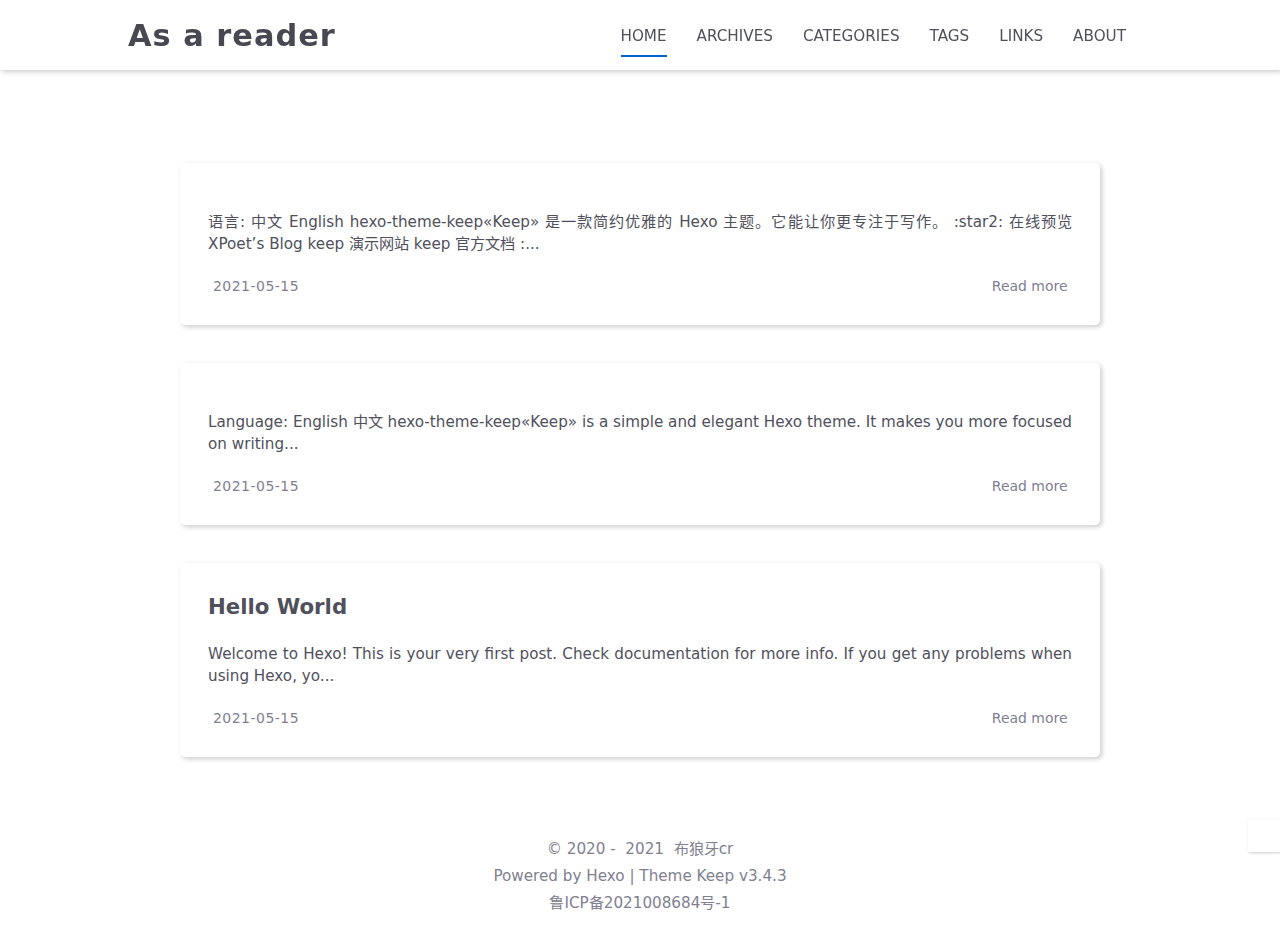
==== commit 49608525: "Site updated: 2021-05-15 21:48:12" ====
--- a/index.html
+++ b/index.html
@@ -1,414 +1 @@
-<!DOCTYPE html>
-<html lang="zh-cn">
-<head>
-    <meta charset="utf-8">
-    <meta name="viewport" content="width=device-width, initial-scale=1, maximum-scale=1">
-    <meta name="keywords" content="Hexo Theme Keep">
-    <meta name="description" content="Hexo Theme Keep">
-    <meta name="author" content="布狼牙cr">
-    
-    <title>
-        
-        Hexo blog
-    </title>
-    
-<link rel="stylesheet" href="/css/style.css">
-
-    <link rel="shortcut icon" href="/images/logo.svg">
-    <link rel="stylesheet" href="//cdn.jsdelivr.net/npm/hexo-theme-keep@3.4.3/source/css/font-awesome.min.css">
-    <script id="hexo-configurations">
-    let KEEP = window.KEEP || {};
-    KEEP.hexo_config = {"hostname":"blycr.xyz","root":"/","language":"zh-cn","path":"search.xml"};
-    KEEP.theme_config = {"toc":{"enable":true,"number":false,"expand_all":false,"init_open":true},"style":{"primary_color":"#0066CC","avatar":"/images/avatar.svg","favicon":"/images/logo.svg","article_img_align":"left","left_side_width":"260px","content_max_width":"920px","hover":{"shadow":false,"scale":false},"first_screen":{"enable":true,"background_img":"/images/bg.svg","description":"Keep writing and Keep loving."},"scroll":{"progress_bar":{"enable":false},"percent":{"enable":false}}},"local_search":{"enable":true,"preload":true},"code_copy":{"enable":true,"style":"mac"},"pjax":{"enable":true},"lazyload":{"enable":true},"version":"3.4.3"};
-    KEEP.language_ago = {"second":"%s seconds ago","minute":"%s minutes ago","hour":"%s hours ago","day":"%s days ago","week":"%s weeks ago","month":"%s months ago","year":"%s years ago"};
-  </script>
-<meta name="generator" content="Hexo 5.4.0"></head>
-
-
-<body>
-<div class="progress-bar-container">
-    
-
-    
-        <span class="pjax-progress-bar"></span>
-        <span class="pjax-progress-icon">
-            <i class="fas fa-circle-notch fa-spin"></i>
-        </span>
-    
-</div>
-
-
-<main class="page-container">
-
-    
-        <div class="first-screen-container flex-center fade-in-down-animation">
-    <div class="content flex-center">
-        <div class="description">
-            Keep writing and Keep loving.
-        </div>
-        
-            <div class="s-icon-list">
-                
-                    
-                
-                    
-                
-                    
-                
-                    
-                
-                    
-                
-                    
-                
-                    
-                
-                    
-                        
-                            <span class="s-icon-item email">
-                                <a href="mailto:2221415280@qq.com">
-                                    <i class="fas fa-envelope"></i>
-                                </a>
-                            </span>
-                        
-                    
-                
-            </div>
-        
-    </div>
-</div>
-
-    
-
-    <div class="page-main-content">
-
-        <div class="page-main-content-top">
-            <header class="header-wrapper">
-
-    <div class="header-content has-first-screen">
-        <div class="left">
-            
-            <a class="logo-title" href="/">
-                Hexo blog
-            </a>
-        </div>
-
-        <div class="right">
-            <div class="pc">
-                <ul class="menu-list">
-                    
-                        <li class="menu-item">
-                            <a class="active"
-                               href="/"
-                            >
-                                首页
-                            </a>
-                        </li>
-                    
-                        <li class="menu-item">
-                            <a class=""
-                               href="/archives"
-                            >
-                                归档
-                            </a>
-                        </li>
-                    
-                        <li class="menu-item">
-                            <a class=""
-                               href="/about"
-                            >
-                                关于
-                            </a>
-                        </li>
-                    
-                    
-                        <li class="menu-item search search-popup-trigger">
-                            <i class="fas fa-search"></i>
-                        </li>
-                    
-                </ul>
-            </div>
-            <div class="mobile">
-                
-                    <div class="icon-item search search-popup-trigger"><i class="fas fa-search"></i></div>
-                
-                <div class="icon-item menu-bar">
-                    <div class="menu-bar-middle"></div>
-                </div>
-            </div>
-        </div>
-    </div>
-
-    <div class="header-drawer">
-        <ul class="drawer-menu-list">
-            
-                <li class="drawer-menu-item flex-center">
-                    <a class="active"
-                       href="/">首页</a>
-                </li>
-            
-                <li class="drawer-menu-item flex-center">
-                    <a class=""
-                       href="/archives">归档</a>
-                </li>
-            
-                <li class="drawer-menu-item flex-center">
-                    <a class=""
-                       href="/about">关于</a>
-                </li>
-            
-        </ul>
-    </div>
-
-    <div class="window-mask"></div>
-
-</header>
-
-
-        </div>
-
-        <div class="page-main-content-middle">
-
-            <div class="main-content">
-
-                
-                    <div class="home-content-container fade-in-down-animation">
-    <ul class="home-article-list">
-        
-            <li class="home-article-item">
-
-                
-
-                <h3 class="home-article-title">
-                    <a href="/2021/05/12/post01/">
-                        post01
-                    </a>
-                </h3>
-
-                <div class="home-article-content markdown-body">
-                    
-                        
-                    
-                </div>
-
-                <div class="home-article-meta-info-container">
-    <div class="home-article-meta-info">
-        <span><i class="fas fa-history"></i>&nbsp;<span class="home-article-date" data-date="Wed May 12 2021 02:52:28 GMT+0800">2021-05-12</span></span>
-        
-        
-    </div>
-
-    <a href="/2021/05/12/post01/">阅读全文&nbsp;<i class="fas fa-angle-right"></i></a>
-</div>
-
-            </li>
-        
-            <li class="home-article-item">
-
-                
-
-                <h3 class="home-article-title">
-                    <a href="/2021/05/12/hello-world/">
-                        Hello World
-                    </a>
-                </h3>
-
-                <div class="home-article-content markdown-body">
-                    
-                        Welcome to Hexo! This is your very first post. Check documentation for more info. If you get any problems when using Hexo, yo...
-                    
-                </div>
-
-                <div class="home-article-meta-info-container">
-    <div class="home-article-meta-info">
-        <span><i class="fas fa-history"></i>&nbsp;<span class="home-article-date" data-date="Wed May 12 2021 02:29:18 GMT+0800">2021-05-12</span></span>
-        
-        
-    </div>
-
-    <a href="/2021/05/12/hello-world/">阅读全文&nbsp;<i class="fas fa-angle-right"></i></a>
-</div>
-
-            </li>
-        
-    </ul>
-
-    <div class="home-paginator">
-        <div class="paginator">
-    
-
-    
-</div>
-
-    </div>
-</div>
-
-
-                
-            </div>
-
-        </div>
-
-        <div class="page-main-content-bottom">
-            <footer class="footer">
-    <div class="info-container">
-        <div class="copyright-info info-item">
-            &copy;
-            
-              <span>2020</span>&nbsp;-&nbsp;
-            
-            2021&nbsp;<i class="fas fa-heart icon-animate"></i>&nbsp;<a href="/">布狼牙cr</a>
-        </div>
-        
-        <div class="theme-info info-item">
-            由 <a target="_blank" href="https://hexo.io">Hexo</a> 驱动&nbsp;|&nbsp;主题&nbsp;<a class="theme-version" target="_blank" href="https://github.com/XPoet/hexo-theme-keep">Keep v3.4.3</a>
-        </div>
-        
-    </div>
-</footer>
-
-        </div>
-    </div>
-
-    
-
-    <div class="right-bottom-side-tools">
-        <div class="side-tools-container">
-    <ul class="side-tools-list">
-        <li class="tools-item tool-font-adjust-plus flex-center">
-            <i class="fas fa-search-plus"></i>
-        </li>
-
-        <li class="tools-item tool-font-adjust-minus flex-center">
-            <i class="fas fa-search-minus"></i>
-        </li>
-
-        <li class="tools-item tool-expand-width flex-center">
-            <i class="fas fa-arrows-alt-h"></i>
-        </li>
-
-        <li class="tools-item tool-dark-light-toggle flex-center">
-            <i class="fas fa-moon"></i>
-        </li>
-
-        <!-- rss -->
-        
-
-        
-            <li class="tools-item tool-scroll-to-top flex-center">
-                <i class="fas fa-arrow-up"></i>
-            </li>
-        
-
-        <li class="tools-item tool-scroll-to-bottom flex-center">
-            <i class="fas fa-arrow-down"></i>
-        </li>
-    </ul>
-
-    <ul class="exposed-tools-list">
-        <li class="tools-item tool-toggle-show flex-center">
-            <i class="fas fa-cog fa-spin"></i>
-        </li>
-        
-    </ul>
-</div>
-
-    </div>
-
-    
-
-    <div class="image-viewer-container">
-    <img src="">
-</div>
-
-
-    
-        <div class="search-pop-overlay">
-    <div class="popup search-popup">
-        <div class="search-header">
-          <span class="search-input-field-pre">
-            <i class="fas fa-keyboard"></i>
-          </span>
-            <div class="search-input-container">
-                <input autocomplete="off"
-                       autocorrect="off"
-                       autocapitalize="off"
-                       placeholder="搜索..."
-                       spellcheck="false"
-                       type="search"
-                       class="search-input"
-                >
-            </div>
-            <span class="popup-btn-close">
-                <i class="fas fa-times"></i>
-            </span>
-        </div>
-        <div id="search-result">
-            <div id="no-result">
-                <i class="fas fa-spinner fa-pulse fa-5x fa-fw"></i>
-            </div>
-        </div>
-    </div>
-</div>
-
-    
-
-</main>
-
-
-
-
-<script src="//cdn.jsdelivr.net/npm/hexo-theme-keep@3.4.3/source/js/utils.js"></script><script src="//cdn.jsdelivr.net/npm/hexo-theme-keep@3.4.3/source/js/main.js"></script><script src="//cdn.jsdelivr.net/npm/hexo-theme-keep@3.4.3/source/js/header-shrink.js"></script><script src="//cdn.jsdelivr.net/npm/hexo-theme-keep@3.4.3/source/js/back2top.js"></script><script src="//cdn.jsdelivr.net/npm/hexo-theme-keep@3.4.3/source/js/dark-light-toggle.js"></script>
-
-
-    <script src="//cdn.jsdelivr.net/npm/hexo-theme-keep@3.4.3/source/js/local-search.js"></script>
-
-
-
-    <script src="//cdn.jsdelivr.net/npm/hexo-theme-keep@3.4.3/source/js/code-copy.js"></script>
-
-
-
-    <script src="//cdn.jsdelivr.net/npm/hexo-theme-keep@3.4.3/source/js/lazyload.js"></script>
-
-
-<div class="post-scripts pjax">
-    
-</div>
-
-
-    <script src="//cdn.jsdelivr.net/npm/hexo-theme-keep@3.4.3/source/js/libs/pjax.min.js"></script>
-<script>
-    window.addEventListener('DOMContentLoaded', () => {
-        window.pjax = new Pjax({
-            selectors: [
-                'head title',
-                '.page-container',
-                '.pjax'
-            ],
-            history: true,
-            debug: false,
-            cacheBust: false,
-            timeout: 0,
-            analytics: false,
-            currentUrlFullReload: false,
-            scrollRestoration: false,
-            // scrollTo: true,
-        });
-
-        document.addEventListener('pjax:send', () => {
-            KEEP.utils.pjaxProgressBarStart();
-        });
-
-        document.addEventListener('pjax:complete', () => {
-            KEEP.utils.pjaxProgressBarEnd();
-            window.pjax.executeScripts(document.querySelectorAll('script[data-pjax], .pjax script'));
-            KEEP.refresh();
-        });
-    });
-</script>
-
-
-
-</body>
-</html>
+<!DOCTYPE html><html lang="zh-cn"><head><meta charset="utf-8"><meta name="viewport" content="width=device-width,initial-scale=1,maximum-scale=1"><meta name="keywords" content="Hexo Theme Keep"><meta name="description" content="Hexo Theme Keep"><meta name="author" content="布狼牙cr"><title>As a reader</title><link rel="stylesheet" href="/css/style.css"><link rel="shortcut icon" href="/images/logo.svg"><link rel="stylesheet" href="//cdn.jsdelivr.net/npm/hexo-theme-keep@3.4.3/source/css/font-awesome.min.css"><script id="hexo-configurations">let KEEP=window.KEEP||{};KEEP.hexo_config={hostname:"blycr.xyz",root:"/",language:"zh-cn",path:"search.json"},KEEP.theme_config={toc:{enable:!0,number:!0,expand_all:!1,init_open:!0},style:{primary_color:"#0066CC",avatar:"https://i.loli.net/2021/05/15/zjnYtbZkrXGBloI.jpg",favicon:"/images/logo.svg",article_img_align:"left",left_side_width:"260px",content_max_width:"920px",hover:{shadow:!1,scale:!0},first_screen:{enable:!0,background_img:"/images/bg.svg",description:"Keep writing and Keep loving."},scroll:{progress_bar:{enable:!0},percent:{enable:!1}}},local_search:{enable:!0,preload:!0},code_copy:{enable:!0,style:"default"},pjax:{enable:!0},lazyload:{enable:!0},version:"3.4.3"},KEEP.language_ago={second:"%s seconds ago",minute:"%s minutes ago",hour:"%s hours ago",day:"%s days ago",week:"%s weeks ago",month:"%s months ago",year:"%s years ago"}</script><meta name="generator" content="Hexo 5.4.0"></head><body><div class="progress-bar-container"><span class="scroll-progress-bar"></span> <span class="pjax-progress-bar"></span> <span class="pjax-progress-icon"><i class="fas fa-circle-notch fa-spin"></i></span></div><main class="page-container"><div class="first-screen-container flex-center fade-in-down-animation"><div class="content flex-center"><div class="description">Keep writing and Keep loving.</div><div class="s-icon-list"><span class="s-icon-item github"><a target="_blank" href="https://github.com/zhao141"><i class="fab fa-github"></i> </a></span><span class="s-icon-item weixin"><a target="_blank" href="https://u.wechat.com/MFDLydTCyNNJviSAVqxH2eE"><i class="fab fa-weixin"></i> </a></span><span class="s-icon-item qq"><a target="_blank" href="https://qm.qq.com/cgi-bin/qm/qr?k=VURK4bBn2WsGr_JL6xreiKEPvq2D4q9p&noverify=0"><i class="fab fa-qq"></i> </a></span><span class="s-icon-item email"><a href="mailto:2221415280@qq.com"><i class="fas fa-envelope"></i></a></span></div></div></div><div class="page-main-content"><div class="page-main-content-top"><header class="header-wrapper"><div class="header-content has-first-screen"><div class="left"><a class="logo-title" href="/">As a reader</a></div><div class="right"><div class="pc"><ul class="menu-list"><li class="menu-item"><a class="active" href="/">HOME</a></li><li class="menu-item"><a href="/archives">ARCHIVES</a></li><li class="menu-item"><a href="/categories">CATEGORIES</a></li><li class="menu-item"><a href="/tags">TAGS</a></li><li class="menu-item"><a href="/links">LINKS</a></li><li class="menu-item"><a href="/about">ABOUT</a></li><li class="menu-item search search-popup-trigger"><i class="fas fa-search"></i></li></ul></div><div class="mobile"><div class="icon-item search search-popup-trigger"><i class="fas fa-search"></i></div><div class="icon-item menu-bar"><div class="menu-bar-middle"></div></div></div></div></div><div class="header-drawer"><ul class="drawer-menu-list"><li class="drawer-menu-item flex-center"><a class="active" href="/">HOME</a></li><li class="drawer-menu-item flex-center"><a href="/archives">ARCHIVES</a></li><li class="drawer-menu-item flex-center"><a href="/categories">CATEGORIES</a></li><li class="drawer-menu-item flex-center"><a href="/tags">TAGS</a></li><li class="drawer-menu-item flex-center"><a href="/links">LINKS</a></li><li class="drawer-menu-item flex-center"><a href="/about">ABOUT</a></li></ul></div><div class="window-mask"></div></header></div><div class="page-main-content-middle"><div class="main-content"><div class="home-content-container fade-in-down-animation"><ul class="home-article-list"><li class="home-article-item"><h3 class="home-article-title"><a href="/2021/05/15/README_zh-CN/"></a></h3><div class="home-article-content markdown-body">语言: 中文 English hexo-theme-keep«Keep» 是一款简约优雅的 Hexo 主题。它能让你更专注于写作。 :star2: 在线预览 XPoet’s Blog keep 演示网站 keep 官方文档 :...</div><div class="home-article-meta-info-container"><div class="home-article-meta-info"><span><i class="fas fa-history"></i>&nbsp;<span class="home-article-date" data-date="Sat May 15 2021 17:23:40 GMT+0800">2021-05-15</span></span></div><a href="/2021/05/15/README_zh-CN/">Read more&nbsp;<i class="fas fa-angle-right"></i></a></div></li><li class="home-article-item"><h3 class="home-article-title"><a href="/2021/05/15/README/"></a></h3><div class="home-article-content markdown-body">Language: English 中文 hexo-theme-keep«Keep» is a simple and elegant Hexo theme. It makes you more focused on writing...</div><div class="home-article-meta-info-container"><div class="home-article-meta-info"><span><i class="fas fa-history"></i>&nbsp;<span class="home-article-date" data-date="Sat May 15 2021 17:22:58 GMT+0800">2021-05-15</span></span></div><a href="/2021/05/15/README/">Read more&nbsp;<i class="fas fa-angle-right"></i></a></div></li><li class="home-article-item"><h3 class="home-article-title"><a href="/2021/05/15/hello-world/">Hello World</a></h3><div class="home-article-content markdown-body">Welcome to Hexo! This is your very first post. Check documentation for more info. If you get any problems when using Hexo, yo...</div><div class="home-article-meta-info-container"><div class="home-article-meta-info"><span><i class="fas fa-history"></i>&nbsp;<span class="home-article-date" data-date="Sat May 15 2021 14:28:44 GMT+0800">2021-05-15</span></span></div><a href="/2021/05/15/hello-world/">Read more&nbsp;<i class="fas fa-angle-right"></i></a></div></li></ul><div class="home-paginator"><div class="paginator"></div></div></div></div></div><div class="page-main-content-bottom"><footer class="footer"><div class="info-container"><div class="copyright-info info-item">&copy; <span>2020</span>&nbsp;-&nbsp; 2021&nbsp;<i class="fas fa-heart icon-animate"></i>&nbsp;<a href="/">布狼牙cr</a></div><div class="theme-info info-item">Powered by <a target="_blank" href="https://hexo.io">Hexo</a>&nbsp;|&nbsp;Theme&nbsp;<a class="theme-version" target="_blank" href="https://github.com/XPoet/hexo-theme-keep">Keep v3.4.3</a></div><div class="icp-info info-item"><a target="_blank" rel="nofollow" href="https://beian.miit.gov.cn">鲁ICP备2021008684号-1</a></div></div></footer></div></div><div class="right-bottom-side-tools"><div class="side-tools-container"><ul class="side-tools-list"><li class="tools-item tool-font-adjust-plus flex-center"><i class="fas fa-search-plus"></i></li><li class="tools-item tool-font-adjust-minus flex-center"><i class="fas fa-search-minus"></i></li><li class="tools-item tool-expand-width flex-center"><i class="fas fa-arrows-alt-h"></i></li><li class="tools-item tool-dark-light-toggle flex-center"><i class="fas fa-moon"></i></li><li class="tools-item tool-scroll-to-top flex-center"><i class="fas fa-arrow-up"></i></li><li class="tools-item tool-scroll-to-bottom flex-center"><i class="fas fa-arrow-down"></i></li></ul><ul class="exposed-tools-list"><li class="tools-item tool-toggle-show flex-center"><i class="fas fa-cog fa-spin"></i></li></ul></div></div><div class="image-viewer-container"><img src=""></div><div class="search-pop-overlay"><div class="popup search-popup"><div class="search-header"><span class="search-input-field-pre"><i class="fas fa-keyboard"></i></span><div class="search-input-container"><input autocomplete="off" autocorrect="off" autocapitalize="off" placeholder="Search..." spellcheck="false" type="search" class="search-input"></div><span class="popup-btn-close"><i class="fas fa-times"></i></span></div><div id="search-result"><div id="no-result"><i class="fas fa-spinner fa-pulse fa-5x fa-fw"></i></div></div></div></div></main><script src="//cdn.jsdelivr.net/npm/hexo-theme-keep@3.4.3/source/js/utils.js"></script><script src="//cdn.jsdelivr.net/npm/hexo-theme-keep@3.4.3/source/js/main.js"></script><script src="//cdn.jsdelivr.net/npm/hexo-theme-keep@3.4.3/source/js/header-shrink.js"></script><script src="//cdn.jsdelivr.net/npm/hexo-theme-keep@3.4.3/source/js/back2top.js"></script><script src="//cdn.jsdelivr.net/npm/hexo-theme-keep@3.4.3/source/js/dark-light-toggle.js"></script><script src="//cdn.jsdelivr.net/npm/hexo-theme-keep@3.4.3/source/js/local-search.js"></script><script src="//cdn.jsdelivr.net/npm/hexo-theme-keep@3.4.3/source/js/code-copy.js"></script><script src="//cdn.jsdelivr.net/npm/hexo-theme-keep@3.4.3/source/js/lazyload.js"></script><div class="post-scripts pjax"></div><script src="//cdn.jsdelivr.net/npm/hexo-theme-keep@3.4.3/source/js/libs/pjax.min.js"></script><script>window.addEventListener("DOMContentLoaded",()=>{window.pjax=new Pjax({selectors:["head title",".page-container",".pjax"],history:!0,debug:!1,cacheBust:!1,timeout:0,analytics:!1,currentUrlFullReload:!1,scrollRestoration:!1}),document.addEventListener("pjax:send",()=>{KEEP.utils.pjaxProgressBarStart()}),document.addEventListener("pjax:complete",()=>{KEEP.utils.pjaxProgressBarEnd(),window.pjax.executeScripts(document.querySelectorAll("script[data-pjax], .pjax script")),KEEP.refresh()})})</script></body></html>--- a/css/style.css
+++ b/css/style.css
@@ -1,3088 +1 @@
-:root {
-  --background-color: #fff;
-  --second-background-color: #f7f7f7;
-  --primary-color: #06c;
-  --first-text-color: #484853;
-  --second-text-color: #4c4c57;
-  --third-text-color: #808091;
-  --fourth-text-color: #ededef;
-  --default-text-color: #50505c;
-  --border-color: #b3b3b3;
-  --selection-color: #0075eb;
-  --shadow-color: rgba(0,0,0,0.2);
-  --shadow-hover-color: rgba(0,0,0,0.28);
-  --scrollbar-color: #595967;
-  --scroll-bar-bg-color: #e6e6e6;
-  --link-color: #484853;
-  --copyright-info-color: #c03;
-  --avatar-background-color: #06c;
-  --pjax-progress-bar-color: linear-gradient(45deg, #f10006, #ef5b00, #e59c01, #19ca05, #00cab5, #0264c8, #c303c3);
-}
-@media (prefers-color-scheme: light) {
-  :root {
-    --background-color: #fff;
-    --second-background-color: #f7f7f7;
-    --primary-color: #06c;
-    --first-text-color: #484853;
-    --second-text-color: #4c4c57;
-    --third-text-color: #808091;
-    --fourth-text-color: #ededef;
-    --default-text-color: #50505c;
-    --border-color: #b3b3b3;
-    --selection-color: #0075eb;
-    --shadow-color: rgba(0,0,0,0.2);
-    --shadow-hover-color: rgba(0,0,0,0.28);
-    --scrollbar-color: #595967;
-    --scroll-bar-bg-color: #e6e6e6;
-    --link-color: #484853;
-    --copyright-info-color: #c03;
-    --avatar-background-color: #06c;
-    --pjax-progress-bar-color: linear-gradient(45deg, #f10006, #ef5b00, #e59c01, #19ca05, #00cab5, #0264c8, #c303c3);
-  }
-}
-@media (prefers-color-scheme: dark) {
-  :root {
-    --background-color: #383940;
-    --second-background-color: #32333a;
-    --primary-color: #06c;
-    --first-text-color: #d2d2d7;
-    --second-text-color: #cbcbd1;
-    --third-text-color: #9595a2;
-    --fourth-text-color: #242429;
-    --default-text-color: #bebec6;
-    --border-color: #5c5e6a;
-    --selection-color: #0075eb;
-    --shadow-color: rgba(128,128,128,0.2);
-    --shadow-hover-color: rgba(128,128,128,0.28);
-    --scrollbar-color: #32333a;
-    --scroll-bar-bg-color: #5c5e6a;
-    --link-color: #c5c5cc;
-    --copyright-info-color: #a30029;
-    --avatar-background-color: #005cb8;
-    --pjax-progress-bar-color: linear-gradient(45deg, #ea404a, #ea722f, #e9a71f, #67e559, #18ecec, #1b85f1, #ee1dee);
-  }
-}
-.light-mode {
-  --background-color: #fff;
-  --second-background-color: #f7f7f7;
-  --primary-color: #06c;
-  --first-text-color: #484853;
-  --second-text-color: #4c4c57;
-  --third-text-color: #808091;
-  --fourth-text-color: #ededef;
-  --default-text-color: #50505c;
-  --border-color: #b3b3b3;
-  --selection-color: #0075eb;
-  --shadow-color: rgba(0,0,0,0.2);
-  --shadow-hover-color: rgba(0,0,0,0.28);
-  --scrollbar-color: #595967;
-  --scroll-bar-bg-color: #e6e6e6;
-  --link-color: #484853;
-  --copyright-info-color: #c03;
-  --avatar-background-color: #06c;
-  --pjax-progress-bar-color: linear-gradient(45deg, #f10006, #ef5b00, #e59c01, #19ca05, #00cab5, #0264c8, #c303c3);
-}
-.dark-mode {
-  --background-color: #383940;
-  --second-background-color: #32333a;
-  --primary-color: #06c;
-  --first-text-color: #d2d2d7;
-  --second-text-color: #cbcbd1;
-  --third-text-color: #9595a2;
-  --fourth-text-color: #242429;
-  --default-text-color: #bebec6;
-  --border-color: #5c5e6a;
-  --selection-color: #0075eb;
-  --shadow-color: rgba(128,128,128,0.2);
-  --shadow-hover-color: rgba(128,128,128,0.28);
-  --scrollbar-color: #32333a;
-  --scroll-bar-bg-color: #5c5e6a;
-  --link-color: #c5c5cc;
-  --copyright-info-color: #a30029;
-  --avatar-background-color: #005cb8;
-  --pjax-progress-bar-color: linear-gradient(45deg, #ea404a, #ea722f, #e9a71f, #67e559, #18ecec, #1b85f1, #ee1dee);
-}
-.fade-in-down-animation {
-  animation-fill-mode: both;
-  animation-duration: 1s;
-  animation-name: fade-in-down;
-}
-.title-hover-animation {
-  display: inline-block;
-  position: relative;
-  border-bottom: none;
-  line-height: 1.3;
-  vertical-align: top;
-  color: var(--second-text-color);
-}
-.title-hover-animation::before {
-  content: "";
-  position: absolute;
-  width: 100%;
-  height: 2px;
-  bottom: -4px;
-  left: 0;
-  background-color: var(--second-text-color);
-  visibility: hidden;
-  transform: scaleX(0);
-  transition-property: color, background, box-shadow, border-color, visibility, transform;
-  transition-delay: 0s, 0s, 0s, 0s, 0s, 0s;
-  transition-duration: 0.2s, 0.2s, 0.2s, 0.2s, 0.2s, 0.2s;
-  transition-timing-function: ease, ease, ease, ease, ease-in-out, ease-in-out;
-}
-.title-hover-animation:hover::before {
-  visibility: visible;
-  transform: scaleX(1);
-}
-@-moz-keyframes fade-in-down {
-  0% {
-    opacity: 0;
-    transform: translateY(-50px);
-  }
-  100% {
-    opacity: 1;
-    transform: translateY(0);
-  }
-}
-@-webkit-keyframes fade-in-down {
-  0% {
-    opacity: 0;
-    transform: translateY(-50px);
-  }
-  100% {
-    opacity: 1;
-    transform: translateY(0);
-  }
-}
-@-o-keyframes fade-in-down {
-  0% {
-    opacity: 0;
-    transform: translateY(-50px);
-  }
-  100% {
-    opacity: 1;
-    transform: translateY(0);
-  }
-}
-@keyframes fade-in-down {
-  0% {
-    opacity: 0;
-    transform: translateY(-50px);
-  }
-  100% {
-    opacity: 1;
-    transform: translateY(0);
-  }
-}
-@-moz-keyframes icon-animate {
-  0%, 100% {
-    transform: scale(1);
-  }
-  10%, 30% {
-    transform: scale(0.88);
-  }
-  20%, 40%, 60%, 80% {
-    transform: scale(1.08);
-  }
-  50%, 70% {
-    transform: scale(1.08);
-  }
-}
-@-webkit-keyframes icon-animate {
-  0%, 100% {
-    transform: scale(1);
-  }
-  10%, 30% {
-    transform: scale(0.88);
-  }
-  20%, 40%, 60%, 80% {
-    transform: scale(1.08);
-  }
-  50%, 70% {
-    transform: scale(1.08);
-  }
-}
-@-o-keyframes icon-animate {
-  0%, 100% {
-    transform: scale(1);
-  }
-  10%, 30% {
-    transform: scale(0.88);
-  }
-  20%, 40%, 60%, 80% {
-    transform: scale(1.08);
-  }
-  50%, 70% {
-    transform: scale(1.08);
-  }
-}
-@keyframes icon-animate {
-  0%, 100% {
-    transform: scale(1);
-  }
-  10%, 30% {
-    transform: scale(0.88);
-  }
-  20%, 40%, 60%, 80% {
-    transform: scale(1.08);
-  }
-  50%, 70% {
-    transform: scale(1.08);
-  }
-}
-* {
-  transition-property: color, background, box-shadow, border-color;
-  transition-delay: 0s, 0s, 0s, 0s;
-  transition-duration: 0.2s, 0.2s, 0.2s, 0.2s;
-  transition-timing-function: ease, ease, ease, ease;
-}
-*::-webkit-scrollbar {
-  width: 6px;
-  height: 6px;
-  transition: all 0.2s ease;
-}
-*::-webkit-scrollbar-thumb {
-  background: var(--scrollbar-color);
-  border-radius: 1px;
-}
-*::-webkit-scrollbar-track {
-  background: var(--scroll-bar-bg-color);
-}
-html,
-body {
-  margin: 0;
-  padding: 0;
-  color: var(--default-text-color);
-  background: var(--background-color);
-  font-family: Optima-Regular, Optima, -apple-system, system-ui, Segoe UI, Roboto, Ubuntu, Cantarell, Noto Sans, sans-serif, BlinkMacSystemFont, Helvetica Neue, PingFang SC, Hiragino Sans GB, Microsoft YaHei, Arial;
-  font-weight: 400;
-  font-size: 15.2px;
-  line-height: 22px;
-}
-html::-webkit-scrollbar,
-body::-webkit-scrollbar {
-  width: 8px;
-  height: 8px;
-}
-@media (max-width: 780px) {
-  html,
-  body {
-    font-size: 14.591999999999999px;
-    line-height: 21.119999999999997px;
-  }
-}
-@media (max-width: 500px) {
-  html,
-  body {
-    font-size: 13.68px;
-    line-height: 19.8px;
-  }
-}
-::selection {
-  background: var(--selection-color);
-  color: #fff;
-}
-ul,
-ol,
-li {
-  padding: 0;
-  margin: 0;
-  list-style: none;
-}
-a {
-  text-decoration: none;
-  color: var(--default-text-color);
-}
-a i,
-a span {
-  color: var(--default-text-color);
-}
-a:hover,
-a:active {
-  text-decoration: none !important;
-  color: var(--primary-color);
-}
-a:hover i,
-a:active i,
-a:hover span,
-a:active span {
-  color: var(--primary-color);
-}
-img[lazyload] {
-  padding: 10px;
-  margin: 20px auto !important;
-  cursor: not-allowed;
-  pointer-events: none;
-}
-button {
-  padding: 0;
-  margin: 0;
-  border: 0;
-  outline: none;
-  cursor: pointer;
-  background: transparent;
-}
-.btn {
-  display: inline-block;
-  position: relative;
-  text-align: center;
-  cursor: pointer;
-  white-space: nowrap;
-  border-radius: 5px;
-  padding: 8px 16px;
-  background: var(--background-color);
-  box-shadow: 2px 2px 5px var(--shadow-color);
-  transition-property: color, background, box-shadow, border-color, transform;
-  transition-delay: 0s, 0s, 0s, 0s, 0s;
-  transition-duration: 0.2s, 0.2s, 0.2s, 0.2s, 0.2s;
-  transition-timing-function: ease, ease, ease, ease, linear;
-}
-.btn:hover {
-  color: var(--background-color);
-  background: var(--primary-color);
-}
-.flex-center {
-  display: flex;
-  justify-content: center;
-  align-items: center;
-}
-.clear {
-  clear: both;
-}
-.markdown-body {
-  font-size: 1rem;
-}
-.markdown-body blockquote {
-  box-sizing: border-box;
-  border-left: 5px solid var(--default-text-color);
-  margin: 20px 0;
-  color: var(--default-text-color);
-  background: var(--second-background-color);
-}
-.markdown-body blockquote p,
-.markdown-body blockquote ul,
-.markdown-body blockquote ol {
-  padding: 5px 5px 5px 10px;
-}
-.markdown-body p {
-  line-height: 2;
-  color: var(--default-text-color);
-}
-.markdown-body a {
-  position: relative;
-  outline: 0;
-  text-decoration: none;
-  overflow-wrap: break-word;
-  cursor: pointer;
-  border-bottom: 1px solid var(--third-text-color);
-  box-sizing: border-box;
-  padding-bottom: 2px;
-}
-.markdown-body a .fas,
-.markdown-body a .far,
-.markdown-body a fab {
-  margin: 0 2px 0 6px;
-  position: relative;
-  color: var(--third-text-color);
-  font-size: 0.88rem;
-}
-.markdown-body a:hover {
-  text-decoration: underline;
-}
-.markdown-body a:hover::after {
-  background: var(--primary-color);
-}
-.markdown-body strong {
-  color: var(--default-text-color);
-}
-.markdown-body em {
-  color: var(--default-text-color);
-}
-.markdown-body ul > li,
-.markdown-body ol > li {
-  margin-left: 16px;
-  line-height: 2rem;
-}
-.markdown-body ul li {
-  list-style: disc;
-}
-.markdown-body ul li ul li {
-  list-style: circle;
-}
-.markdown-body ul li ul li ul li {
-  list-style: square;
-}
-.markdown-body ol li {
-  list-style: decimal;
-}
-.markdown-body ol li ol li {
-  list-style: upper-alpha;
-}
-.markdown-body ol li ol li ol li {
-  list-style: upper-roman;
-}
-.markdown-body li {
-  color: var(--default-text-color);
-}
-.markdown-body h1,
-.markdown-body h2,
-.markdown-body h3,
-.markdown-body h4,
-.markdown-body h5,
-.markdown-body h6 {
-  color: var(--second-text-color);
-  line-height: 1.5;
-}
-@media (max-width: 780px) {
-  .markdown-body h1,
-  .markdown-body h2,
-  .markdown-body h3,
-  .markdown-body h4,
-  .markdown-body h5,
-  .markdown-body h6 {
-    line-height: 1.25;
-  }
-}
-.markdown-body h1 {
-  font-size: 1.8rem;
-  font-weight: 600;
-}
-@media (max-width: 780px) {
-  .markdown-body h1 {
-    font-size: 1.7rem;
-  }
-}
-.markdown-body h2 {
-  font-size: 1.7rem;
-  font-weight: 600;
-}
-@media (max-width: 780px) {
-  .markdown-body h2 {
-    font-size: 1.6rem;
-  }
-}
-.markdown-body h3 {
-  font-size: 1.6rem;
-  font-weight: 550;
-}
-@media (max-width: 780px) {
-  .markdown-body h3 {
-    font-size: 1.5rem;
-  }
-}
-.markdown-body h4 {
-  font-size: 1.5rem;
-  font-weight: 550;
-}
-@media (max-width: 780px) {
-  .markdown-body h4 {
-    font-size: 1.4rem;
-  }
-}
-.markdown-body h5 {
-  font-size: 1.28rem;
-  font-weight: 500;
-}
-@media (max-width: 780px) {
-  .markdown-body h5 {
-    font-size: 1.18rem;
-  }
-}
-.markdown-body h6 {
-  font-size: 1.2rem;
-  font-weight: 500;
-  line-height: 1.2;
-}
-@media (max-width: 780px) {
-  .markdown-body h6 {
-    font-size: 1.1rem;
-    line-height: 1.1;
-  }
-}
-.markdown-body img {
-  box-sizing: border-box;
-  max-width: 100%;
-  cursor: zoom-in;
-  display: block;
-  box-shadow: 0 0 2px var(--shadow-color);
-  transition-property: color, background, box-shadow, border-color, padding, margin;
-  transition-delay: 0s, 0s, 0s, 0s, 0s, 0s;
-  transition-duration: 0.2s, 0.2s, 0.2s, 0.2s, 0.2s, 0.2s;
-  transition-timing-function: ease, ease, ease, ease, linear, linear;
-  margin: 10px 0 2px;
-}
-.markdown-body > table {
-  border-spacing: 0;
-  border-collapse: collapse;
-  width: 100%;
-  overflow: auto;
-}
-.markdown-body > table td,
-.markdown-body > table th {
-  padding: 0;
-}
-.markdown-body > table th {
-  font-weight: 600;
-}
-.markdown-body > table td,
-.markdown-body > table th {
-  padding: 6px 13px;
-  border: 1px solid var(--border-color);
-}
-.markdown-body > table tr {
-  background-color: var(--background-color);
-  border: 1px solid var(--fourth-text-color);
-}
-.markdown-body > table tr:nth-child(2n) {
-  background-color: var(--second-background-color);
-}
-:root {
-  --background-color: #fff;
-  --second-background-color: #f7f7f7;
-  --primary-color: #06c;
-  --first-text-color: #484853;
-  --second-text-color: #4c4c57;
-  --third-text-color: #808091;
-  --fourth-text-color: #ededef;
-  --default-text-color: #50505c;
-  --border-color: #b3b3b3;
-  --selection-color: #0075eb;
-  --shadow-color: rgba(0,0,0,0.2);
-  --shadow-hover-color: rgba(0,0,0,0.28);
-  --scrollbar-color: #595967;
-  --scroll-bar-bg-color: #e6e6e6;
-  --link-color: #484853;
-  --copyright-info-color: #c03;
-  --avatar-background-color: #06c;
-  --pjax-progress-bar-color: linear-gradient(45deg, #f10006, #ef5b00, #e59c01, #19ca05, #00cab5, #0264c8, #c303c3);
-}
-@media (prefers-color-scheme: light) {
-  :root {
-    --background-color: #fff;
-    --second-background-color: #f7f7f7;
-    --primary-color: #06c;
-    --first-text-color: #484853;
-    --second-text-color: #4c4c57;
-    --third-text-color: #808091;
-    --fourth-text-color: #ededef;
-    --default-text-color: #50505c;
-    --border-color: #b3b3b3;
-    --selection-color: #0075eb;
-    --shadow-color: rgba(0,0,0,0.2);
-    --shadow-hover-color: rgba(0,0,0,0.28);
-    --scrollbar-color: #595967;
-    --scroll-bar-bg-color: #e6e6e6;
-    --link-color: #484853;
-    --copyright-info-color: #c03;
-    --avatar-background-color: #06c;
-    --pjax-progress-bar-color: linear-gradient(45deg, #f10006, #ef5b00, #e59c01, #19ca05, #00cab5, #0264c8, #c303c3);
-  }
-}
-@media (prefers-color-scheme: dark) {
-  :root {
-    --background-color: #383940;
-    --second-background-color: #32333a;
-    --primary-color: #06c;
-    --first-text-color: #d2d2d7;
-    --second-text-color: #cbcbd1;
-    --third-text-color: #9595a2;
-    --fourth-text-color: #242429;
-    --default-text-color: #bebec6;
-    --border-color: #5c5e6a;
-    --selection-color: #0075eb;
-    --shadow-color: rgba(128,128,128,0.2);
-    --shadow-hover-color: rgba(128,128,128,0.28);
-    --scrollbar-color: #32333a;
-    --scroll-bar-bg-color: #5c5e6a;
-    --link-color: #c5c5cc;
-    --copyright-info-color: #a30029;
-    --avatar-background-color: #005cb8;
-    --pjax-progress-bar-color: linear-gradient(45deg, #ea404a, #ea722f, #e9a71f, #67e559, #18ecec, #1b85f1, #ee1dee);
-  }
-}
-.light-mode {
-  --background-color: #fff;
-  --second-background-color: #f7f7f7;
-  --primary-color: #06c;
-  --first-text-color: #484853;
-  --second-text-color: #4c4c57;
-  --third-text-color: #808091;
-  --fourth-text-color: #ededef;
-  --default-text-color: #50505c;
-  --border-color: #b3b3b3;
-  --selection-color: #0075eb;
-  --shadow-color: rgba(0,0,0,0.2);
-  --shadow-hover-color: rgba(0,0,0,0.28);
-  --scrollbar-color: #595967;
-  --scroll-bar-bg-color: #e6e6e6;
-  --link-color: #484853;
-  --copyright-info-color: #c03;
-  --avatar-background-color: #06c;
-  --pjax-progress-bar-color: linear-gradient(45deg, #f10006, #ef5b00, #e59c01, #19ca05, #00cab5, #0264c8, #c303c3);
-}
-.dark-mode {
-  --background-color: #383940;
-  --second-background-color: #32333a;
-  --primary-color: #06c;
-  --first-text-color: #d2d2d7;
-  --second-text-color: #cbcbd1;
-  --third-text-color: #9595a2;
-  --fourth-text-color: #242429;
-  --default-text-color: #bebec6;
-  --border-color: #5c5e6a;
-  --selection-color: #0075eb;
-  --shadow-color: rgba(128,128,128,0.2);
-  --shadow-hover-color: rgba(128,128,128,0.28);
-  --scrollbar-color: #32333a;
-  --scroll-bar-bg-color: #5c5e6a;
-  --link-color: #c5c5cc;
-  --copyright-info-color: #a30029;
-  --avatar-background-color: #005cb8;
-  --pjax-progress-bar-color: linear-gradient(45deg, #ea404a, #ea722f, #e9a71f, #67e559, #18ecec, #1b85f1, #ee1dee);
-}
-:root {
-  --code-foreground: #535360;
-  --code-background: #f2f2f2;
-  --highlight-background: #fafafa;
-  --highlight-foreground: #535360;
-  --highlight-comment: #8e908c;
-  --highlight-red: #c82829;
-  --highlight-orange: #f5871f;
-  --highlight-yellow: #eab700;
-  --highlight-green: #718c00;
-  --highlight-aqua: #3e999f;
-  --highlight-blue: #4271ae;
-  --highlight-purple: #8959a8;
-  --highlight-gutter-color: #585865;
-  --highlight-gutter-bg-color: #f2f2f2;
-}
-@media (prefers-color-scheme: light) {
-  :root {
-    --code-foreground: #535360;
-    --code-background: #f2f2f2;
-    --highlight-background: #fafafa;
-    --highlight-foreground: #535360;
-    --highlight-comment: #8e908c;
-    --highlight-red: #c82829;
-    --highlight-orange: #f5871f;
-    --highlight-yellow: #eab700;
-    --highlight-green: #718c00;
-    --highlight-aqua: #3e999f;
-    --highlight-blue: #4271ae;
-    --highlight-purple: #8959a8;
-    --highlight-gutter-color: #585865;
-    --highlight-gutter-bg-color: #f2f2f2;
-  }
-}
-@media (prefers-color-scheme: dark) {
-  :root {
-    --code-foreground: #bfbfc7;
-    --code-background: #32333a;
-    --highlight-background: #34343b;
-    --highlight-foreground: #bfbfc7;
-    --highlight-comment: #969896;
-    --highlight-red: #c66;
-    --highlight-orange: #de935f;
-    --highlight-yellow: #f0c674;
-    --highlight-green: #b5bd68;
-    --highlight-aqua: #8abeb7;
-    --highlight-blue: #81a2be;
-    --highlight-purple: #b294bb;
-    --highlight-gutter-color: #c1c1c9;
-    --highlight-gutter-bg-color: #32333a;
-  }
-}
-.light-mode {
-  --code-foreground: #535360;
-  --code-background: #f2f2f2;
-  --highlight-background: #fafafa;
-  --highlight-foreground: #535360;
-  --highlight-comment: #8e908c;
-  --highlight-red: #c82829;
-  --highlight-orange: #f5871f;
-  --highlight-yellow: #eab700;
-  --highlight-green: #718c00;
-  --highlight-aqua: #3e999f;
-  --highlight-blue: #4271ae;
-  --highlight-purple: #8959a8;
-  --highlight-gutter-color: #585865;
-  --highlight-gutter-bg-color: #f2f2f2;
-}
-.dark-mode {
-  --code-foreground: #bfbfc7;
-  --code-background: #32333a;
-  --highlight-background: #34343b;
-  --highlight-foreground: #bfbfc7;
-  --highlight-comment: #969896;
-  --highlight-red: #c66;
-  --highlight-orange: #de935f;
-  --highlight-yellow: #f0c674;
-  --highlight-green: #b5bd68;
-  --highlight-aqua: #8abeb7;
-  --highlight-blue: #81a2be;
-  --highlight-purple: #b294bb;
-  --highlight-gutter-color: #c1c1c9;
-  --highlight-gutter-bg-color: #32333a;
-}
-pre,
-.highlight {
-  overflow: auto;
-  margin: 20px 0;
-  padding: 0;
-  font-size: 0.96rem;
-  line-height: 1.5rem;
-  color: var(--highlight-foreground);
-  background: var(--highlight-background);
-}
-pre,
-code {
-  font-family: "Source Code Pro", consolas, Menlo;
-}
-code {
-  padding: 5px;
-  word-wrap: break-word;
-  border-radius: 2px;
-  font-size: 0.96rem;
-  color: var(--code-foreground);
-  background: var(--code-background);
-}
-pre {
-  padding: 10px;
-}
-pre code {
-  padding: 0;
-  color: var(--highlight-foreground);
-  background: none;
-  text-shadow: none;
-}
-.highlight {
-  border-radius: 1px;
-}
-.highlight pre {
-  border: none;
-  margin: 0;
-  padding: 10px 0;
-}
-.highlight table {
-  margin: 0;
-  width: auto;
-  border: none;
-  border-spacing: unset;
-}
-.highlight td {
-  border: none;
-  padding: 0;
-}
-.highlight figcaption {
-  font-size: 1rem;
-  color: var(--highlight-foreground);
-  line-height: 1rem;
-  margin-bottom: 1rem;
-}
-.highlight figcaption a {
-  float: right;
-  color: var(--highlight-foreground);
-}
-.highlight figcaption a:hover {
-  border-bottom-color: var(--highlight-foreground);
-}
-.highlight .gutter pre {
-  padding-left: 10px;
-  padding-right: 10px;
-  color: var(--highlight-gutter-color);
-  text-align: center;
-  background-color: var(--highlight-gutter-bg-color);
-}
-.highlight .code pre {
-  width: 100%;
-  padding-left: 10px;
-  padding-right: 10px;
-  background-color: var(--highlight-background);
-}
-.highlight .line {
-  height: 20px;
-  color: var(--default-text-color);
-}
-.highlight .line .attr {
-  color: var(--default-text-color);
-}
-.highlight .line .string {
-  color: var(--default-text-color);
-}
-.gutter {
-  -webkit-user-select: none;
-  -moz-user-select: none;
-  -ms-user-select: none;
-  user-select: none;
-}
-.gist table {
-  width: auto;
-}
-.gist table td {
-  border: none;
-}
-pre .deletion {
-  background: var(--highlight-deletion);
-}
-pre .addition {
-  background: var(--highlight-addition);
-}
-pre .meta {
-  color: var(--highlight-purple);
-}
-pre .comment {
-  color: var(--highlight-comment);
-}
-pre .variable,
-pre .attribute,
-pre .tag,
-pre .regexp,
-pre .ruby .constant,
-pre .xml .tag .title,
-pre .xml .pi,
-pre .xml .doctype,
-pre .html .doctype,
-pre .css .id,
-pre .css .class,
-pre .css .pseudo {
-  color: var(--highlight-red);
-}
-pre .number,
-pre .preprocessor,
-pre .built_in,
-pre .literal,
-pre .params,
-pre .constant,
-pre .command {
-  color: var(--highlight-orange);
-}
-pre .ruby .class .title,
-pre .css .rules .attribute,
-pre .string,
-pre .value,
-pre .inheritance,
-pre .header,
-pre .ruby .symbol,
-pre .xml .cdata,
-pre .special,
-pre .number,
-pre .formula {
-  color: var(--highlight-green);
-}
-pre .title,
-pre .css .hexcolor {
-  color: var(--highlight-aqua);
-}
-pre .function,
-pre .python .decorator,
-pre .python .title,
-pre .ruby .function .title,
-pre .ruby .title .keyword,
-pre .perl .sub,
-pre .javascript .title,
-pre .coffeescript .title {
-  color: var(--highlight-blue);
-}
-pre .keyword,
-pre .javascript .function {
-  color: var(--highlight-purple);
-}
-.highlight-container {
-  position: relative;
-}
-.highlight-container:hover .copy-btn,
-.highlight-container .copy-btn:focus {
-  opacity: 1;
-}
-.copy-btn {
-  cursor: pointer;
-  display: inline-block;
-  font-weight: bold;
-  line-height: 1.8;
-  opacity: 0;
-  outline: 0;
-  padding: 2px 6px;
-  position: absolute;
-  vertical-align: middle;
-  white-space: nowrap;
-  font-size: 1rem;
-  color: var(--default-text-color);
-  -moz-user-select: none;
-  -ms-user-select: none;
-  -webkit-user-select: none;
-  user-select: none;
-  transition-property: color, background, box-shadow, border-color, opacity;
-  transition-delay: 0s, 0s, 0s, 0s, 0s;
-  transition-duration: 0.2s, 0.2s, 0.2s, 0.2s, 0.2s;
-  transition-timing-function: ease, ease, ease, ease, ease-in-out;
-  color: #fff;
-  right: 2px;
-  top: 2px;
-}
-.highlight-container {
-  background: #21252b;
-  border-radius: 5px;
-  box-shadow: 0 10px 30px 0 rgba(0,0,0,0.4);
-  padding-top: 20px;
-  margin-top: 10px;
-}
-.highlight-container::before {
-  background: #fc625d;
-  border-radius: 50%;
-  box-shadow: 20px 0 #fdbc40, 40px 0 #35cd4b;
-  content: ' ';
-  height: 12px;
-  left: 12px;
-  margin-top: -10px;
-  position: absolute;
-  width: 12px;
-}
-.page-container {
-  position: relative;
-  transition-property: color, background, box-shadow, border-color, padding-left;
-  transition-delay: 0s, 0s, 0s, 0s, 0s;
-  transition-duration: 0.2s, 0.2s, 0.2s, 0.2s, 0.3s;
-  transition-timing-function: ease, ease, ease, ease, ease-out;
-}
-@media (max-width: 780px) {
-  .page-container {
-    padding-left: 0 !important;
-  }
-}
-.page-container .page-main-content {
-  padding-top: 70px;
-  position: relative;
-}
-.header-shrink .page-container .page-main-content {
-  padding-top: 50.4px;
-}
-@media (max-width: 780px) {
-  .header-shrink .page-container .page-main-content {
-    padding-top: 45.36px;
-  }
-}
-@media (max-width: 500px) {
-  .header-shrink .page-container .page-main-content {
-    padding-top: 40.32px;
-  }
-}
-@media (max-width: 780px) {
-  .page-container .page-main-content {
-    padding-top: 63px;
-  }
-}
-@media (max-width: 500px) {
-  .page-container .page-main-content {
-    padding-top: 56px;
-  }
-}
-.page-container .page-main-content .page-main-content-top {
-  position: fixed;
-  top: 0;
-  right: 0;
-  width: 100%;
-  height: 70px;
-  z-index: 1005;
-  box-sizing: border-box;
-  transition-property: color, background, box-shadow, border-color, transform, padding-left, height;
-  transition-delay: 0s, 0s, 0s, 0s, 0s, 0s, 0s;
-  transition-duration: 0.2s, 0.2s, 0.2s, 0.2s, 0.3s, 0.2s, 0.2s;
-  transition-timing-function: ease, ease, ease, ease, ease-out, linear, ease;
-}
-.page-container .page-main-content .page-main-content-top.hide {
-  transform: translateY(-105%);
-}
-.header-shrink .page-container .page-main-content .page-main-content-top {
-  height: 50.4px;
-}
-@media (max-width: 780px) {
-  .header-shrink .page-container .page-main-content .page-main-content-top {
-    height: 45.36px;
-  }
-}
-@media (max-width: 500px) {
-  .header-shrink .page-container .page-main-content .page-main-content-top {
-    height: 40.32px;
-  }
-}
-@media (max-width: 780px) {
-  .page-container .page-main-content .page-main-content-top {
-    height: 63px;
-    padding-left: 0 !important;
-  }
-}
-@media (max-width: 500px) {
-  .page-container .page-main-content .page-main-content-top {
-    height: 56px;
-  }
-}
-.page-container .page-main-content .page-main-content-middle {
-  box-sizing: border-box;
-  width: 100%;
-  display: flex;
-  justify-content: center;
-  padding: 38px 0;
-  background: var(--background-color);
-}
-@media (max-width: 780px) {
-  .page-container .page-main-content .page-main-content-middle {
-    padding: 30.400000000000002px 0;
-  }
-}
-@media (max-width: 500px) {
-  .page-container .page-main-content .page-main-content-middle {
-    padding: 22.8px 0;
-  }
-}
-.page-container .page-main-content .page-main-content-middle .main-content {
-  position: relative;
-  box-sizing: border-box;
-  width: 80%;
-  max-width: 920px;
-  height: 100%;
-}
-@media (max-width: 780px) {
-  .page-container .page-main-content .page-main-content-middle .main-content {
-    width: 86%;
-  }
-}
-@media (max-width: 500px) {
-  .page-container .page-main-content .page-main-content-middle .main-content {
-    width: 90%;
-  }
-}
-.page-container .page-main-content .page-main-content-bottom {
-  width: 100%;
-}
-.page-container .page-aside {
-  position: fixed;
-  top: 0;
-  bottom: 0;
-  left: -260px;
-  width: 260px;
-  height: 100%;
-  z-index: 1006;
-  overflow-y: auto;
-  padding: 20px;
-  box-sizing: border-box;
-  background: var(--background-color);
-  box-shadow: 2px 2px 5px var(--shadow-color);
-  transition-property: color, background, box-shadow, border-color, left, transform;
-  transition-delay: 0s, 0s, 0s, 0s, 0s, 0s;
-  transition-duration: 0.2s, 0.2s, 0.2s, 0.2s, 0.3s, 0.2s;
-  transition-timing-function: ease, ease, ease, ease, ease-out, linear;
-}
-@media (max-width: 780px) {
-  .page-container .page-aside {
-    left: 0 !important;
-    display: none !important;
-  }
-}
-.page-container .post-tools {
-  position: fixed;
-  top: 108px;
-  right: 38px;
-  transition-property: color, background, box-shadow, border-color, top;
-  transition-delay: 0s, 0s, 0s, 0s, 0s;
-  transition-duration: 0.2s, 0.2s, 0.2s, 0.2s, 0.2s;
-  transition-timing-function: ease, ease, ease, ease, ease;
-}
-.header-shrink .page-container .post-tools {
-  top: 88.4px;
-}
-@media (max-width: 780px) {
-  .header-shrink .page-container .post-tools {
-    top: 83.36px;
-  }
-}
-@media (max-width: 500px) {
-  .header-shrink .page-container .post-tools {
-    top: 78.32px;
-  }
-}
-@media (max-width: 780px) {
-  .page-container .post-tools {
-    top: 101px;
-    right: 10px;
-    transform: scale(0.82);
-    transform-origin: right top;
-  }
-}
-@media (max-width: 500px) {
-  .page-container .post-tools {
-    top: 94px;
-    right: 5px;
-    transform: scale(0.72);
-  }
-}
-.page-container .right-bottom-side-tools {
-  position: fixed;
-  bottom: 5%;
-  right: 0;
-}
-.search-pop-overlay {
-  position: fixed;
-  display: flex;
-  height: 100%;
-  width: 100%;
-  left: 0;
-  top: 0;
-  background: rgba(0,0,0,0);
-  visibility: hidden;
-  z-index: 1008;
-  transition-property: color, background, box-shadow, border-color, visibility, background;
-  transition-delay: 0s, 0s, 0s, 0s, 0s, 0s;
-  transition-duration: 0.2s, 0.2s, 0.2s, 0.2s, 0.3s, 0.3s;
-  transition-timing-function: ease, ease, ease, ease, ease, ease;
-}
-.search-pop-overlay.active {
-  visibility: visible;
-  background: rgba(0,0,0,0.35);
-}
-.search-pop-overlay.active .search-popup {
-  transform: scale(1);
-}
-.search-pop-overlay .search-popup {
-  background: var(--background-color);
-  border-radius: 5px;
-  height: 80%;
-  width: 70%;
-  margin: auto;
-  transform: scale(0);
-  z-index: 1006;
-  transition-property: color, background, box-shadow, border-color, transform;
-  transition-delay: 0s, 0s, 0s, 0s, 0s;
-  transition-duration: 0.2s, 0.2s, 0.2s, 0.2s, 0.3s;
-  transition-timing-function: ease, ease, ease, ease, ease;
-}
-@media (max-width: 780px) {
-  .search-pop-overlay .search-popup {
-    width: 80%;
-  }
-}
-@media (max-width: 500px) {
-  .search-pop-overlay .search-popup {
-    width: 90%;
-  }
-}
-.search-pop-overlay .search-popup .search-header {
-  background: var(--fourth-text-color);
-  border-top-left-radius: 2px;
-  border-top-right-radius: 2px;
-  display: flex;
-  padding: 10px;
-}
-.search-pop-overlay .search-popup .search-header .search-input-field-pre,
-.search-pop-overlay .search-popup .search-header .popup-btn-close {
-  font-size: 1.2rem;
-  padding: 0 10px;
-  display: flex;
-  align-items: center;
-}
-.search-pop-overlay .search-popup .search-header .search-input-field-pre {
-  cursor: pointer;
-  color: var(--third-text-color);
-}
-.search-pop-overlay .search-popup .search-header .popup-btn-close {
-  color: var(--default-text-color);
-}
-.search-pop-overlay .search-popup .search-header .search-input-container {
-  flex-grow: 1;
-  padding: 2px;
-}
-.search-pop-overlay .search-popup .search-header .search-input-container .search-input {
-  background: transparent;
-  border: 0;
-  outline: 0;
-  width: 100%;
-  font-size: 1.2rem;
-  color: var(--default-text-color);
-}
-.search-pop-overlay .search-popup .search-header .search-input-container .search-input::-webkit-search-cancel-button {
-  display: none;
-}
-.search-pop-overlay .search-popup .search-header .popup-btn-close {
-  cursor: pointer;
-}
-.search-pop-overlay .search-popup .search-header .popup-btn-close:hover .fas,
-.search-pop-overlay .search-popup .search-header .popup-btn-close far,
-.search-pop-overlay .search-popup .search-header .popup-btn-close fab {
-  color: var(--first-text-color);
-}
-.search-pop-overlay .search-popup #search-result {
-  display: flex;
-  height: calc(100% - 55px);
-  overflow: auto;
-  padding: 5px 25px;
-}
-.search-pop-overlay .search-popup #search-result .search-result-list {
-  width: 100%;
-  height: 100%;
-  font-size: 1rem;
-}
-.search-pop-overlay .search-popup #search-result .search-result-list li {
-  border-bottom: 1px dashed var(--border-color);
-  padding: 10px 0;
-  margin: 10px 0;
-  box-sizing: border-box;
-}
-.search-pop-overlay .search-popup #search-result .search-result-list li:last-child {
-  border-bottom: none;
-}
-.search-pop-overlay .search-popup #search-result .search-result-list li .search-result-title {
-  position: relative;
-  font-weight: bold;
-  margin-bottom: 10px;
-  padding-left: 16px;
-  display: flex;
-  align-items: center;
-}
-.search-pop-overlay .search-popup #search-result .search-result-list li .search-result-title::after {
-  content: '';
-  position: absolute;
-  width: 5px;
-  height: 5px;
-  border-radius: 50%;
-  top: 50%;
-  transform: translateY(-50%);
-  left: 0;
-  background: var(--default-text-color);
-}
-.search-pop-overlay .search-popup #search-result .search-result-list li .search-result {
-  line-height: 2rem;
-  margin: 0;
-  padding-left: 16px;
-  word-wrap: break-word;
-}
-.search-pop-overlay .search-popup #search-result .search-result-list li a:hover {
-  color: var(--default-text-color);
-}
-.search-pop-overlay .search-popup #search-result .search-result-list li .search-keyword {
-  border-bottom: 1px dashed var(--primary-color);
-  color: var(--primary-color);
-  font-weight: bold;
-}
-.search-pop-overlay .search-popup #search-result #no-result {
-  color: var(--third-text-color);
-  margin: auto;
-}
-.post-toc-wrap {
-  width: 100%;
-  font-size: 0.92rem;
-  box-sizing: border-box;
-}
-.post-toc-wrap .post-toc ol {
-  list-style: none;
-  margin: 0;
-  padding: 0 2px 12px 10px;
-  text-align: left;
-}
-.post-toc-wrap .post-toc ol:last-child {
-  padding-bottom: 0;
-}
-.post-toc-wrap .post-toc ol > ol {
-  padding-left: 0;
-}
-.post-toc-wrap .post-toc ol a {
-  transition-property: all;
-}
-.post-toc-wrap .post-toc .nav-item {
-  line-height: 1.8;
-  overflow: hidden;
-  text-overflow: ellipsis;
-  white-space: nowrap;
-}
-.post-toc-wrap .post-toc .nav .nav-child {
-  display: none;
-}
-.post-toc-wrap .post-toc .nav .active > .nav-child {
-  display: block;
-}
-.post-toc-wrap .post-toc .nav .active-current > .nav-child {
-  display: block;
-}
-.post-toc-wrap .post-toc .nav .active-current > .nav-child > .nav-item {
-  display: block;
-}
-.post-toc-wrap .post-toc .nav .nav-number,
-.post-toc-wrap .post-toc .nav .nav-text {
-  color: var(--default-text-color);
-}
-.post-toc-wrap .post-toc .nav .active > a .nav-number,
-.post-toc-wrap .post-toc .nav .active > a .nav-text {
-  color: var(--primary-color);
-}
-.post-toc-wrap .post-toc .nav .active-current > a .nav-number,
-.post-toc-wrap .post-toc .nav .active-current > a .nav-text {
-  color: var(--primary-color);
-}
-.comments-container .gt-container {
-  box-sizing: border-box;
-  font-size: 16px;
-/* loader */
-}
-.comments-container .gt-container * {
-  box-sizing: border-box;
-}
-.comments-container .gt-container a {
-  color: #6190e8;
-}
-.comments-container .gt-container a:hover {
-  color: #81a6ed;
-  border-color: #81a6ed;
-}
-.comments-container .gt-container a.is--active {
-  color: #333;
-  cursor: default !important;
-}
-.comments-container .gt-container a.is--active:hover {
-  color: #333;
-}
-.comments-container .gt-container .hide {
-  display: none !important;
-}
-.comments-container .gt-container .gt-svg {
-  display: inline-block;
-  width: 1em;
-  height: 1em;
-  vertical-align: sub;
-}
-.comments-container .gt-container .gt-svg svg {
-  width: 100%;
-  height: 100%;
-  fill: #6190e8;
-}
-.comments-container .gt-container .gt-ico {
-  display: inline-block;
-}
-.comments-container .gt-container .gt-ico-text {
-  margin-left: 0.3125em;
-}
-.comments-container .gt-container .gt-ico-github {
-  width: 100%;
-  height: 100%;
-}
-.comments-container .gt-container .gt-ico-github .gt-svg {
-  width: 100%;
-  height: 100%;
-}
-.comments-container .gt-container .gt-ico-github svg {
-  fill: inherit;
-}
-.comments-container .gt-container .gt-spinner {
-  position: relative;
-}
-.comments-container .gt-container .gt-spinner::before {
-  content: '';
-  box-sizing: border-box;
-  position: absolute;
-  top: 3px;
-  width: 0.75em;
-  height: 0.75em;
-  margin-top: -0.1875em;
-  margin-left: -0.375em;
-  border-radius: 50%;
-  border: 1px solid #fff;
-  border-top-color: #6190e8;
-  animation: gt-kf-rotate 0.6s linear infinite;
-}
-.comments-container .gt-container .gt-loader {
-  position: relative;
-  border: 1px solid #999;
-  animation: ease gt-kf-rotate 1.5s infinite;
-  display: inline-block;
-  font-style: normal;
-  width: 1.75em;
-  height: 1.75em;
-  line-height: 1.75em;
-  border-radius: 50%;
-}
-.comments-container .gt-container .gt-loader:before {
-  content: '';
-  position: absolute;
-  display: block;
-  top: 0;
-  left: 50%;
-  margin-top: -0.1875em;
-  margin-left: -0.1875em;
-  width: 0.375em;
-  height: 0.375em;
-  background-color: #999;
-  border-radius: 50%;
-}
-.comments-container .gt-container .gt-avatar {
-  display: inline-block;
-  width: 3.125em;
-  height: 3.125em;
-}
-@media (max-width: 479px) {
-  .comments-container .gt-container .gt-avatar {
-    width: 2em;
-    height: 2em;
-  }
-}
-.comments-container .gt-container .gt-avatar img {
-  width: 100%;
-  height: auto;
-  border-radius: 3px;
-}
-.comments-container .gt-container .gt-avatar-github {
-  width: 3em;
-  height: 3em;
-  cursor: pointer;
-}
-@media (max-width: 479px) {
-  .comments-container .gt-container .gt-avatar-github {
-    width: 1.875em;
-    height: 1.875em;
-  }
-}
-.comments-container .gt-container .gt-btn {
-  padding: 0.75em 1.25em;
-  display: inline-block;
-  line-height: 1;
-  text-decoration: none;
-  white-space: nowrap;
-  cursor: pointer;
-  border: 1px solid #6190e8;
-  border-radius: 5px;
-  background-color: #6190e8;
-  color: #fff;
-  outline: none;
-  font-size: 0.75em;
-}
-.comments-container .gt-container .gt-btn-text {
-  font-weight: 400;
-}
-.comments-container .gt-container .gt-btn-loading {
-  position: relative;
-  margin-left: 0.5em;
-  display: inline-block;
-  width: 0.75em;
-  height: 1em;
-  vertical-align: top;
-}
-.comments-container .gt-container .gt-btn.is--disable {
-  cursor: not-allowed;
-  opacity: 0.5;
-}
-.comments-container .gt-container .gt-btn-login {
-  margin-right: 0;
-}
-.comments-container .gt-container .gt-btn-preview {
-  background-color: var(--background-color);
-  color: #6190e8;
-}
-.comments-container .gt-container .gt-btn-preview:hover {
-  background-color: var(--second-background-color);
-}
-.comments-container .gt-container .gt-btn-public:hover {
-  background-color: #81a6ed;
-  border-color: #81a6ed;
-}
-.comments-container-loadmore,
-.comments-container .gt-error {
-  text-align: center;
-  margin: 0.625em;
-  color: #ff3860;
-}
-.comments-container .gt-initing {
-  padding: 1.25em 0;
-  text-align: center;
-}
-.comments-container .gt-initing-text {
-  margin: 0.625em auto;
-  font-size: 92%;
-}
-.comments-container .gt-no-init {
-  padding: 1.25em 0;
-  text-align: center;
-}
-.comments-container .gt-link {
-  border-bottom: 1px dotted #6190e8;
-}
-.comments-container .gt-link-counts,
-.comments-container .gt-link-project {
-  text-decoration: none;
-}
-.comments-container .gt-meta {
-  margin: 1.25em 0;
-  padding: 1em 0;
-  position: relative;
-  border-bottom: 1px solid #e9e9e9;
-  font-size: 1em;
-  z-index: 10;
-}
-.comments-container .gt-meta:before,
-.comments-container .gt-meta:after {
-  content: " ";
-  display: table;
-}
-.comments-container .gt-meta:after {
-  clear: both;
-}
-.comments-container .gt-counts {
-  margin: 0 0.625em 0 0;
-  color: var(--default-text-color);
-}
-.comments-container .gt-user {
-  float: right;
-  margin: 0;
-  font-size: 92%;
-}
-.comments-container .gt-user-pic {
-  width: 16px;
-  height: 16px;
-  vertical-align: top;
-  margin-right: 0.5em;
-}
-.comments-container .gt-user-inner {
-  display: inline-block;
-  cursor: pointer;
-}
-.comments-container .gt-user-inner .gt-user-name {
-  color: var(--default-text-color);
-}
-.comments-container .gt-user .gt-ico {
-  margin: 0 0 0 0.3125em;
-}
-.comments-container .gt-user .gt-ico svg {
-  fill: var(--default-text-color);
-}
-.comments-container .gt-user .is--poping .gt-ico svg {
-  fill: #6190e8;
-}
-.comments-container .gt-version {
-  color: #a1a1a1;
-  margin-left: 0.375em;
-}
-.comments-container .gt-copyright {
-  margin: 0 0.9375em 0.5em;
-  border-top: 1px solid var(--border-color);
-  padding-top: 0.5em;
-}
-.comments-container .gt-popup {
-  position: absolute;
-  right: 0;
-  top: 2.375em;
-  background: var(--background-color);
-  display: inline-block;
-  border: 1px solid var(--border-color);
-  padding: 0.625em 0;
-  font-size: 0.875em;
-  letter-spacing: 0.5px;
-}
-.comments-container .gt-popup .gt-action {
-  cursor: pointer;
-  display: block;
-  margin: 0.5em 0;
-  padding: 0 1.125em;
-  position: relative;
-  text-decoration: none;
-}
-.comments-container .gt-popup .gt-action.is--active:before {
-  content: '';
-  width: 0.25em;
-  height: 0.25em;
-  background: #6190e8;
-  position: absolute;
-  left: 0.5em;
-  top: 0.4375em;
-}
-.comments-container .gt-header {
-  position: relative;
-  display: flex;
-}
-.comments-container .gt-header-comment {
-  flex: 1;
-  margin-left: 1.25em;
-}
-@media (max-width: 479px) {
-  .comments-container .gt-header-comment {
-    margin-left: 0.875em;
-  }
-}
-.comments-container .gt-header-textarea {
-  padding: 0.75em;
-  display: block;
-  box-sizing: border-box;
-  width: 100%;
-  min-height: 5.125em;
-  max-height: 15em;
-  border-radius: 5px;
-  border: 1px solid var(--border-color);
-  font-size: 0.875em;
-  word-wrap: break-word;
-  resize: vertical;
-  color: var(--default-text-color);
-  background-color: var(--fourth-text-color);
-  outline: none;
-  transition: all 0.25s ease;
-}
-.comments-container .gt-header-textarea:hover {
-  background-color: var(--background-color);
-}
-.comments-container .gt-header-preview {
-  padding: 0.75em;
-  border-radius: 5px;
-  border: 1px solid var(--border-color);
-  background-color: var(--background-color);
-}
-.comments-container .gt-header-controls {
-  position: relative;
-  margin: 0.75em 0 0;
-}
-.comments-container .gt-header-controls:before,
-.comments-container .gt-header-controls:after {
-  content: " ";
-  display: table;
-}
-.comments-container .gt-header-controls:after {
-  clear: both;
-}
-@media (max-width: 479px) {
-  .comments-container .gt-header-controls {
-    margin: 0;
-  }
-}
-.comments-container .gt-header-controls-tip {
-  font-size: 0.875em;
-  color: #6190e8;
-  text-decoration: none;
-  vertical-align: sub;
-}
-@media (max-width: 479px) {
-  .comments-container .gt-header-controls-tip {
-    display: none;
-  }
-}
-.comments-container .gt-header-controls .gt-btn {
-  float: right;
-  margin-left: 1.25em;
-}
-@media (max-width: 479px) {
-  .comments-container .gt-header-controls .gt-btn {
-    float: none;
-    width: 100%;
-    margin: 0.75em 0 0;
-  }
-}
-.comments-container:after {
-  content: '';
-  position: fixed;
-  bottom: 100%;
-  left: 0;
-  right: 0;
-  top: 0;
-  opacity: 0;
-}
-.comments-container.gt-input-focused {
-  position: relative;
-}
-.comments-container.gt-input-focused:after {
-  content: '';
-  position: fixed;
-  bottom: 0;
-  left: 0;
-  right: 0;
-  top: 0;
-  background: #000;
-  opacity: 0.6;
-  transition: opacity 0.3s, bottom 0s;
-  z-index: 9999;
-}
-.comments-container.gt-input-focused .gt-header-comment {
-  z-index: 10000;
-}
-.comments-container .gt-comments {
-  padding-top: 1.25em;
-}
-.comments-container .gt-comments-null {
-  text-align: center;
-}
-.comments-container .gt-comments-controls {
-  margin: 1.25em 0;
-  text-align: center;
-}
-.comments-container .gt-comment {
-  position: relative;
-  padding: 0.625em 0;
-  display: flex;
-}
-.comments-container .gt-comment-content {
-  flex: 1;
-  margin-left: 1.25em;
-  padding: 0.75em 1em;
-  background-color: var(--second-background-color);
-  overflow: auto;
-  transition: all ease 0.25s;
-}
-@media (max-width: 479px) {
-  .comments-container .gt-comment-content {
-    margin-left: 0.875em;
-    padding: 0.625em 0.75em;
-  }
-}
-.comments-container .gt-comment-header {
-  margin-bottom: 0.5em;
-  font-size: 0.875em;
-  position: relative;
-}
-.comments-container .gt-comment-block-1 {
-  float: right;
-  height: 1.375em;
-  width: 2em;
-}
-.comments-container .gt-comment-block-2 {
-  float: right;
-  height: 1.375em;
-  width: 4em;
-}
-.comments-container .gt-comment-username {
-  font-weight: 500;
-  color: #6190e8;
-  text-decoration: none;
-}
-.comments-container .gt-comment-username:hover {
-  text-decoration: underline;
-}
-.comments-container .gt-comment-text {
-  margin-left: 0.5em;
-  color: #a1a1a1;
-}
-.comments-container .gt-comment-date {
-  margin-left: 0.5em;
-  color: #a1a1a1;
-}
-.comments-container .gt-comment-like,
-.comments-container .gt-comment-edit,
-.comments-container .gt-comment-reply {
-  position: absolute;
-  height: 1.375em;
-}
-.comments-container .gt-comment-like:hover,
-.comments-container .gt-comment-edit:hover,
-.comments-container .gt-comment-reply:hover {
-  cursor: pointer;
-}
-.comments-container .gt-comment-like {
-  top: 0;
-  right: 2em;
-}
-.comments-container .gt-comment-edit,
-.comments-container .gt-comment-reply {
-  top: 0;
-  right: 0;
-}
-.comments-container .gt-comment-body {
-  color: var(--second-text-color) !important;
-}
-.comments-container .gt-comment-body .email-hidden-toggle a {
-  display: inline-block;
-  height: 12px;
-  padding: 0 9px;
-  font-size: 12px;
-  font-weight: 600;
-  line-height: 6px;
-  color: #444d56;
-  text-decoration: none;
-  vertical-align: middle;
-  background: #dfe2e5;
-  border-radius: 1px;
-}
-.comments-container .gt-comment-body .email-hidden-toggle a:hover {
-  background-color: #c6cbd1;
-}
-.comments-container .gt-comment-body .email-hidden-reply {
-  display: none;
-  white-space: pre-wrap;
-}
-.comments-container .gt-comment-body .email-hidden-reply .email-signature-reply {
-  padding: 0 15px;
-  margin: 15px 0;
-  color: #586069;
-  border-left: 4px solid #dfe2e5;
-}
-.comments-container .gt-comment-body .email-hidden-reply.expanded {
-  display: block;
-}
-.comments-container .gt-comment-admin .gt-comment-content {
-  background-color: var(--fourth-text-color);
-}
-@-moz-keyframes gt-kf-rotate {
-  0% {
-    transform: rotate(0);
-  }
-  100% {
-    transform: rotate(360deg);
-  }
-}
-@-webkit-keyframes gt-kf-rotate {
-  0% {
-    transform: rotate(0);
-  }
-  100% {
-    transform: rotate(360deg);
-  }
-}
-@-o-keyframes gt-kf-rotate {
-  0% {
-    transform: rotate(0);
-  }
-  100% {
-    transform: rotate(360deg);
-  }
-}
-@keyframes gt-kf-rotate {
-  0% {
-    transform: rotate(0);
-  }
-  100% {
-    transform: rotate(360deg);
-  }
-}
-.comments-container {
-  display: inline-block;
-  margin-top: 38px;
-  width: 100%;
-}
-.comments-container #comment-anchor {
-  width: 100%;
-  height: 10px;
-}
-.comments-container .comment-area-title {
-  width: 100%;
-  margin: 10px 0;
-  font-size: 1.38rem;
-  color: var(--default-text-color);
-}
-.comments-container .comment-area-title i {
-  color: var(--default-text-color);
-}
-@media (max-width: 780px) {
-  .comments-container .comment-area-title {
-    margin: 5px 0;
-    font-size: 1.2rem;
-  }
-}
-.progress-bar-container {
-  position: fixed;
-  top: 0;
-  left: 0;
-  width: 100%;
-  z-index: 1009;
-}
-.progress-bar-container .pjax-progress-bar {
-  position: absolute;
-  top: 0;
-  left: 0;
-  height: 2px;
-  width: 0;
-  background: var(--pjax-progress-bar-color);
-  visibility: hidden;
-  opacity: 0;
-  z-index: 1008;
-  transition-property: color, background, box-shadow, border-color, width;
-  transition-delay: 0s, 0s, 0s, 0s, 0s;
-  transition-duration: 0.2s, 0.2s, 0.2s, 0.2s, 0.1s;
-  transition-timing-function: ease, ease, ease, ease, linear;
-}
-.progress-bar-container .pjax-progress-bar.show {
-  opacity: 1;
-  visibility: visible;
-}
-.progress-bar-container .pjax-progress-icon {
-  position: absolute;
-  top: 0;
-  right: 0;
-  z-index: 1008;
-  display: flex;
-  align-items: center;
-  justify-content: center;
-  padding: 7px 6px 0 0;
-  visibility: hidden;
-  font-size: 1.1rem;
-  color: var(--default-text-color);
-}
-@media (max-width: 780px) {
-  .progress-bar-container .pjax-progress-icon {
-    padding: 6px 5px 0 0;
-    font-size: 1rem;
-  }
-}
-.progress-bar-container .pjax-progress-icon.show {
-  visibility: visible;
-}
-.header-wrapper {
-  width: 100%;
-  height: 100%;
-  box-sizing: border-box;
-  display: flex;
-  align-items: center;
-  justify-content: center;
-  background: var(--background-color);
-  padding-top: 2px;
-  box-shadow: 2px 2px 5px var(--shadow-color);
-}
-.header-wrapper .header-content {
-  position: relative;
-  height: 100%;
-  width: 80%;
-  max-width: 920px;
-  display: flex;
-  flex-direction: row;
-  justify-content: space-between;
-  align-items: center;
-  z-index: 1005;
-}
-.header-wrapper .header-content.has-first-screen {
-  max-width: 1104px;
-}
-@media (max-width: 780px) {
-  .header-wrapper .header-content {
-    width: 86%;
-  }
-}
-@media (max-width: 500px) {
-  .header-wrapper .header-content {
-    width: 90%;
-  }
-}
-.header-wrapper .header-content .left {
-  display: flex;
-  align-items: center;
-  transition-property: color, background, box-shadow, border-color, transform;
-  transition-delay: 0s, 0s, 0s, 0s, 0s;
-  transition-duration: 0.2s, 0.2s, 0.2s, 0.2s, 0.2s;
-  transition-timing-function: ease, ease, ease, ease, linear;
-}
-.header-shrink .header-wrapper .header-content .left {
-  transform: scale(0.72);
-  transform-origin: left;
-}
-.header-wrapper .header-content .left .logo-title {
-  font-size: 2rem;
-  font-weight: bold;
-  letter-spacing: 1px;
-  line-height: 1;
-  color: var(--first-text-color);
-}
-@media (max-width: 780px) {
-  .header-wrapper .header-content .left .logo-title {
-    font-size: 1.8rem;
-  }
-}
-@media (max-width: 500px) {
-  .header-wrapper .header-content .left .logo-title {
-    font-size: 1.6rem;
-  }
-}
-.header-wrapper .header-content .right .pc .menu-list {
-  display: flex;
-  align-items: center;
-}
-@media (max-width: 780px) {
-  .header-wrapper .header-content .right .pc .menu-list {
-    display: none;
-  }
-}
-.header-wrapper .header-content .right .pc .menu-list .menu-item {
-  float: left;
-  position: relative;
-  margin-left: 30px;
-  font-size: 1rem;
-  cursor: pointer;
-  color: var(--default-text-color);
-}
-.header-wrapper .header-content .right .pc .menu-list .menu-item:first-child {
-  margin-left: 0;
-}
-.header-wrapper .header-content .right .pc .menu-list .menu-item a:hover::after,
-.header-wrapper .header-content .right .pc .menu-list .menu-item .active::after {
-  content: '';
-  position: absolute;
-  bottom: -10px;
-  left: 50%;
-  width: 100%;
-  height: 2px;
-  transform: translateX(-50%);
-  background: var(--primary-color);
-  transition-property: color, background, box-shadow, border-color, transform, bottom;
-  transition-delay: 0s, 0s, 0s, 0s, 0s, 0s;
-  transition-duration: 0.2s, 0.2s, 0.2s, 0.2s, 0.2s, 0.2s;
-  transition-timing-function: ease, ease, ease, ease, linear, linear;
-}
-.header-shrink .header-wrapper .header-content .right .pc .menu-list .menu-item a:hover::after,
-.header-shrink .header-wrapper .header-content .right .pc .menu-list .menu-item .active::after {
-  bottom: -13.2px;
-}
-.header-wrapper .header-content .right .pc .menu-list .menu-item.search {
-  font-size: 1.5rem;
-  margin-left: 26px;
-}
-.header-wrapper .header-content .right .pc .menu-list .menu-item.search i {
-  color: var(--default-text-color);
-}
-.header-wrapper .header-content .right .mobile {
-  display: flex;
-  justify-content: space-between;
-  align-items: center;
-}
-.header-wrapper .header-content .right .mobile .icon-item {
-  display: none;
-  position: relative;
-  cursor: pointer;
-  font-size: 18px;
-  margin-left: 12px;
-  width: 20px;
-  height: 20px;
-  color: var(--default-text-color);
-}
-.header-wrapper .header-content .right .mobile .icon-item i {
-  color: var(--default-text-color);
-}
-.header-wrapper .header-content .right .mobile .icon-item:first-child {
-  margin-left: 0;
-}
-@media (max-width: 780px) {
-  .header-wrapper .header-content .right .mobile .icon-item {
-    display: flex;
-    justify-content: center;
-    align-items: center;
-  }
-}
-.header-wrapper .header-content .right .mobile .menu-bar .menu-bar-middle {
-  width: 18px;
-  height: 2.5px;
-  position: relative;
-  background: var(--default-text-color);
-}
-.header-drawer-show .header-wrapper .header-content .right .mobile .menu-bar .menu-bar-middle {
-  background: transparent;
-}
-.header-wrapper .header-content .right .mobile .menu-bar .menu-bar-middle::before,
-.header-wrapper .header-content .right .mobile .menu-bar .menu-bar-middle::after {
-  content: '';
-  position: absolute;
-  left: 0;
-  width: 100%;
-  height: 2.5px;
-  background: var(--default-text-color);
-  transition-property: color, background, box-shadow, border-color, transform;
-  transition-delay: 0s, 0s, 0s, 0s, 0s;
-  transition-duration: 0.2s, 0.2s, 0.2s, 0.2s, 0.38s;
-  transition-timing-function: ease, ease, ease, ease, ease;
-}
-.header-wrapper .header-content .right .mobile .menu-bar .menu-bar-middle::before {
-  top: -6px;
-}
-.header-drawer-show .header-wrapper .header-content .right .mobile .menu-bar .menu-bar-middle::before {
-  transform: translateY(6px) rotate(45deg);
-}
-.header-wrapper .header-content .right .mobile .menu-bar .menu-bar-middle::after {
-  bottom: -6px;
-}
-.header-drawer-show .header-wrapper .header-content .right .mobile .menu-bar .menu-bar-middle::after {
-  transform: translateY(-6px) rotate(-45deg);
-}
-.header-wrapper .header-drawer {
-  width: 100%;
-  padding: 70px 0 20px 0;
-  position: absolute;
-  top: 0;
-  left: 0;
-  transform: scaleY(0);
-  transform-origin: top;
-  z-index: 1002;
-  background: var(--background-color);
-  transition-property: color, background, box-shadow, border-color, transform;
-  transition-delay: 0s, 0s, 0s, 0s, 0s;
-  transition-duration: 0.2s, 0.2s, 0.2s, 0.2s, 0.38s;
-  transition-timing-function: ease, ease, ease, ease, ease;
-}
-.header-drawer-show .header-wrapper .header-drawer {
-  transform: scaleY(1);
-}
-.header-wrapper .header-drawer .drawer-menu-list {
-  display: flex;
-  flex-direction: column;
-  justify-content: flex-start;
-  align-items: center;
-}
-.header-wrapper .header-drawer .drawer-menu-list .drawer-menu-item {
-  font-size: 1rem;
-  margin: 6px 0;
-  height: 38px;
-}
-.header-wrapper .header-drawer .drawer-menu-list .drawer-menu-item a {
-  padding: 6px 20px;
-  border-radius: 20px;
-  color: var(--default-text-color);
-}
-.header-wrapper .header-drawer .drawer-menu-list .drawer-menu-item a:hover {
-  color: var(--second-text-color);
-  border: 1px solid var(--default-text-color);
-}
-.header-wrapper .header-drawer .drawer-menu-list .drawer-menu-item a.active {
-  border: 1px solid var(--default-text-color);
-  color: var(--second-text-color);
-}
-.header-wrapper .window-mask {
-  position: absolute;
-  top: 0;
-  width: 100%;
-  height: 100vh;
-  background: rgba(0,0,0,0.4);
-  z-index: 1001;
-  visibility: hidden;
-  opacity: 0;
-  transition-property: color, background, box-shadow, border-color, transform, opacity;
-  transition-delay: 0s, 0s, 0s, 0s, 0s, 0s;
-  transition-duration: 0.2s, 0.2s, 0.2s, 0.2s, 0.38s, 0.38s;
-  transition-timing-function: ease, ease, ease, ease, ease, ease;
-}
-.header-drawer-show .header-wrapper .window-mask {
-  visibility: visible;
-  opacity: 1;
-}
-.header-drawer-show {
-  overflow: hidden;
-}
-.post-tools-container .tools-list li {
-  cursor: pointer;
-  width: 38px;
-  height: 38px;
-  border-radius: 50%;
-  font-size: 1.2rem;
-  display: flex;
-  align-items: center;
-  justify-content: center;
-  margin-bottom: 12px;
-  background: var(--background-color);
-  color: var(--default-text-color);
-  box-shadow: 2px 2px 5px var(--shadow-color);
-  transition-property: color, background, box-shadow, border-color, transform;
-  transition-delay: 0s, 0s, 0s, 0s, 0s;
-  transition-duration: 0.2s, 0.2s, 0.2s, 0.2s, 0.2s;
-  transition-timing-function: ease, ease, ease, ease, linear;
-}
-.post-tools-container .tools-list li i {
-  color: var(--default-text-color);
-}
-.post-tools-container .tools-list li:hover {
-  background: var(--primary-color);
-  color: var(--background-color);
-}
-.post-tools-container .tools-list li:hover i {
-  color: var(--background-color);
-}
-.post-tools-container .tools-list li:last-child {
-  margin-bottom: 0;
-}
-.post-tools-container .tools-list li.page-aside-toggle {
-  display: none;
-}
-@media (max-width: 780px) {
-  .post-tools-container .tools-list li.page-aside-toggle {
-    display: none !important;
-  }
-}
-.side-tools-container {
-  position: relative;
-}
-.side-tools-container .tools-item {
-  width: 32px;
-  height: 32px;
-  font-size: 1.1rem;
-  margin-bottom: 3px;
-  cursor: pointer;
-  border-right: none;
-  border-radius: 1px;
-  box-shadow: 1px 1px 3px var(--shadow-color);
-  color: var(--default-text-color);
-  background: var(--background-color);
-}
-.side-tools-container .tools-item i {
-  color: var(--default-text-color);
-}
-.side-tools-container .tools-item:hover {
-  color: var(--background-color);
-  background: var(--primary-color);
-  box-shadow: 2px 2px 6px var(--shadow-color);
-}
-.side-tools-container .tools-item:hover i {
-  color: var(--background-color);
-}
-@media (max-width: 780px) {
-  .side-tools-container .tools-item {
-    width: 28.8px;
-    height: 28.8px;
-    font-size: 0.99rem;
-    margin-bottom: 2px;
-  }
-}
-.side-tools-container .tools-item.rss a {
-  border-radius: 1px;
-  width: 100%;
-  height: 100%;
-}
-.side-tools-container .tools-item.rss a:hover {
-  color: var(--background-color);
-  background: var(--primary-color);
-  box-shadow: 2px 2px 6px var(--shadow-color);
-}
-.side-tools-container .side-tools-list {
-  opacity: 0;
-  transform: translateX(100%);
-  transition-property: color, background, box-shadow, border-color, transform, opacity;
-  transition-delay: 0s, 0s, 0s, 0s, 0s, 0s;
-  transition-duration: 0.2s, 0.2s, 0.2s, 0.2s, 0.2s, 0.2s;
-  transition-timing-function: ease, ease, ease, ease, linear, linear;
-}
-@media (max-width: 780px) {
-  .side-tools-container .side-tools-list .tool-expand-width {
-    display: none;
-  }
-}
-.side-tools-container .side-tools-list.show {
-  opacity: 1;
-  transform: translateX(0);
-}
-.archive-list-container .archive-item {
-  margin-bottom: 38px;
-}
-.archive-list-container .archive-item:last-child {
-  margin-bottom: 0;
-}
-.archive-list-container .archive-item .archive-item-header {
-  margin-bottom: 10px;
-}
-.archive-list-container .archive-item .archive-item-header .archive-year {
-  font-size: 1.8rem;
-  color: var(--second-text-color);
-  font-weight: 600;
-  margin-right: 6px;
-}
-@media (max-width: 780px) {
-  .archive-list-container .archive-item .archive-item-header .archive-year {
-    font-size: 1.6rem;
-  }
-}
-.archive-list-container .archive-item .archive-item-header .archive-year-post-count {
-  font-size: 1.2rem;
-  font-weight: 500;
-  color: var(--second-text-color);
-}
-@media (max-width: 780px) {
-  .archive-list-container .archive-item .archive-item-header .archive-year-post-count {
-    font-size: 1.08rem;
-  }
-}
-.archive-list-container .archive-item .article-list {
-  padding-left: 10px;
-}
-@media (max-width: 780px) {
-  .archive-list-container .archive-item .article-list {
-    padding-left: 0;
-  }
-}
-.archive-list-container .archive-item .article-list .article-item {
-  font-size: 1rem;
-  margin-top: 18px;
-}
-@media (max-width: 780px) {
-  .archive-list-container .archive-item .article-list .article-item {
-    margin-top: 16px;
-  }
-}
-@media (max-width: 500px) {
-  .archive-list-container .archive-item .article-list .article-item {
-    margin-top: 14px;
-  }
-}
-.archive-list-container .archive-item .article-list .article-item:hover a.article-title,
-.archive-list-container .archive-item .article-list .article-item:hover .article-date {
-  color: var(--primary-color);
-}
-.archive-list-container .archive-item .article-list .article-item a.article-title {
-  color: var(--default-text-color);
-}
-.archive-list-container .archive-item .article-list .article-item .article-date {
-  font-size: 1rem;
-  float: right;
-}
-.footer {
-  font-size: 1rem;
-  color: var(--third-text-color);
-}
-.footer a {
-  color: var(--third-text-color);
-}
-.footer a:hover {
-  color: var(--primary-color);
-}
-.footer .info-container {
-  padding-bottom: 10px;
-  text-align: center;
-}
-.footer .info-item {
-  margin: 5px 0;
-}
-.footer .icon-animate {
-  animation: icon-animate 1.2s ease-in-out infinite;
-}
-.paginator {
-  font-size: 1rem;
-  margin-top: 30px;
-}
-.paginator a.prev {
-  float: left;
-}
-.paginator a.next {
-  float: right;
-}
-.page-template-container {
-  padding: 30px;
-  border-radius: 5px;
-  box-sizing: border-box;
-  background: var(--background-color);
-  margin-bottom: 30px;
-  box-shadow: 2px 2px 5px var(--shadow-color);
-}
-@media (max-width: 780px) {
-  .page-template-container {
-    margin-bottom: 24px;
-  }
-}
-@media (max-width: 500px) {
-  .page-template-container {
-    margin-bottom: 18px;
-  }
-}
-@media (max-width: 780px) {
-  .page-template-container {
-    padding: 24px;
-    border-radius: 4px;
-  }
-}
-@media (max-width: 500px) {
-  .page-template-container {
-    padding: 18px;
-    border-radius: 3px;
-  }
-}
-.page-template-container .page-template-content {
-  color: var(--default-text-color);
-}
-.page-template-container .page-template-content h1:first-child,
-.page-template-container .page-template-content h2:first-child,
-.page-template-container .page-template-content h3:first-child,
-.page-template-container .page-template-content h4:first-child,
-.page-template-container .page-template-content h5:first-child,
-.page-template-container .page-template-content h6:first-child {
-  margin-top: 0;
-}
-.first-screen-container {
-  position: relative;
-  box-sizing: border-box;
-  width: 100%;
-  overflow: hidden;
-  background: url("/images/bg.svg") center center/cover no-repeat;
-  background-position-y: 70px;
-}
-@media (max-width: 780px) {
-  .first-screen-container {
-    background-position-y: 63px;
-  }
-}
-@media (max-width: 500px) {
-  .first-screen-container {
-    background-position-y: 56px;
-  }
-}
-.first-screen-container .content {
-  position: relative;
-  box-sizing: border-box;
-  width: 80%;
-  height: 90%;
-}
-.first-screen-container .content .description {
-  font-weight: bold;
-  font-size: 2rem;
-  line-height: 1.8;
-  text-align: center;
-  color: var(--default-text-color);
-}
-@media (max-width: 780px) {
-  .first-screen-container .content .description {
-    font-size: 1.8rem;
-  }
-}
-.first-screen-container .content .s-icon-list {
-  position: absolute;
-  bottom: 0;
-  font-size: 1.6rem;
-  text-align: center;
-}
-@media (max-width: 780px) {
-  .first-screen-container .content .s-icon-list {
-    font-size: 1.44rem;
-  }
-}
-.first-screen-container .content .s-icon-list .s-icon-item {
-  margin-right: 20px;
-  cursor: pointer;
-  line-height: 2;
-}
-.first-screen-container .content .s-icon-list .s-icon-item:last-child {
-  margin-right: 0;
-}
-.image-viewer-container {
-  position: fixed;
-  left: 0;
-  top: 0;
-  width: 100%;
-  height: 100%;
-  display: flex;
-  align-items: center;
-  justify-content: center;
-  background: rgba(0,0,0,0);
-  visibility: hidden;
-  z-index: 1008;
-  padding: 6%;
-  box-sizing: border-box;
-  transition-property: color, background, box-shadow, border-color, visibility, background;
-  transition-delay: 0s, 0s, 0s, 0s, 0s, 0s;
-  transition-duration: 0.2s, 0.2s, 0.2s, 0.2s, 0.3s, 0.3s;
-  transition-timing-function: ease, ease, ease, ease, ease, ease;
-}
-.image-viewer-container.active {
-  background: rgba(0,0,0,0.5);
-  visibility: visible;
-}
-.image-viewer-container.active img {
-  cursor: zoom-out;
-  transform: scale(1);
-  padding: 2px;
-  background: var(--background-color);
-}
-.image-viewer-container img {
-  max-width: 100%;
-  max-height: 100%;
-  transform: scale(0);
-  transition-property: color, background, box-shadow, border-color, transform;
-  transition-delay: 0s, 0s, 0s, 0s, 0s;
-  transition-duration: 0.2s, 0.2s, 0.2s, 0.2s, 0.3s;
-  transition-timing-function: ease, ease, ease, ease, ease;
-}
-.category-list-container {
-  padding: 30px;
-  border-radius: 5px;
-  box-sizing: border-box;
-  background: var(--background-color);
-  box-shadow: 2px 2px 5px var(--shadow-color);
-}
-@media (max-width: 780px) {
-  .category-list-container {
-    padding: 24px;
-    border-radius: 4px;
-  }
-}
-@media (max-width: 500px) {
-  .category-list-container {
-    padding: 18px;
-    border-radius: 3px;
-  }
-}
-.category-list-container .category-list-content .all-category-list li.all-category-list-item {
-  font-size: 1rem;
-  margin-bottom: 15px;
-}
-.category-list-container .category-list-content .all-category-list li.all-category-list-item:last-child {
-  margin-bottom: 0;
-}
-.category-list-container .category-list-content .all-category-list li.all-category-list-item span.all-category-list-count {
-  float: right;
-  color: var(--default-text-color);
-}
-.category-list-container .category-list-content .all-category-list li.all-category-list-item span.all-category-list-count::before {
-  content: '[';
-}
-.category-list-container .category-list-content .all-category-list li.all-category-list-item span.all-category-list-count::after {
-  content: ']';
-}
-.category-list-container .category-list-content .all-category-list li.all-category-list-item ul.all-category-list-child {
-  margin-left: 10px;
-  margin-top: 15px;
-}
-.category-list-container .category-list-content .all-category-list li.all-category-list-item ul.all-category-list-child li {
-  margin-bottom: 10px;
-}
-.category-list-container .category-list-content .all-category-list li.all-category-list-item ul.all-category-list-child li::before {
-  content: '- ';
-}
-.category-list-container .category-list-content .all-category-list li.all-category-list-item ul.all-category-list-child li:last-child {
-  margin-bottom: 0;
-}
-.article-meta-info {
-  font-size: 0.8rem;
-  color: var(--third-text-color);
-}
-.article-meta-info .article-meta-item {
-  margin-right: 10px;
-}
-.article-meta-info .article-meta-item:last-child {
-  margin-right: 0;
-}
-.article-meta-info .article-tags,
-.article-meta-info .article-categories {
-  display: inline;
-}
-.article-meta-info .article-tags ul,
-.article-meta-info .article-categories ul,
-.article-meta-info .article-tags li,
-.article-meta-info .article-categories li {
-  display: inline;
-}
-.article-meta-info .article-tags a,
-.article-meta-info .article-categories a {
-  color: var(--third-text-color);
-}
-.article-meta-info .article-tags a:hover,
-.article-meta-info .article-categories a:hover {
-  color: var(--primary-color);
-}
-@media (max-width: 500px) {
-  .article-meta-info .article-wordcount,
-  .article-meta-info .article-tags {
-    display: none;
-  }
-}
-@media (max-width: 780px) {
-  .article-meta-info .article-min2read,
-  .article-meta-info .article-categories {
-    display: none;
-  }
-}
-.article-copyright-info-container {
-  position: relative;
-  width: 100%;
-  box-sizing: border-box;
-  padding: 10px 6px;
-  font-size: 1rem;
-  background: var(--second-background-color);
-}
-.article-copyright-info-container::after {
-  position: absolute;
-  top: 0;
-  left: 0;
-  content: '';
-  width: 6px;
-  height: 100%;
-  background: var(--copyright-info-color);
-}
-.article-copyright-info-container ul {
-  margin-left: 10px;
-}
-.article-copyright-info-container ul li {
-  margin-bottom: 5px;
-  overflow: hidden;
-  text-overflow: ellipsis;
-  white-space: nowrap;
-  color: var(--default-text-color);
-}
-.article-copyright-info-container ul li .license {
-  font-weight: bold;
-}
-.article-copyright-info-container ul li:last-child {
-  margin-bottom: 0;
-}
-.home-content-container {
-  background: var(--background-color);
-}
-.home-content-container .home-article-list .home-article-item {
-  position: relative;
-  padding: 28px;
-  border-radius: 5px;
-  box-sizing: border-box;
-  background: var(--background-color);
-  margin-bottom: 38px;
-  box-shadow: 2px 2px 5px var(--shadow-color);
-  transition-property: color, background, box-shadow, border-color, transform;
-  transition-delay: 0s, 0s, 0s, 0s, 0s;
-  transition-duration: 0.2s, 0.2s, 0.2s, 0.2s, 0.2s;
-  transition-timing-function: ease, ease, ease, ease, linear;
-}
-@media (max-width: 780px) {
-  .home-content-container .home-article-list .home-article-item {
-    margin-bottom: 30.400000000000002px;
-  }
-}
-@media (max-width: 500px) {
-  .home-content-container .home-article-list .home-article-item {
-    margin-bottom: 22.8px;
-  }
-}
-@media (max-width: 780px) {
-  .home-content-container .home-article-list .home-article-item {
-    padding: 22.400000000000002px;
-    border-radius: 4px;
-  }
-}
-@media (max-width: 500px) {
-  .home-content-container .home-article-list .home-article-item {
-    padding: 16.8px;
-    border-radius: 3px;
-  }
-}
-.home-content-container .home-article-list .home-article-item .top-icon {
-  position: absolute;
-  top: 10px;
-  right: 12px;
-  font-size: 1.2rem;
-  transform: rotate(45deg);
-  color: var(--third-text-color);
-}
-@media (max-width: 780px) {
-  .home-content-container .home-article-list .home-article-item .top-icon {
-    font-size: 1.16rem;
-  }
-}
-.home-content-container .home-article-list .home-article-item .home-article-title {
-  position: relative;
-  font-weight: 600;
-  font-size: 1.4rem;
-  line-height: 1.5;
-  color: var(--second-text-color);
-  margin: 0;
-}
-@media (max-width: 780px) {
-  .home-content-container .home-article-list .home-article-item .home-article-title {
-    font-size: 1.3rem;
-  }
-}
-@media (max-width: 500px) {
-  .home-content-container .home-article-list .home-article-item .home-article-title {
-    font-size: 1.2rem;
-  }
-}
-.home-content-container .home-article-list .home-article-item .home-article-content {
-  word-wrap: break-word;
-  text-align: justify;
-  margin: 20px 0;
-  color: var(--default-text-color);
-}
-.home-content-container .home-article-list .home-article-item .home-article-meta-info-container {
-  display: flex;
-  justify-content: space-between;
-  align-items: center;
-  font-size: 0.92rem;
-  color: var(--third-text-color);
-}
-.home-content-container .home-article-list .home-article-item .home-article-meta-info-container .home-article-meta-info {
-  letter-spacing: 0.5px;
-}
-.home-content-container .home-article-list .home-article-item .home-article-meta-info-container .home-article-meta-info span {
-  margin-right: 10px;
-}
-.home-content-container .home-article-list .home-article-item .home-article-meta-info-container .home-article-meta-info span:last-child {
-  margin-right: 0;
-}
-.home-content-container .home-article-list .home-article-item .home-article-meta-info-container .home-article-meta-info span ul,
-.home-content-container .home-article-list .home-article-item .home-article-meta-info-container .home-article-meta-info span li {
-  display: inline;
-}
-@media (max-width: 500px) {
-  .home-content-container .home-article-list .home-article-item .home-article-meta-info-container .home-article-meta-info .home-article-category {
-    display: none;
-  }
-}
-@media (max-width: 780px) {
-  .home-content-container .home-article-list .home-article-item .home-article-meta-info-container .home-article-meta-info .home-article-tag {
-    display: none;
-  }
-}
-.home-content-container .home-article-list .home-article-item .home-article-meta-info-container hr {
-  border: none;
-  flex: 1;
-  height: 1px;
-  background: var(--border-color);
-  margin: 0 10px;
-}
-.home-content-container .home-article-list .home-article-item .home-article-meta-info-container a {
-  color: var(--third-text-color);
-}
-.home-content-container .home-article-list .home-article-item .home-article-meta-info-container a:hover {
-  color: var(--primary-color);
-}
-.archive-container {
-  padding: 30px;
-  border-radius: 5px;
-  box-sizing: border-box;
-  background: var(--background-color);
-  margin-bottom: 30px;
-  box-shadow: 2px 2px 5px var(--shadow-color);
-}
-@media (max-width: 780px) {
-  .archive-container {
-    margin-bottom: 24px;
-  }
-}
-@media (max-width: 500px) {
-  .archive-container {
-    margin-bottom: 18px;
-  }
-}
-@media (max-width: 780px) {
-  .archive-container {
-    padding: 24px;
-    border-radius: 4px;
-  }
-}
-@media (max-width: 500px) {
-  .archive-container {
-    padding: 18px;
-    border-radius: 3px;
-  }
-}
-.article-content-container {
-  padding: 30px;
-  border-radius: 5px;
-  box-sizing: border-box;
-  background: var(--background-color);
-  margin-bottom: 30px;
-  box-shadow: 2px 2px 5px var(--shadow-color);
-}
-@media (max-width: 780px) {
-  .article-content-container {
-    margin-bottom: 24px;
-  }
-}
-@media (max-width: 500px) {
-  .article-content-container {
-    margin-bottom: 18px;
-  }
-}
-@media (max-width: 780px) {
-  .article-content-container {
-    padding: 24px;
-    border-radius: 4px;
-  }
-}
-@media (max-width: 500px) {
-  .article-content-container {
-    padding: 18px;
-    border-radius: 3px;
-  }
-}
-.article-content-container .article-title {
-  color: var(--second-text-color);
-  font-weight: 600;
-  font-size: 1.6rem;
-}
-@media (max-width: 780px) {
-  .article-content-container .article-title {
-    font-size: 1.44rem;
-  }
-}
-@media (max-width: 500px) {
-  .article-content-container .article-title {
-    font-size: 1.28rem;
-  }
-}
-.article-content-container .article-header {
-  position: relative;
-  padding-left: 46px;
-  width: 100%;
-  height: 46px;
-  box-sizing: border-box;
-}
-.article-content-container .article-header .avatar {
-  position: absolute;
-  top: 0;
-  left: 0;
-  width: 46px;
-  height: 46px;
-  padding: 1px;
-  box-sizing: border-box;
-  border: 1px solid var(--border-color);
-  border-radius: 50%;
-}
-.article-content-container .article-header .avatar img {
-  border-radius: 50%;
-  width: 100%;
-  height: 100%;
-  background: var(--avatar-background-color);
-}
-.article-content-container .article-header .info {
-  padding: 2px 0;
-  margin-left: 10px;
-  box-sizing: border-box;
-  display: flex;
-  flex-direction: column;
-  justify-content: space-between;
-  width: 100%;
-  height: 100%;
-}
-.article-content-container .article-header .info .author {
-  font-weight: 600;
-  font-size: 1.18rem;
-  display: flex;
-  align-items: center;
-}
-.article-content-container .article-header .info .author .name {
-  color: var(--default-text-color);
-}
-.article-content-container .article-header .info .author .author-label {
-  margin-left: 10px;
-  font-size: 0.8rem;
-  font-weight: 500;
-  padding: 0 5px;
-  border-radius: 5px;
-  color: #fff;
-  background: var(--selection-color);
-}
-.article-content-container .article-header,
-.article-content-container .article-header-meta-info {
-  margin-top: 16px;
-}
-@media (max-width: 780px) {
-  .article-content-container .article-header,
-  .article-content-container .article-header-meta-info {
-    transform: scale(0.9);
-    transform-origin: left top;
-  }
-}
-.article-content-container .article-content {
-  margin-top: 38px;
-  padding-bottom: 10px;
-  word-wrap: break-word;
-  border-bottom: 1px solid var(--border-color);
-  color: var(--default-text-color);
-}
-.article-content-container .post-copyright-info {
-  margin-top: 38px;
-  width: 100%;
-}
-.article-content-container .article-nav {
-  height: 40px;
-  margin-top: 38px;
-}
-.article-content-container .article-nav .article-prev,
-.article-content-container .article-nav .article-next {
-  max-width: 220px;
-  height: 100%;
-  box-sizing: border-box;
-  padding: 10px;
-  border-radius: 5px;
-  box-sizing: border-box;
-  background: var(--background-color);
-  box-shadow: 2px 2px 5px var(--shadow-color);
-  transition-property: color, background, box-shadow, border-color, transform;
-  transition-delay: 0s, 0s, 0s, 0s, 0s;
-  transition-duration: 0.2s, 0.2s, 0.2s, 0.2s, 0.2s;
-  transition-timing-function: ease, ease, ease, ease, linear;
-}
-@media (max-width: 780px) {
-  .article-content-container .article-nav .article-prev,
-  .article-content-container .article-nav .article-next {
-    padding: 8px;
-    border-radius: 4px;
-  }
-}
-@media (max-width: 500px) {
-  .article-content-container .article-nav .article-prev,
-  .article-content-container .article-nav .article-next {
-    padding: 6px;
-    border-radius: 3px;
-  }
-}
-.article-content-container .article-nav .article-prev a,
-.article-content-container .article-nav .article-next a {
-  position: relative;
-  display: block;
-  width: 100%;
-  height: 100%;
-  box-sizing: border-box;
-}
-.article-content-container .article-nav .article-prev a.prev,
-.article-content-container .article-nav .article-next a.prev {
-  padding-left: 16px;
-}
-.article-content-container .article-nav .article-prev a.next,
-.article-content-container .article-nav .article-next a.next {
-  padding-right: 16px;
-}
-.article-content-container .article-nav .article-prev a .arrow-icon,
-.article-content-container .article-nav .article-next a .arrow-icon {
-  position: absolute;
-  top: 0;
-  height: 100%;
-  width: 16px;
-}
-.article-content-container .article-nav .article-prev a .arrow-icon.left,
-.article-content-container .article-nav .article-next a .arrow-icon.left {
-  left: 0;
-}
-.article-content-container .article-nav .article-prev a .arrow-icon.right,
-.article-content-container .article-nav .article-next a .arrow-icon.right {
-  right: 0;
-}
-.article-content-container .article-nav .article-prev a .title,
-.article-content-container .article-nav .article-next a .title {
-  width: 100%;
-  height: 100%;
-}
-.article-content-container .article-nav .article-prev {
-  float: left;
-}
-.article-content-container .article-nav .article-next {
-  float: right;
-}
-.article-content-container .article-nav .post-nav-item {
-  display: none;
-}
-@media (max-width: 780px) {
-  .article-content-container .article-nav .post-nav-item {
-    display: inline-block;
-  }
-}
-.article-content-container .article-nav .post-nav-title-item {
-  overflow: hidden;
-  text-overflow: ellipsis;
-  white-space: nowrap;
-}
-@media (max-width: 780px) {
-  .article-content-container .article-nav .post-nav-title-item {
-    display: none;
-  }
-}
-.category-container {
-  padding: 30px;
-  border-radius: 5px;
-  box-sizing: border-box;
-  background: var(--background-color);
-  margin-bottom: 30px;
-  box-shadow: 2px 2px 5px var(--shadow-color);
-}
-@media (max-width: 780px) {
-  .category-container {
-    margin-bottom: 24px;
-  }
-}
-@media (max-width: 500px) {
-  .category-container {
-    margin-bottom: 18px;
-  }
-}
-@media (max-width: 780px) {
-  .category-container {
-    padding: 24px;
-    border-radius: 4px;
-  }
-}
-@media (max-width: 500px) {
-  .category-container {
-    padding: 18px;
-    border-radius: 3px;
-  }
-}
-.category-container .category-name {
-  color: var(--second-text-color);
-  font-size: 1.6rem;
-  font-weight: 600;
-  padding-bottom: 20px;
-  margin-bottom: 38px;
-  border-bottom: 1px solid var(--border-color);
-}
-.category-container .category-name i {
-  color: var(--second-text-color);
-}
-@media (max-width: 780px) {
-  .category-container .category-name {
-    font-size: 1.44rem;
-  }
-}
-@media (max-width: 500px) {
-  .category-container .category-name {
-    font-size: 1.28rem;
-  }
-}
-.tag-container {
-  padding: 30px;
-  border-radius: 5px;
-  box-sizing: border-box;
-  background: var(--background-color);
-  margin-bottom: 30px;
-  box-shadow: 2px 2px 5px var(--shadow-color);
-}
-@media (max-width: 780px) {
-  .tag-container {
-    margin-bottom: 24px;
-  }
-}
-@media (max-width: 500px) {
-  .tag-container {
-    margin-bottom: 18px;
-  }
-}
-@media (max-width: 780px) {
-  .tag-container {
-    padding: 24px;
-    border-radius: 4px;
-  }
-}
-@media (max-width: 500px) {
-  .tag-container {
-    padding: 18px;
-    border-radius: 3px;
-  }
-}
-.tag-container .tag-name {
-  color: var(--second-text-color);
-  font-size: 1.6rem;
-  font-weight: 600;
-  padding-bottom: 20px;
-  margin-bottom: 38px;
-  border-bottom: 1px solid var(--border-color);
-}
-.tag-container .tag-name i {
-  color: var(--second-text-color);
-}
-@media (max-width: 780px) {
-  .tag-container .tag-name {
-    font-size: 1.44rem;
-  }
-}
-@media (max-width: 500px) {
-  .tag-container .tag-name {
-    font-size: 1.28rem;
-  }
-}
-.tagcloud-container {
-  padding: 20px;
-  border-radius: 5px;
-  box-sizing: border-box;
-  background: var(--background-color);
-  box-shadow: 2px 2px 5px var(--shadow-color);
-}
-@media (max-width: 780px) {
-  .tagcloud-container {
-    padding: 16px;
-    border-radius: 4px;
-  }
-}
-@media (max-width: 500px) {
-  .tagcloud-container {
-    padding: 12px;
-    border-radius: 3px;
-  }
-}
-.tagcloud-container .tagcloud-content {
-  text-align: justify;
-}
-.tagcloud-container .tagcloud-content a {
-  padding: 10px 8px;
-  display: inline-block;
-  box-sizing: border-box;
-}
+:root{--background-color:#fff;--second-background-color:#f7f7f7;--primary-color:#06c;--first-text-color:#484853;--second-text-color:#4c4c57;--third-text-color:#808091;--fourth-text-color:#ededef;--default-text-color:#50505c;--border-color:#b3b3b3;--selection-color:#0075eb;--shadow-color:rgba(0,0,0,0.2);--shadow-hover-color:rgba(0,0,0,0.28);--scrollbar-color:#595967;--scroll-bar-bg-color:#e6e6e6;--link-color:#484853;--copyright-info-color:#c03;--avatar-background-color:#06c;--pjax-progress-bar-color:linear-gradient(45deg, #f10006, #ef5b00, #e59c01, #19ca05, #00cab5, #0264c8, #c303c3)}@media (prefers-color-scheme:light){:root{--background-color:#fff;--second-background-color:#f7f7f7;--primary-color:#06c;--first-text-color:#484853;--second-text-color:#4c4c57;--third-text-color:#808091;--fourth-text-color:#ededef;--default-text-color:#50505c;--border-color:#b3b3b3;--selection-color:#0075eb;--shadow-color:rgba(0,0,0,0.2);--shadow-hover-color:rgba(0,0,0,0.28);--scrollbar-color:#595967;--scroll-bar-bg-color:#e6e6e6;--link-color:#484853;--copyright-info-color:#c03;--avatar-background-color:#06c;--pjax-progress-bar-color:linear-gradient(45deg, #f10006, #ef5b00, #e59c01, #19ca05, #00cab5, #0264c8, #c303c3)}}@media (prefers-color-scheme:dark){:root{--background-color:#383940;--second-background-color:#32333a;--primary-color:#06c;--first-text-color:#d2d2d7;--second-text-color:#cbcbd1;--third-text-color:#9595a2;--fourth-text-color:#242429;--default-text-color:#bebec6;--border-color:#5c5e6a;--selection-color:#0075eb;--shadow-color:rgba(128,128,128,0.2);--shadow-hover-color:rgba(128,128,128,0.28);--scrollbar-color:#32333a;--scroll-bar-bg-color:#5c5e6a;--link-color:#c5c5cc;--copyright-info-color:#a30029;--avatar-background-color:#005cb8;--pjax-progress-bar-color:linear-gradient(45deg, #ea404a, #ea722f, #e9a71f, #67e559, #18ecec, #1b85f1, #ee1dee)}}.light-mode{--background-color:#fff;--second-background-color:#f7f7f7;--primary-color:#06c;--first-text-color:#484853;--second-text-color:#4c4c57;--third-text-color:#808091;--fourth-text-color:#ededef;--default-text-color:#50505c;--border-color:#b3b3b3;--selection-color:#0075eb;--shadow-color:rgba(0,0,0,0.2);--shadow-hover-color:rgba(0,0,0,0.28);--scrollbar-color:#595967;--scroll-bar-bg-color:#e6e6e6;--link-color:#484853;--copyright-info-color:#c03;--avatar-background-color:#06c;--pjax-progress-bar-color:linear-gradient(45deg, #f10006, #ef5b00, #e59c01, #19ca05, #00cab5, #0264c8, #c303c3)}.dark-mode{--background-color:#383940;--second-background-color:#32333a;--primary-color:#06c;--first-text-color:#d2d2d7;--second-text-color:#cbcbd1;--third-text-color:#9595a2;--fourth-text-color:#242429;--default-text-color:#bebec6;--border-color:#5c5e6a;--selection-color:#0075eb;--shadow-color:rgba(128,128,128,0.2);--shadow-hover-color:rgba(128,128,128,0.28);--scrollbar-color:#32333a;--scroll-bar-bg-color:#5c5e6a;--link-color:#c5c5cc;--copyright-info-color:#a30029;--avatar-background-color:#005cb8;--pjax-progress-bar-color:linear-gradient(45deg, #ea404a, #ea722f, #e9a71f, #67e559, #18ecec, #1b85f1, #ee1dee)}.fade-in-down-animation{animation-fill-mode:both;animation-duration:1s;animation-name:fade-in-down}.title-hover-animation{display:inline-block;position:relative;border-bottom:none;line-height:1.3;vertical-align:top;color:var(--second-text-color)}.title-hover-animation::before{content:"";position:absolute;width:100%;height:2px;bottom:-4px;left:0;background-color:var(--second-text-color);visibility:hidden;transform:scaleX(0);transition-property:color,background,box-shadow,border-color,visibility,transform;transition-delay:0s,0s,0s,0s,0s,0s;transition-duration:.2s,.2s,.2s,.2s,.2s,.2s;transition-timing-function:ease,ease,ease,ease,ease-in-out,ease-in-out}.title-hover-animation:hover::before{visibility:visible;transform:scaleX(1)}@-moz-keyframes fade-in-down{0%{opacity:0;transform:translateY(-50px)}100%{opacity:1;transform:translateY(0)}}@-webkit-keyframes fade-in-down{0%{opacity:0;transform:translateY(-50px)}100%{opacity:1;transform:translateY(0)}}@-o-keyframes fade-in-down{0%{opacity:0;transform:translateY(-50px)}100%{opacity:1;transform:translateY(0)}}@keyframes fade-in-down{0%{opacity:0;transform:translateY(-50px)}100%{opacity:1;transform:translateY(0)}}@-moz-keyframes icon-animate{0%,100%{transform:scale(1)}10%,30%{transform:scale(.88)}20%,40%,60%,80%{transform:scale(1.08)}50%,70%{transform:scale(1.08)}}@-webkit-keyframes icon-animate{0%,100%{transform:scale(1)}10%,30%{transform:scale(.88)}20%,40%,60%,80%{transform:scale(1.08)}50%,70%{transform:scale(1.08)}}@-o-keyframes icon-animate{0%,100%{transform:scale(1)}10%,30%{transform:scale(.88)}20%,40%,60%,80%{transform:scale(1.08)}50%,70%{transform:scale(1.08)}}@keyframes icon-animate{0%,100%{transform:scale(1)}10%,30%{transform:scale(.88)}20%,40%,60%,80%{transform:scale(1.08)}50%,70%{transform:scale(1.08)}}*{transition-property:color,background,box-shadow,border-color;transition-delay:0s,0s,0s,0s;transition-duration:.2s,.2s,.2s,.2s;transition-timing-function:ease,ease,ease,ease}::-webkit-scrollbar{width:6px;height:6px;transition:all .2s ease}::-webkit-scrollbar-thumb{background:var(--scrollbar-color);border-radius:1px}::-webkit-scrollbar-track{background:var(--scroll-bar-bg-color)}body,html{margin:0;padding:0;color:var(--default-text-color);background:var(--background-color);font-family:Optima-Regular,Optima,-apple-system,system-ui,Segoe UI,Roboto,Ubuntu,Cantarell,Noto Sans,sans-serif,BlinkMacSystemFont,Helvetica Neue,PingFang SC,Hiragino Sans GB,Microsoft YaHei,Arial;font-weight:400;font-size:15.2px;line-height:22px}body::-webkit-scrollbar,html::-webkit-scrollbar{width:8px;height:8px}@media (max-width:780px){body,html{font-size:14.591999999999999px;line-height:21.119999999999997px}}@media (max-width:500px){body,html{font-size:13.68px;line-height:19.8px}}::selection{background:var(--selection-color);color:#fff}li,ol,ul{padding:0;margin:0;list-style:none}a{text-decoration:none;color:var(--default-text-color)}a i,a span{color:var(--default-text-color)}a:active,a:hover{text-decoration:none!important;color:var(--primary-color)}a:active i,a:active span,a:hover i,a:hover span{color:var(--primary-color)}img[lazyload]{padding:10px;margin:20px auto!important;cursor:not-allowed;pointer-events:none}button{padding:0;margin:0;border:0;outline:0;cursor:pointer;background:0 0}.btn{display:inline-block;position:relative;text-align:center;cursor:pointer;white-space:nowrap;border-radius:5px;padding:8px 16px;background:var(--background-color);box-shadow:2px 2px 5px var(--shadow-color);transition-property:color,background,box-shadow,border-color,transform;transition-delay:0s,0s,0s,0s,0s;transition-duration:.2s,.2s,.2s,.2s,.2s;transition-timing-function:ease,ease,ease,ease,linear}.btn:hover{transform:scaleX(1.06) scaleY(1.06)}.btn:hover{color:var(--background-color);background:var(--primary-color)}.flex-center{display:flex;justify-content:center;align-items:center}.clear{clear:both}.markdown-body{font-size:1rem}.markdown-body blockquote{box-sizing:border-box;border-left:5px solid var(--default-text-color);margin:20px 0;color:var(--default-text-color);background:var(--second-background-color)}.markdown-body blockquote ol,.markdown-body blockquote p,.markdown-body blockquote ul{padding:5px 5px 5px 10px}.markdown-body p{line-height:2;color:var(--default-text-color)}.markdown-body a{position:relative;outline:0;text-decoration:none;overflow-wrap:break-word;cursor:pointer;border-bottom:1px solid var(--third-text-color);box-sizing:border-box;padding-bottom:2px}.markdown-body a .far,.markdown-body a .fas,.markdown-body a fab{margin:0 2px 0 6px;position:relative;color:var(--third-text-color);font-size:.88rem}.markdown-body a:hover{text-decoration:underline}.markdown-body a:hover::after{background:var(--primary-color)}.markdown-body strong{color:var(--default-text-color)}.markdown-body em{color:var(--default-text-color)}.markdown-body ol>li,.markdown-body ul>li{margin-left:16px;line-height:2rem}.markdown-body ul li{list-style:disc}.markdown-body ul li ul li{list-style:circle}.markdown-body ul li ul li ul li{list-style:square}.markdown-body ol li{list-style:decimal}.markdown-body ol li ol li{list-style:upper-alpha}.markdown-body ol li ol li ol li{list-style:upper-roman}.markdown-body li{color:var(--default-text-color)}.markdown-body h1,.markdown-body h2,.markdown-body h3,.markdown-body h4,.markdown-body h5,.markdown-body h6{color:var(--second-text-color);line-height:1.5}@media (max-width:780px){.markdown-body h1,.markdown-body h2,.markdown-body h3,.markdown-body h4,.markdown-body h5,.markdown-body h6{line-height:1.25}}.markdown-body h1{font-size:1.8rem;font-weight:600}@media (max-width:780px){.markdown-body h1{font-size:1.7rem}}.markdown-body h2{font-size:1.7rem;font-weight:600}@media (max-width:780px){.markdown-body h2{font-size:1.6rem}}.markdown-body h3{font-size:1.6rem;font-weight:550}@media (max-width:780px){.markdown-body h3{font-size:1.5rem}}.markdown-body h4{font-size:1.5rem;font-weight:550}@media (max-width:780px){.markdown-body h4{font-size:1.4rem}}.markdown-body h5{font-size:1.28rem;font-weight:500}@media (max-width:780px){.markdown-body h5{font-size:1.18rem}}.markdown-body h6{font-size:1.2rem;font-weight:500;line-height:1.2}@media (max-width:780px){.markdown-body h6{font-size:1.1rem;line-height:1.1}}.markdown-body img{box-sizing:border-box;max-width:100%;cursor:zoom-in;display:block;box-shadow:0 0 2px var(--shadow-color);transition-property:color,background,box-shadow,border-color,padding,margin;transition-delay:0s,0s,0s,0s,0s,0s;transition-duration:.2s,.2s,.2s,.2s,.2s,.2s;transition-timing-function:ease,ease,ease,ease,linear,linear;margin:10px 0 2px}.markdown-body>table{border-spacing:0;border-collapse:collapse;width:100%;overflow:auto}.markdown-body>table td,.markdown-body>table th{padding:0}.markdown-body>table th{font-weight:600}.markdown-body>table td,.markdown-body>table th{padding:6px 13px;border:1px solid var(--border-color)}.markdown-body>table tr{background-color:var(--background-color);border:1px solid var(--fourth-text-color)}.markdown-body>table tr:nth-child(2n){background-color:var(--second-background-color)}:root{--background-color:#fff;--second-background-color:#f7f7f7;--primary-color:#06c;--first-text-color:#484853;--second-text-color:#4c4c57;--third-text-color:#808091;--fourth-text-color:#ededef;--default-text-color:#50505c;--border-color:#b3b3b3;--selection-color:#0075eb;--shadow-color:rgba(0,0,0,0.2);--shadow-hover-color:rgba(0,0,0,0.28);--scrollbar-color:#595967;--scroll-bar-bg-color:#e6e6e6;--link-color:#484853;--copyright-info-color:#c03;--avatar-background-color:#06c;--pjax-progress-bar-color:linear-gradient(45deg, #f10006, #ef5b00, #e59c01, #19ca05, #00cab5, #0264c8, #c303c3)}@media (prefers-color-scheme:light){:root{--background-color:#fff;--second-background-color:#f7f7f7;--primary-color:#06c;--first-text-color:#484853;--second-text-color:#4c4c57;--third-text-color:#808091;--fourth-text-color:#ededef;--default-text-color:#50505c;--border-color:#b3b3b3;--selection-color:#0075eb;--shadow-color:rgba(0,0,0,0.2);--shadow-hover-color:rgba(0,0,0,0.28);--scrollbar-color:#595967;--scroll-bar-bg-color:#e6e6e6;--link-color:#484853;--copyright-info-color:#c03;--avatar-background-color:#06c;--pjax-progress-bar-color:linear-gradient(45deg, #f10006, #ef5b00, #e59c01, #19ca05, #00cab5, #0264c8, #c303c3)}}@media (prefers-color-scheme:dark){:root{--background-color:#383940;--second-background-color:#32333a;--primary-color:#06c;--first-text-color:#d2d2d7;--second-text-color:#cbcbd1;--third-text-color:#9595a2;--fourth-text-color:#242429;--default-text-color:#bebec6;--border-color:#5c5e6a;--selection-color:#0075eb;--shadow-color:rgba(128,128,128,0.2);--shadow-hover-color:rgba(128,128,128,0.28);--scrollbar-color:#32333a;--scroll-bar-bg-color:#5c5e6a;--link-color:#c5c5cc;--copyright-info-color:#a30029;--avatar-background-color:#005cb8;--pjax-progress-bar-color:linear-gradient(45deg, #ea404a, #ea722f, #e9a71f, #67e559, #18ecec, #1b85f1, #ee1dee)}}.light-mode{--background-color:#fff;--second-background-color:#f7f7f7;--primary-color:#06c;--first-text-color:#484853;--second-text-color:#4c4c57;--third-text-color:#808091;--fourth-text-color:#ededef;--default-text-color:#50505c;--border-color:#b3b3b3;--selection-color:#0075eb;--shadow-color:rgba(0,0,0,0.2);--shadow-hover-color:rgba(0,0,0,0.28);--scrollbar-color:#595967;--scroll-bar-bg-color:#e6e6e6;--link-color:#484853;--copyright-info-color:#c03;--avatar-background-color:#06c;--pjax-progress-bar-color:linear-gradient(45deg, #f10006, #ef5b00, #e59c01, #19ca05, #00cab5, #0264c8, #c303c3)}.dark-mode{--background-color:#383940;--second-background-color:#32333a;--primary-color:#06c;--first-text-color:#d2d2d7;--second-text-color:#cbcbd1;--third-text-color:#9595a2;--fourth-text-color:#242429;--default-text-color:#bebec6;--border-color:#5c5e6a;--selection-color:#0075eb;--shadow-color:rgba(128,128,128,0.2);--shadow-hover-color:rgba(128,128,128,0.28);--scrollbar-color:#32333a;--scroll-bar-bg-color:#5c5e6a;--link-color:#c5c5cc;--copyright-info-color:#a30029;--avatar-background-color:#005cb8;--pjax-progress-bar-color:linear-gradient(45deg, #ea404a, #ea722f, #e9a71f, #67e559, #18ecec, #1b85f1, #ee1dee)}:root{--code-foreground:#535360;--code-background:#f2f2f2;--highlight-background:#fafafa;--highlight-foreground:#535360;--highlight-comment:#8e908c;--highlight-red:#c82829;--highlight-orange:#f5871f;--highlight-yellow:#eab700;--highlight-green:#718c00;--highlight-aqua:#3e999f;--highlight-blue:#4271ae;--highlight-purple:#8959a8;--highlight-gutter-color:#585865;--highlight-gutter-bg-color:#f2f2f2}@media (prefers-color-scheme:light){:root{--code-foreground:#535360;--code-background:#f2f2f2;--highlight-background:#fafafa;--highlight-foreground:#535360;--highlight-comment:#8e908c;--highlight-red:#c82829;--highlight-orange:#f5871f;--highlight-yellow:#eab700;--highlight-green:#718c00;--highlight-aqua:#3e999f;--highlight-blue:#4271ae;--highlight-purple:#8959a8;--highlight-gutter-color:#585865;--highlight-gutter-bg-color:#f2f2f2}}@media (prefers-color-scheme:dark){:root{--code-foreground:#bfbfc7;--code-background:#32333a;--highlight-background:#34343b;--highlight-foreground:#bfbfc7;--highlight-comment:#969896;--highlight-red:#c66;--highlight-orange:#de935f;--highlight-yellow:#f0c674;--highlight-green:#b5bd68;--highlight-aqua:#8abeb7;--highlight-blue:#81a2be;--highlight-purple:#b294bb;--highlight-gutter-color:#c1c1c9;--highlight-gutter-bg-color:#32333a}}.light-mode{--code-foreground:#535360;--code-background:#f2f2f2;--highlight-background:#fafafa;--highlight-foreground:#535360;--highlight-comment:#8e908c;--highlight-red:#c82829;--highlight-orange:#f5871f;--highlight-yellow:#eab700;--highlight-green:#718c00;--highlight-aqua:#3e999f;--highlight-blue:#4271ae;--highlight-purple:#8959a8;--highlight-gutter-color:#585865;--highlight-gutter-bg-color:#f2f2f2}.dark-mode{--code-foreground:#bfbfc7;--code-background:#32333a;--highlight-background:#34343b;--highlight-foreground:#bfbfc7;--highlight-comment:#969896;--highlight-red:#c66;--highlight-orange:#de935f;--highlight-yellow:#f0c674;--highlight-green:#b5bd68;--highlight-aqua:#8abeb7;--highlight-blue:#81a2be;--highlight-purple:#b294bb;--highlight-gutter-color:#c1c1c9;--highlight-gutter-bg-color:#32333a}.highlight,pre{overflow:auto;margin:20px 0;padding:0;font-size:.96rem;line-height:1.5rem;color:var(--highlight-foreground);background:var(--highlight-background)}code,pre{font-family:"Source Code Pro",consolas,Menlo}code{padding:5px;word-wrap:break-word;border-radius:2px;font-size:.96rem;color:var(--code-foreground);background:var(--code-background)}pre{padding:10px}pre code{padding:0;color:var(--highlight-foreground);background:0 0;text-shadow:none}.highlight{border-radius:1px}.highlight pre{border:none;margin:0;padding:10px 0}.highlight table{margin:0;width:auto;border:none;border-spacing:unset}.highlight td{border:none;padding:0}.highlight figcaption{font-size:1rem;color:var(--highlight-foreground);line-height:1rem;margin-bottom:1rem}.highlight figcaption a{float:right;color:var(--highlight-foreground)}.highlight figcaption a:hover{border-bottom-color:var(--highlight-foreground)}.highlight .gutter pre{padding-left:10px;padding-right:10px;color:var(--highlight-gutter-color);text-align:center;background-color:var(--highlight-gutter-bg-color)}.highlight .code pre{width:100%;padding-left:10px;padding-right:10px;background-color:var(--highlight-background)}.highlight .line{height:20px;color:var(--default-text-color)}.highlight .line .attr{color:var(--default-text-color)}.highlight .line .string{color:var(--default-text-color)}.gutter{-webkit-user-select:none;-moz-user-select:none;-ms-user-select:none;user-select:none}.gist table{width:auto}.gist table td{border:none}pre .deletion{background:var(--highlight-deletion)}pre .addition{background:var(--highlight-addition)}pre .meta{color:var(--highlight-purple)}pre .comment{color:var(--highlight-comment)}pre .attribute,pre .css .class,pre .css .id,pre .css .pseudo,pre .html .doctype,pre .regexp,pre .ruby .constant,pre .tag,pre .variable,pre .xml .doctype,pre .xml .pi,pre .xml .tag .title{color:var(--highlight-red)}pre .built_in,pre .command,pre .constant,pre .literal,pre .number,pre .params,pre .preprocessor{color:var(--highlight-orange)}pre .css .rules .attribute,pre .formula,pre .header,pre .inheritance,pre .number,pre .ruby .class .title,pre .ruby .symbol,pre .special,pre .string,pre .value,pre .xml .cdata{color:var(--highlight-green)}pre .css .hexcolor,pre .title{color:var(--highlight-aqua)}pre .coffeescript .title,pre .function,pre .javascript .title,pre .perl .sub,pre .python .decorator,pre .python .title,pre .ruby .function .title,pre .ruby .title .keyword{color:var(--highlight-blue)}pre .javascript .function,pre .keyword{color:var(--highlight-purple)}.highlight-container{position:relative}.highlight-container .copy-btn:focus,.highlight-container:hover .copy-btn{opacity:1}.copy-btn{cursor:pointer;display:inline-block;font-weight:700;line-height:1.8;opacity:0;outline:0;padding:2px 6px;position:absolute;vertical-align:middle;white-space:nowrap;font-size:1rem;color:var(--default-text-color);-moz-user-select:none;-ms-user-select:none;-webkit-user-select:none;user-select:none;transition-property:color,background,box-shadow,border-color,opacity;transition-delay:0s,0s,0s,0s,0s;transition-duration:.2s,.2s,.2s,.2s,.2s;transition-timing-function:ease,ease,ease,ease,ease-in-out;background:var(--background-color);border:0;right:0;top:0}.page-container{position:relative;transition-property:color,background,box-shadow,border-color,padding-left;transition-delay:0s,0s,0s,0s,0s;transition-duration:.2s,.2s,.2s,.2s,.3s;transition-timing-function:ease,ease,ease,ease,ease-out}@media (max-width:780px){.page-container{padding-left:0!important}}.page-container .page-main-content{padding-top:70px;position:relative}.header-shrink .page-container .page-main-content{padding-top:50.4px}@media (max-width:780px){.header-shrink .page-container .page-main-content{padding-top:45.36px}}@media (max-width:500px){.header-shrink .page-container .page-main-content{padding-top:40.32px}}@media (max-width:780px){.page-container .page-main-content{padding-top:63px}}@media (max-width:500px){.page-container .page-main-content{padding-top:56px}}.page-container .page-main-content .page-main-content-top{position:fixed;top:0;right:0;width:100%;height:70px;z-index:1005;box-sizing:border-box;transition-property:color,background,box-shadow,border-color,transform,padding-left,height;transition-delay:0s,0s,0s,0s,0s,0s,0s;transition-duration:.2s,.2s,.2s,.2s,.3s,.2s,.2s;transition-timing-function:ease,ease,ease,ease,ease-out,linear,ease}.page-container .page-main-content .page-main-content-top.hide{transform:translateY(-105%)}.header-shrink .page-container .page-main-content .page-main-content-top{height:50.4px}@media (max-width:780px){.header-shrink .page-container .page-main-content .page-main-content-top{height:45.36px}}@media (max-width:500px){.header-shrink .page-container .page-main-content .page-main-content-top{height:40.32px}}@media (max-width:780px){.page-container .page-main-content .page-main-content-top{height:63px;padding-left:0!important}}@media (max-width:500px){.page-container .page-main-content .page-main-content-top{height:56px}}.page-container .page-main-content .page-main-content-middle{box-sizing:border-box;width:100%;display:flex;justify-content:center;padding:38px 0;background:var(--background-color)}@media (max-width:780px){.page-container .page-main-content .page-main-content-middle{padding:30.400000000000002px 0}}@media (max-width:500px){.page-container .page-main-content .page-main-content-middle{padding:22.8px 0}}.page-container .page-main-content .page-main-content-middle .main-content{position:relative;box-sizing:border-box;width:80%;max-width:920px;height:100%}@media (max-width:780px){.page-container .page-main-content .page-main-content-middle .main-content{width:86%}}@media (max-width:500px){.page-container .page-main-content .page-main-content-middle .main-content{width:90%}}.page-container .page-main-content .page-main-content-bottom{width:100%}.page-container .page-aside{position:fixed;top:0;bottom:0;left:-260px;width:260px;height:100%;z-index:1006;overflow-y:auto;padding:20px;box-sizing:border-box;background:var(--background-color);box-shadow:2px 2px 5px var(--shadow-color);transition-property:color,background,box-shadow,border-color,left,transform;transition-delay:0s,0s,0s,0s,0s,0s;transition-duration:.2s,.2s,.2s,.2s,.3s,.2s;transition-timing-function:ease,ease,ease,ease,ease-out,linear}@media (max-width:780px){.page-container .page-aside{left:0!important;display:none!important}}.page-container .post-tools{position:fixed;top:108px;right:38px;transition-property:color,background,box-shadow,border-color,top;transition-delay:0s,0s,0s,0s,0s;transition-duration:.2s,.2s,.2s,.2s,.2s;transition-timing-function:ease,ease,ease,ease,ease}.header-shrink .page-container .post-tools{top:88.4px}@media (max-width:780px){.header-shrink .page-container .post-tools{top:83.36px}}@media (max-width:500px){.header-shrink .page-container .post-tools{top:78.32px}}@media (max-width:780px){.page-container .post-tools{top:101px;right:10px;transform:scale(.82);transform-origin:right top}}@media (max-width:500px){.page-container .post-tools{top:94px;right:5px;transform:scale(.72)}}.page-container .right-bottom-side-tools{position:fixed;bottom:5%;right:0}.search-pop-overlay{position:fixed;display:flex;height:100%;width:100%;left:0;top:0;background:rgba(0,0,0,0);visibility:hidden;z-index:1008;transition-property:color,background,box-shadow,border-color,visibility,background;transition-delay:0s,0s,0s,0s,0s,0s;transition-duration:.2s,.2s,.2s,.2s,.3s,.3s;transition-timing-function:ease,ease,ease,ease,ease,ease}.search-pop-overlay.active{visibility:visible;background:rgba(0,0,0,.35)}.search-pop-overlay.active .search-popup{transform:scale(1)}.search-pop-overlay .search-popup{background:var(--background-color);border-radius:5px;height:80%;width:70%;margin:auto;transform:scale(0);z-index:1006;transition-property:color,background,box-shadow,border-color,transform;transition-delay:0s,0s,0s,0s,0s;transition-duration:.2s,.2s,.2s,.2s,.3s;transition-timing-function:ease,ease,ease,ease,ease}@media (max-width:780px){.search-pop-overlay .search-popup{width:80%}}@media (max-width:500px){.search-pop-overlay .search-popup{width:90%}}.search-pop-overlay .search-popup .search-header{background:var(--fourth-text-color);border-top-left-radius:2px;border-top-right-radius:2px;display:flex;padding:10px}.search-pop-overlay .search-popup .search-header .popup-btn-close,.search-pop-overlay .search-popup .search-header .search-input-field-pre{font-size:1.2rem;padding:0 10px;display:flex;align-items:center}.search-pop-overlay .search-popup .search-header .search-input-field-pre{cursor:pointer;color:var(--third-text-color)}.search-pop-overlay .search-popup .search-header .popup-btn-close{color:var(--default-text-color)}.search-pop-overlay .search-popup .search-header .search-input-container{flex-grow:1;padding:2px}.search-pop-overlay .search-popup .search-header .search-input-container .search-input{background:0 0;border:0;outline:0;width:100%;font-size:1.2rem;color:var(--default-text-color)}.search-pop-overlay .search-popup .search-header .search-input-container .search-input::-webkit-search-cancel-button{display:none}.search-pop-overlay .search-popup .search-header .popup-btn-close{cursor:pointer}.search-pop-overlay .search-popup .search-header .popup-btn-close fab,.search-pop-overlay .search-popup .search-header .popup-btn-close far,.search-pop-overlay .search-popup .search-header .popup-btn-close:hover .fas{color:var(--first-text-color)}.search-pop-overlay .search-popup #search-result{display:flex;height:calc(100% - 55px);overflow:auto;padding:5px 25px}.search-pop-overlay .search-popup #search-result .search-result-list{width:100%;height:100%;font-size:1rem}.search-pop-overlay .search-popup #search-result .search-result-list li{border-bottom:1px dashed var(--border-color);padding:10px 0;margin:10px 0;box-sizing:border-box}.search-pop-overlay .search-popup #search-result .search-result-list li:last-child{border-bottom:none}.search-pop-overlay .search-popup #search-result .search-result-list li .search-result-title{position:relative;font-weight:700;margin-bottom:10px;padding-left:16px;display:flex;align-items:center}.search-pop-overlay .search-popup #search-result .search-result-list li .search-result-title::after{content:'';position:absolute;width:5px;height:5px;border-radius:50%;top:50%;transform:translateY(-50%);left:0;background:var(--default-text-color)}.search-pop-overlay .search-popup #search-result .search-result-list li .search-result{line-height:2rem;margin:0;padding-left:16px;word-wrap:break-word}.search-pop-overlay .search-popup #search-result .search-result-list li a:hover{color:var(--default-text-color)}.search-pop-overlay .search-popup #search-result .search-result-list li .search-keyword{border-bottom:1px dashed var(--primary-color);color:var(--primary-color);font-weight:700}.search-pop-overlay .search-popup #search-result #no-result{color:var(--third-text-color);margin:auto}.post-toc-wrap{width:100%;font-size:.92rem;box-sizing:border-box}.post-toc-wrap .post-toc ol{list-style:none;margin:0;padding:0 2px 12px 10px;text-align:left}.post-toc-wrap .post-toc ol:last-child{padding-bottom:0}.post-toc-wrap .post-toc ol>ol{padding-left:0}.post-toc-wrap .post-toc ol a{transition-property:all}.post-toc-wrap .post-toc .nav-item{line-height:1.8;overflow:hidden;text-overflow:ellipsis;white-space:nowrap}.post-toc-wrap .post-toc .nav .nav-child{display:none}.post-toc-wrap .post-toc .nav .active>.nav-child{display:block}.post-toc-wrap .post-toc .nav .active-current>.nav-child{display:block}.post-toc-wrap .post-toc .nav .active-current>.nav-child>.nav-item{display:block}.post-toc-wrap .post-toc .nav .nav-number,.post-toc-wrap .post-toc .nav .nav-text{color:var(--default-text-color)}.post-toc-wrap .post-toc .nav .active>a .nav-number,.post-toc-wrap .post-toc .nav .active>a .nav-text{color:var(--primary-color)}.post-toc-wrap .post-toc .nav .active-current>a .nav-number,.post-toc-wrap .post-toc .nav .active-current>a .nav-text{color:var(--primary-color)}.comments-container .gt-container{box-sizing:border-box;font-size:16px}.comments-container .gt-container *{box-sizing:border-box}.comments-container .gt-container a{color:#6190e8}.comments-container .gt-container a:hover{color:#81a6ed;border-color:#81a6ed}.comments-container .gt-container a.is--active{color:#333;cursor:default!important}.comments-container .gt-container a.is--active:hover{color:#333}.comments-container .gt-container .hide{display:none!important}.comments-container .gt-container .gt-svg{display:inline-block;width:1em;height:1em;vertical-align:sub}.comments-container .gt-container .gt-svg svg{width:100%;height:100%;fill:#6190e8}.comments-container .gt-container .gt-ico{display:inline-block}.comments-container .gt-container .gt-ico-text{margin-left:.3125em}.comments-container .gt-container .gt-ico-github{width:100%;height:100%}.comments-container .gt-container .gt-ico-github .gt-svg{width:100%;height:100%}.comments-container .gt-container .gt-ico-github svg{fill:inherit}.comments-container .gt-container .gt-spinner{position:relative}.comments-container .gt-container .gt-spinner::before{content:'';box-sizing:border-box;position:absolute;top:3px;width:.75em;height:.75em;margin-top:-.1875em;margin-left:-.375em;border-radius:50%;border:1px solid #fff;border-top-color:#6190e8;animation:gt-kf-rotate .6s linear infinite}.comments-container .gt-container .gt-loader{position:relative;border:1px solid #999;animation:ease gt-kf-rotate 1.5s infinite;display:inline-block;font-style:normal;width:1.75em;height:1.75em;line-height:1.75em;border-radius:50%}.comments-container .gt-container .gt-loader:before{content:'';position:absolute;display:block;top:0;left:50%;margin-top:-.1875em;margin-left:-.1875em;width:.375em;height:.375em;background-color:#999;border-radius:50%}.comments-container .gt-container .gt-avatar{display:inline-block;width:3.125em;height:3.125em}@media (max-width:479px){.comments-container .gt-container .gt-avatar{width:2em;height:2em}}.comments-container .gt-container .gt-avatar img{width:100%;height:auto;border-radius:3px}.comments-container .gt-container .gt-avatar-github{width:3em;height:3em;cursor:pointer}@media (max-width:479px){.comments-container .gt-container .gt-avatar-github{width:1.875em;height:1.875em}}.comments-container .gt-container .gt-btn{padding:.75em 1.25em;display:inline-block;line-height:1;text-decoration:none;white-space:nowrap;cursor:pointer;border:1px solid #6190e8;border-radius:5px;background-color:#6190e8;color:#fff;outline:0;font-size:.75em}.comments-container .gt-container .gt-btn-text{font-weight:400}.comments-container .gt-container .gt-btn-loading{position:relative;margin-left:.5em;display:inline-block;width:.75em;height:1em;vertical-align:top}.comments-container .gt-container .gt-btn.is--disable{cursor:not-allowed;opacity:.5}.comments-container .gt-container .gt-btn-login{margin-right:0}.comments-container .gt-container .gt-btn-preview{background-color:var(--background-color);color:#6190e8}.comments-container .gt-container .gt-btn-preview:hover{background-color:var(--second-background-color)}.comments-container .gt-container .gt-btn-public:hover{background-color:#81a6ed;border-color:#81a6ed}.comments-container .gt-error,.comments-container-loadmore{text-align:center;margin:.625em;color:#ff3860}.comments-container .gt-initing{padding:1.25em 0;text-align:center}.comments-container .gt-initing-text{margin:.625em auto;font-size:92%}.comments-container .gt-no-init{padding:1.25em 0;text-align:center}.comments-container .gt-link{border-bottom:1px dotted #6190e8}.comments-container .gt-link-counts,.comments-container .gt-link-project{text-decoration:none}.comments-container .gt-meta{margin:1.25em 0;padding:1em 0;position:relative;border-bottom:1px solid #e9e9e9;font-size:1em;z-index:10}.comments-container .gt-meta:after,.comments-container .gt-meta:before{content:" ";display:table}.comments-container .gt-meta:after{clear:both}.comments-container .gt-counts{margin:0 .625em 0 0;color:var(--default-text-color)}.comments-container .gt-user{float:right;margin:0;font-size:92%}.comments-container .gt-user-pic{width:16px;height:16px;vertical-align:top;margin-right:.5em}.comments-container .gt-user-inner{display:inline-block;cursor:pointer}.comments-container .gt-user-inner .gt-user-name{color:var(--default-text-color)}.comments-container .gt-user .gt-ico{margin:0 0 0 .3125em}.comments-container .gt-user .gt-ico svg{fill:var(--default-text-color)}.comments-container .gt-user .is--poping .gt-ico svg{fill:#6190e8}.comments-container .gt-version{color:#a1a1a1;margin-left:.375em}.comments-container .gt-copyright{margin:0 .9375em .5em;border-top:1px solid var(--border-color);padding-top:.5em}.comments-container .gt-popup{position:absolute;right:0;top:2.375em;background:var(--background-color);display:inline-block;border:1px solid var(--border-color);padding:.625em 0;font-size:.875em;letter-spacing:.5px}.comments-container .gt-popup .gt-action{cursor:pointer;display:block;margin:.5em 0;padding:0 1.125em;position:relative;text-decoration:none}.comments-container .gt-popup .gt-action.is--active:before{content:'';width:.25em;height:.25em;background:#6190e8;position:absolute;left:.5em;top:.4375em}.comments-container .gt-header{position:relative;display:flex}.comments-container .gt-header-comment{flex:1;margin-left:1.25em}@media (max-width:479px){.comments-container .gt-header-comment{margin-left:.875em}}.comments-container .gt-header-textarea{padding:.75em;display:block;box-sizing:border-box;width:100%;min-height:5.125em;max-height:15em;border-radius:5px;border:1px solid var(--border-color);font-size:.875em;word-wrap:break-word;resize:vertical;color:var(--default-text-color);background-color:var(--fourth-text-color);outline:0;transition:all .25s ease}.comments-container .gt-header-textarea:hover{background-color:var(--background-color)}.comments-container .gt-header-preview{padding:.75em;border-radius:5px;border:1px solid var(--border-color);background-color:var(--background-color)}.comments-container .gt-header-controls{position:relative;margin:.75em 0 0}.comments-container .gt-header-controls:after,.comments-container .gt-header-controls:before{content:" ";display:table}.comments-container .gt-header-controls:after{clear:both}@media (max-width:479px){.comments-container .gt-header-controls{margin:0}}.comments-container .gt-header-controls-tip{font-size:.875em;color:#6190e8;text-decoration:none;vertical-align:sub}@media (max-width:479px){.comments-container .gt-header-controls-tip{display:none}}.comments-container .gt-header-controls .gt-btn{float:right;margin-left:1.25em}@media (max-width:479px){.comments-container .gt-header-controls .gt-btn{float:none;width:100%;margin:.75em 0 0}}.comments-container:after{content:'';position:fixed;bottom:100%;left:0;right:0;top:0;opacity:0}.comments-container.gt-input-focused{position:relative}.comments-container.gt-input-focused:after{content:'';position:fixed;bottom:0;left:0;right:0;top:0;background:#000;opacity:.6;transition:opacity .3s,bottom 0s;z-index:9999}.comments-container.gt-input-focused .gt-header-comment{z-index:10000}.comments-container .gt-comments{padding-top:1.25em}.comments-container .gt-comments-null{text-align:center}.comments-container .gt-comments-controls{margin:1.25em 0;text-align:center}.comments-container .gt-comment{position:relative;padding:.625em 0;display:flex}.comments-container .gt-comment-content{flex:1;margin-left:1.25em;padding:.75em 1em;background-color:var(--second-background-color);overflow:auto;transition:all ease .25s}@media (max-width:479px){.comments-container .gt-comment-content{margin-left:.875em;padding:.625em .75em}}.comments-container .gt-comment-header{margin-bottom:.5em;font-size:.875em;position:relative}.comments-container .gt-comment-block-1{float:right;height:1.375em;width:2em}.comments-container .gt-comment-block-2{float:right;height:1.375em;width:4em}.comments-container .gt-comment-username{font-weight:500;color:#6190e8;text-decoration:none}.comments-container .gt-comment-username:hover{text-decoration:underline}.comments-container .gt-comment-text{margin-left:.5em;color:#a1a1a1}.comments-container .gt-comment-date{margin-left:.5em;color:#a1a1a1}.comments-container .gt-comment-edit,.comments-container .gt-comment-like,.comments-container .gt-comment-reply{position:absolute;height:1.375em}.comments-container .gt-comment-edit:hover,.comments-container .gt-comment-like:hover,.comments-container .gt-comment-reply:hover{cursor:pointer}.comments-container .gt-comment-like{top:0;right:2em}.comments-container .gt-comment-edit,.comments-container .gt-comment-reply{top:0;right:0}.comments-container .gt-comment-body{color:var(--second-text-color)!important}.comments-container .gt-comment-body .email-hidden-toggle a{display:inline-block;height:12px;padding:0 9px;font-size:12px;font-weight:600;line-height:6px;color:#444d56;text-decoration:none;vertical-align:middle;background:#dfe2e5;border-radius:1px}.comments-container .gt-comment-body .email-hidden-toggle a:hover{background-color:#c6cbd1}.comments-container .gt-comment-body .email-hidden-reply{display:none;white-space:pre-wrap}.comments-container .gt-comment-body .email-hidden-reply .email-signature-reply{padding:0 15px;margin:15px 0;color:#586069;border-left:4px solid #dfe2e5}.comments-container .gt-comment-body .email-hidden-reply.expanded{display:block}.comments-container .gt-comment-admin .gt-comment-content{background-color:var(--fourth-text-color)}@-moz-keyframes gt-kf-rotate{0%{transform:rotate(0)}100%{transform:rotate(360deg)}}@-webkit-keyframes gt-kf-rotate{0%{transform:rotate(0)}100%{transform:rotate(360deg)}}@-o-keyframes gt-kf-rotate{0%{transform:rotate(0)}100%{transform:rotate(360deg)}}@keyframes gt-kf-rotate{0%{transform:rotate(0)}100%{transform:rotate(360deg)}}.comments-container{display:inline-block;margin-top:38px;width:100%}.comments-container #comment-anchor{width:100%;height:10px}.comments-container .comment-area-title{width:100%;margin:10px 0;font-size:1.38rem;color:var(--default-text-color)}.comments-container .comment-area-title i{color:var(--default-text-color)}@media (max-width:780px){.comments-container .comment-area-title{margin:5px 0;font-size:1.2rem}}.progress-bar-container{position:fixed;top:0;left:0;width:100%;z-index:1009}.progress-bar-container .pjax-progress-bar{position:absolute;top:0;left:0;height:2px;width:0;background:var(--pjax-progress-bar-color);visibility:hidden;opacity:0;z-index:1008;transition-property:color,background,box-shadow,border-color,width;transition-delay:0s,0s,0s,0s,0s;transition-duration:.2s,.2s,.2s,.2s,.1s;transition-timing-function:ease,ease,ease,ease,linear}.progress-bar-container .pjax-progress-bar.show{opacity:1;visibility:visible}.progress-bar-container .pjax-progress-icon{position:absolute;top:0;right:0;z-index:1008;display:flex;align-items:center;justify-content:center;padding:7px 6px 0 0;visibility:hidden;font-size:1.1rem;color:var(--default-text-color)}@media (max-width:780px){.progress-bar-container .pjax-progress-icon{padding:6px 5px 0 0;font-size:1rem}}.progress-bar-container .pjax-progress-icon.show{visibility:visible}.progress-bar-container .scroll-progress-bar{position:absolute;top:0;left:0;width:0;height:2px;visibility:hidden;z-index:1007;background:var(--primary-color);transition-property:color,background,box-shadow,border-color,width;transition-delay:0s,0s,0s,0s,0s;transition-duration:.2s,.2s,.2s,.2s,.1s;transition-timing-function:ease,ease,ease,ease,linear}.progress-bar-container .scroll-progress-bar.hide{display:none!important}.header-wrapper{width:100%;height:100%;box-sizing:border-box;display:flex;align-items:center;justify-content:center;background:var(--background-color);padding-top:2px;box-shadow:2px 2px 5px var(--shadow-color)}.header-wrapper .header-content{position:relative;height:100%;width:80%;max-width:920px;display:flex;flex-direction:row;justify-content:space-between;align-items:center;z-index:1005}.header-wrapper .header-content.has-first-screen{max-width:1104px}@media (max-width:780px){.header-wrapper .header-content{width:86%}}@media (max-width:500px){.header-wrapper .header-content{width:90%}}.header-wrapper .header-content .left{display:flex;align-items:center;transition-property:color,background,box-shadow,border-color,transform;transition-delay:0s,0s,0s,0s,0s;transition-duration:.2s,.2s,.2s,.2s,.2s;transition-timing-function:ease,ease,ease,ease,linear}.header-shrink .header-wrapper .header-content .left{transform:scale(.72);transform-origin:left}.header-wrapper .header-content .left .logo-title{font-size:2rem;font-weight:700;letter-spacing:1px;line-height:1;color:var(--first-text-color)}@media (max-width:780px){.header-wrapper .header-content .left .logo-title{font-size:1.8rem}}@media (max-width:500px){.header-wrapper .header-content .left .logo-title{font-size:1.6rem}}.header-wrapper .header-content .right .pc .menu-list{display:flex;align-items:center}@media (max-width:780px){.header-wrapper .header-content .right .pc .menu-list{display:none}}.header-wrapper .header-content .right .pc .menu-list .menu-item{float:left;position:relative;margin-left:30px;font-size:1rem;cursor:pointer;color:var(--default-text-color)}.header-wrapper .header-content .right .pc .menu-list .menu-item:first-child{margin-left:0}.header-wrapper .header-content .right .pc .menu-list .menu-item .active::after,.header-wrapper .header-content .right .pc .menu-list .menu-item a:hover::after{content:'';position:absolute;bottom:-10px;left:50%;width:100%;height:2px;transform:translateX(-50%);background:var(--primary-color);transition-property:color,background,box-shadow,border-color,transform,bottom;transition-delay:0s,0s,0s,0s,0s,0s;transition-duration:.2s,.2s,.2s,.2s,.2s,.2s;transition-timing-function:ease,ease,ease,ease,linear,linear}.header-shrink .header-wrapper .header-content .right .pc .menu-list .menu-item .active::after,.header-shrink .header-wrapper .header-content .right .pc .menu-list .menu-item a:hover::after{bottom:-13.2px}.header-wrapper .header-content .right .pc .menu-list .menu-item.search{font-size:1.5rem;margin-left:26px}.header-wrapper .header-content .right .pc .menu-list .menu-item.search i{color:var(--default-text-color)}.header-wrapper .header-content .right .mobile{display:flex;justify-content:space-between;align-items:center}.header-wrapper .header-content .right .mobile .icon-item{display:none;position:relative;cursor:pointer;font-size:18px;margin-left:12px;width:20px;height:20px;color:var(--default-text-color)}.header-wrapper .header-content .right .mobile .icon-item i{color:var(--default-text-color)}.header-wrapper .header-content .right .mobile .icon-item:first-child{margin-left:0}@media (max-width:780px){.header-wrapper .header-content .right .mobile .icon-item{display:flex;justify-content:center;align-items:center}}.header-wrapper .header-content .right .mobile .menu-bar .menu-bar-middle{width:18px;height:2.5px;position:relative;background:var(--default-text-color)}.header-drawer-show .header-wrapper .header-content .right .mobile .menu-bar .menu-bar-middle{background:0 0}.header-wrapper .header-content .right .mobile .menu-bar .menu-bar-middle::after,.header-wrapper .header-content .right .mobile .menu-bar .menu-bar-middle::before{content:'';position:absolute;left:0;width:100%;height:2.5px;background:var(--default-text-color);transition-property:color,background,box-shadow,border-color,transform;transition-delay:0s,0s,0s,0s,0s;transition-duration:.2s,.2s,.2s,.2s,.38s;transition-timing-function:ease,ease,ease,ease,ease}.header-wrapper .header-content .right .mobile .menu-bar .menu-bar-middle::before{top:-6px}.header-drawer-show .header-wrapper .header-content .right .mobile .menu-bar .menu-bar-middle::before{transform:translateY(6px) rotate(45deg)}.header-wrapper .header-content .right .mobile .menu-bar .menu-bar-middle::after{bottom:-6px}.header-drawer-show .header-wrapper .header-content .right .mobile .menu-bar .menu-bar-middle::after{transform:translateY(-6px) rotate(-45deg)}.header-wrapper .header-drawer{width:100%;padding:70px 0 20px 0;position:absolute;top:0;left:0;transform:scaleY(0);transform-origin:top;z-index:1002;background:var(--background-color);transition-property:color,background,box-shadow,border-color,transform;transition-delay:0s,0s,0s,0s,0s;transition-duration:.2s,.2s,.2s,.2s,.38s;transition-timing-function:ease,ease,ease,ease,ease}.header-drawer-show .header-wrapper .header-drawer{transform:scaleY(1)}.header-wrapper .header-drawer .drawer-menu-list{display:flex;flex-direction:column;justify-content:flex-start;align-items:center}.header-wrapper .header-drawer .drawer-menu-list .drawer-menu-item{font-size:1rem;margin:6px 0;height:38px}.header-wrapper .header-drawer .drawer-menu-list .drawer-menu-item a{padding:6px 20px;border-radius:20px;color:var(--default-text-color)}.header-wrapper .header-drawer .drawer-menu-list .drawer-menu-item a:hover{color:var(--second-text-color);border:1px solid var(--default-text-color)}.header-wrapper .header-drawer .drawer-menu-list .drawer-menu-item a.active{border:1px solid var(--default-text-color);color:var(--second-text-color)}.header-wrapper .window-mask{position:absolute;top:0;width:100%;height:100vh;background:rgba(0,0,0,.4);z-index:1001;visibility:hidden;opacity:0;transition-property:color,background,box-shadow,border-color,transform,opacity;transition-delay:0s,0s,0s,0s,0s,0s;transition-duration:.2s,.2s,.2s,.2s,.38s,.38s;transition-timing-function:ease,ease,ease,ease,ease,ease}.header-drawer-show .header-wrapper .window-mask{visibility:visible;opacity:1}.header-drawer-show{overflow:hidden}.post-tools-container .tools-list li{cursor:pointer;width:38px;height:38px;border-radius:50%;font-size:1.2rem;display:flex;align-items:center;justify-content:center;margin-bottom:12px;background:var(--background-color);color:var(--default-text-color);box-shadow:2px 2px 5px var(--shadow-color);transition-property:color,background,box-shadow,border-color,transform;transition-delay:0s,0s,0s,0s,0s;transition-duration:.2s,.2s,.2s,.2s,.2s;transition-timing-function:ease,ease,ease,ease,linear}.post-tools-container .tools-list li i{color:var(--default-text-color)}.post-tools-container .tools-list li:hover{background:var(--primary-color);color:var(--background-color)}.post-tools-container .tools-list li:hover i{color:var(--background-color)}.post-tools-container .tools-list li:last-child{margin-bottom:0}.post-tools-container .tools-list li:hover{transform:scaleX(1.06) scaleY(1.06)}.post-tools-container .tools-list li.page-aside-toggle{display:none}@media (max-width:780px){.post-tools-container .tools-list li.page-aside-toggle{display:none!important}}.side-tools-container{position:relative}.side-tools-container .tools-item{width:32px;height:32px;font-size:1.1rem;margin-bottom:3px;cursor:pointer;border-right:none;border-radius:1px;box-shadow:1px 1px 3px var(--shadow-color);color:var(--default-text-color);background:var(--background-color)}.side-tools-container .tools-item i{color:var(--default-text-color)}.side-tools-container .tools-item:hover{color:var(--background-color);background:var(--primary-color);box-shadow:2px 2px 6px var(--shadow-color)}.side-tools-container .tools-item:hover i{color:var(--background-color)}@media (max-width:780px){.side-tools-container .tools-item{width:28.8px;height:28.8px;font-size:.99rem;margin-bottom:2px}}.side-tools-container .tools-item.rss a{border-radius:1px;width:100%;height:100%}.side-tools-container .tools-item.rss a:hover{color:var(--background-color);background:var(--primary-color);box-shadow:2px 2px 6px var(--shadow-color)}.side-tools-container .side-tools-list{opacity:0;transform:translateX(100%);transition-property:color,background,box-shadow,border-color,transform,opacity;transition-delay:0s,0s,0s,0s,0s,0s;transition-duration:.2s,.2s,.2s,.2s,.2s,.2s;transition-timing-function:ease,ease,ease,ease,linear,linear}@media (max-width:780px){.side-tools-container .side-tools-list .tool-expand-width{display:none}}.side-tools-container .side-tools-list.show{opacity:1;transform:translateX(0)}.archive-list-container .archive-item{margin-bottom:38px}.archive-list-container .archive-item:last-child{margin-bottom:0}.archive-list-container .archive-item .archive-item-header{margin-bottom:10px}.archive-list-container .archive-item .archive-item-header .archive-year{font-size:1.8rem;color:var(--second-text-color);font-weight:600;margin-right:6px}@media (max-width:780px){.archive-list-container .archive-item .archive-item-header .archive-year{font-size:1.6rem}}.archive-list-container .archive-item .archive-item-header .archive-year-post-count{font-size:1.2rem;font-weight:500;color:var(--second-text-color)}@media (max-width:780px){.archive-list-container .archive-item .archive-item-header .archive-year-post-count{font-size:1.08rem}}.archive-list-container .archive-item .article-list{padding-left:10px}@media (max-width:780px){.archive-list-container .archive-item .article-list{padding-left:0}}.archive-list-container .archive-item .article-list .article-item{font-size:1rem;margin-top:18px}@media (max-width:780px){.archive-list-container .archive-item .article-list .article-item{margin-top:16px}}@media (max-width:500px){.archive-list-container .archive-item .article-list .article-item{margin-top:14px}}.archive-list-container .archive-item .article-list .article-item:hover .article-date,.archive-list-container .archive-item .article-list .article-item:hover a.article-title{color:var(--primary-color)}.archive-list-container .archive-item .article-list .article-item a.article-title{color:var(--default-text-color)}.archive-list-container .archive-item .article-list .article-item .article-date{font-size:1rem;float:right}.footer{font-size:1rem;color:var(--third-text-color)}.footer a{color:var(--third-text-color)}.footer a:hover{color:var(--primary-color)}.footer .info-container{padding-bottom:10px;text-align:center}.footer .info-item{margin:5px 0}.footer .icon-animate{animation:icon-animate 1.2s ease-in-out infinite}.paginator{font-size:1rem;margin-top:30px}.paginator a.prev{float:left}.paginator a.next{float:right}.page-template-container{padding:30px;border-radius:5px;box-sizing:border-box;background:var(--background-color);margin-bottom:30px;box-shadow:2px 2px 5px var(--shadow-color)}@media (max-width:780px){.page-template-container{margin-bottom:24px}}@media (max-width:500px){.page-template-container{margin-bottom:18px}}@media (max-width:780px){.page-template-container{padding:24px;border-radius:4px}}@media (max-width:500px){.page-template-container{padding:18px;border-radius:3px}}.page-template-container .page-template-content{color:var(--default-text-color)}.page-template-container .page-template-content h1:first-child,.page-template-container .page-template-content h2:first-child,.page-template-container .page-template-content h3:first-child,.page-template-container .page-template-content h4:first-child,.page-template-container .page-template-content h5:first-child,.page-template-container .page-template-content h6:first-child{margin-top:0}.page-template-container .friends-link-container .friends-link-list{position:relative}.page-template-container .friends-link-container .friends-link-list .friends-link-item{box-sizing:border-box;position:relative;float:left;width:50%;cursor:pointer;height:82px;padding-bottom:16px}@media (max-width:780px){.page-template-container .friends-link-container .friends-link-list .friends-link-item{height:68px}}.page-template-container .friends-link-container .friends-link-list .friends-link-item:nth-child(odd){padding-right:8px}.page-template-container .friends-link-container .friends-link-list .friends-link-item:nth-child(even){padding-left:8px}.page-template-container .friends-link-container .friends-link-list .friends-link-item .content{position:relative;width:100%;height:100%;box-shadow:1px 1px 2px var(--shadow-color);border-radius:6px;padding-left:66px;box-sizing:border-box}@media (max-width:780px){.page-template-container .friends-link-container .friends-link-list .friends-link-item .content{padding-left:52px}}.page-template-container .friends-link-container .friends-link-list .friends-link-item .content:hover{box-shadow:1px 1px 6px var(--shadow-color)}.page-template-container .friends-link-container .friends-link-list .friends-link-item .content:hover .info .name{color:var(--primary-color)}.page-template-container .friends-link-container .friends-link-list .friends-link-item .content .radius{border-top-left-radius:6px;border-bottom-left-radius:6px}.page-template-container .friends-link-container .friends-link-list .friends-link-item .content .avatar{position:absolute;top:0;left:0;width:66px;height:100%;display:flex;justify-content:center;align-items:center;font-size:2rem;background:var(--second-background-color);color:var(--second-text-color)}@media (max-width:780px){.page-template-container .friends-link-container .friends-link-list .friends-link-item .content .avatar{width:52px}}.page-template-container .friends-link-container .friends-link-list .friends-link-item .content .avatar img{box-sizing:border-box;position:relative;width:100%;height:100%}.page-template-container .friends-link-container .friends-link-list .friends-link-item .content .info{position:relative;width:100%;height:100%;box-sizing:border-box;padding:10px;display:flex;flex-direction:column;align-items:center;justify-items:flex-start}@media (max-width:780px){.page-template-container .friends-link-container .friends-link-list .friends-link-item .content .info{padding:6px}}.page-template-container .friends-link-container .friends-link-list .friends-link-item .content .info .name{width:100%;height:60%;font-size:1.28rem;color:var(--second-text-color)}@media (max-width:780px){.page-template-container .friends-link-container .friends-link-list .friends-link-item .content .info .name{font-size:1.08rem}}.page-template-container .friends-link-container .friends-link-list .friends-link-item .content .info .description{width:100%;height:40%;font-size:1rem;color:var(--third-text-color)}@media (max-width:780px){.page-template-container .friends-link-container .friends-link-list .friends-link-item .content .info .description{font-size:.98rem}}.page-template-container .friends-link-container .friends-link-list .friends-link-item .content .info .ellipsis{overflow:hidden;text-overflow:ellipsis;white-space:nowrap}.first-screen-container{position:relative;box-sizing:border-box;width:100%;overflow:hidden;background:url("/images/bg.svg") center center/cover no-repeat;background-position-y:70px}@media (max-width:780px){.first-screen-container{background-position-y:63px}}@media (max-width:500px){.first-screen-container{background-position-y:56px}}.first-screen-container .content{position:relative;box-sizing:border-box;width:80%;height:90%}.first-screen-container .content .description{font-weight:700;font-size:2rem;line-height:1.8;text-align:center;color:var(--default-text-color)}@media (max-width:780px){.first-screen-container .content .description{font-size:1.8rem}}.first-screen-container .content .s-icon-list{position:absolute;bottom:0;font-size:1.6rem;text-align:center}@media (max-width:780px){.first-screen-container .content .s-icon-list{font-size:1.44rem}}.first-screen-container .content .s-icon-list .s-icon-item{margin-right:20px;cursor:pointer;line-height:2}.first-screen-container .content .s-icon-list .s-icon-item:last-child{margin-right:0}.image-viewer-container{position:fixed;left:0;top:0;width:100%;height:100%;display:flex;align-items:center;justify-content:center;background:rgba(0,0,0,0);visibility:hidden;z-index:1008;padding:6%;box-sizing:border-box;transition-property:color,background,box-shadow,border-color,visibility,background;transition-delay:0s,0s,0s,0s,0s,0s;transition-duration:.2s,.2s,.2s,.2s,.3s,.3s;transition-timing-function:ease,ease,ease,ease,ease,ease}.image-viewer-container.active{background:rgba(0,0,0,.5);visibility:visible}.image-viewer-container.active img{cursor:zoom-out;transform:scale(1);padding:2px;background:var(--background-color)}.image-viewer-container img{max-width:100%;max-height:100%;transform:scale(0);transition-property:color,background,box-shadow,border-color,transform;transition-delay:0s,0s,0s,0s,0s;transition-duration:.2s,.2s,.2s,.2s,.3s;transition-timing-function:ease,ease,ease,ease,ease}.category-list-container{padding:30px;border-radius:5px;box-sizing:border-box;background:var(--background-color);box-shadow:2px 2px 5px var(--shadow-color)}@media (max-width:780px){.category-list-container{padding:24px;border-radius:4px}}@media (max-width:500px){.category-list-container{padding:18px;border-radius:3px}}.category-list-container .category-list-content .all-category-list li.all-category-list-item{font-size:1rem;margin-bottom:15px}.category-list-container .category-list-content .all-category-list li.all-category-list-item:last-child{margin-bottom:0}.category-list-container .category-list-content .all-category-list li.all-category-list-item span.all-category-list-count{float:right;color:var(--default-text-color)}.category-list-container .category-list-content .all-category-list li.all-category-list-item span.all-category-list-count::before{content:'['}.category-list-container .category-list-content .all-category-list li.all-category-list-item span.all-category-list-count::after{content:']'}.category-list-container .category-list-content .all-category-list li.all-category-list-item ul.all-category-list-child{margin-left:10px;margin-top:15px}.category-list-container .category-list-content .all-category-list li.all-category-list-item ul.all-category-list-child li{margin-bottom:10px}.category-list-container .category-list-content .all-category-list li.all-category-list-item ul.all-category-list-child li::before{content:'- '}.category-list-container .category-list-content .all-category-list li.all-category-list-item ul.all-category-list-child li:last-child{margin-bottom:0}.article-meta-info{font-size:.8rem;color:var(--third-text-color)}.article-meta-info .article-meta-item{margin-right:10px}.article-meta-info .article-meta-item:last-child{margin-right:0}.article-meta-info .article-categories,.article-meta-info .article-tags{display:inline}.article-meta-info .article-categories li,.article-meta-info .article-categories ul,.article-meta-info .article-tags li,.article-meta-info .article-tags ul{display:inline}.article-meta-info .article-categories a,.article-meta-info .article-tags a{color:var(--third-text-color)}.article-meta-info .article-categories a:hover,.article-meta-info .article-tags a:hover{color:var(--primary-color)}@media (max-width:500px){.article-meta-info .article-tags,.article-meta-info .article-wordcount{display:none}}@media (max-width:780px){.article-meta-info .article-categories,.article-meta-info .article-min2read{display:none}}.article-copyright-info-container{position:relative;width:100%;box-sizing:border-box;padding:10px 6px;font-size:1rem;background:var(--second-background-color)}.article-copyright-info-container::after{position:absolute;top:0;left:0;content:'';width:6px;height:100%;background:var(--copyright-info-color)}.article-copyright-info-container ul{margin-left:10px}.article-copyright-info-container ul li{margin-bottom:5px;overflow:hidden;text-overflow:ellipsis;white-space:nowrap;color:var(--default-text-color)}.article-copyright-info-container ul li .license{font-weight:700}.article-copyright-info-container ul li:last-child{margin-bottom:0}.home-content-container{background:var(--background-color)}.home-content-container .home-article-list .home-article-item{position:relative;padding:28px;border-radius:5px;box-sizing:border-box;background:var(--background-color);margin-bottom:38px;box-shadow:2px 2px 5px var(--shadow-color);transition-property:color,background,box-shadow,border-color,transform;transition-delay:0s,0s,0s,0s,0s;transition-duration:.2s,.2s,.2s,.2s,.2s;transition-timing-function:ease,ease,ease,ease,linear}@media (max-width:780px){.home-content-container .home-article-list .home-article-item{margin-bottom:30.400000000000002px}}@media (max-width:500px){.home-content-container .home-article-list .home-article-item{margin-bottom:22.8px}}.home-content-container .home-article-list .home-article-item:hover{transform:scaleX(1.015) scaleY(1.015)}@media (max-width:780px){.home-content-container .home-article-list .home-article-item{padding:22.400000000000002px;border-radius:4px}}@media (max-width:500px){.home-content-container .home-article-list .home-article-item{padding:16.8px;border-radius:3px}}.home-content-container .home-article-list .home-article-item .top-icon{position:absolute;top:10px;right:12px;font-size:1.2rem;transform:rotate(45deg);color:var(--third-text-color)}@media (max-width:780px){.home-content-container .home-article-list .home-article-item .top-icon{font-size:1.16rem}}.home-content-container .home-article-list .home-article-item .home-article-title{position:relative;font-weight:600;font-size:1.4rem;line-height:1.5;color:var(--second-text-color);margin:0}@media (max-width:780px){.home-content-container .home-article-list .home-article-item .home-article-title{font-size:1.3rem}}@media (max-width:500px){.home-content-container .home-article-list .home-article-item .home-article-title{font-size:1.2rem}}.home-content-container .home-article-list .home-article-item .home-article-content{word-wrap:break-word;text-align:justify;margin:20px 0;color:var(--default-text-color)}.home-content-container .home-article-list .home-article-item .home-article-meta-info-container{display:flex;justify-content:space-between;align-items:center;font-size:.92rem;color:var(--third-text-color)}.home-content-container .home-article-list .home-article-item .home-article-meta-info-container .home-article-meta-info{letter-spacing:.5px}.home-content-container .home-article-list .home-article-item .home-article-meta-info-container .home-article-meta-info span{margin-right:10px}.home-content-container .home-article-list .home-article-item .home-article-meta-info-container .home-article-meta-info span:last-child{margin-right:0}.home-content-container .home-article-list .home-article-item .home-article-meta-info-container .home-article-meta-info span li,.home-content-container .home-article-list .home-article-item .home-article-meta-info-container .home-article-meta-info span ul{display:inline}@media (max-width:500px){.home-content-container .home-article-list .home-article-item .home-article-meta-info-container .home-article-meta-info .home-article-category{display:none}}@media (max-width:780px){.home-content-container .home-article-list .home-article-item .home-article-meta-info-container .home-article-meta-info .home-article-tag{display:none}}.home-content-container .home-article-list .home-article-item .home-article-meta-info-container hr{border:none;flex:1;height:1px;background:var(--border-color);margin:0 10px}.home-content-container .home-article-list .home-article-item .home-article-meta-info-container a{color:var(--third-text-color)}.home-content-container .home-article-list .home-article-item .home-article-meta-info-container a:hover{color:var(--primary-color)}.archive-container{padding:30px;border-radius:5px;box-sizing:border-box;background:var(--background-color);margin-bottom:30px;box-shadow:2px 2px 5px var(--shadow-color)}@media (max-width:780px){.archive-container{margin-bottom:24px}}@media (max-width:500px){.archive-container{margin-bottom:18px}}@media (max-width:780px){.archive-container{padding:24px;border-radius:4px}}@media (max-width:500px){.archive-container{padding:18px;border-radius:3px}}.article-content-container{padding:30px;border-radius:5px;box-sizing:border-box;background:var(--background-color);margin-bottom:30px;box-shadow:2px 2px 5px var(--shadow-color)}@media (max-width:780px){.article-content-container{margin-bottom:24px}}@media (max-width:500px){.article-content-container{margin-bottom:18px}}@media (max-width:780px){.article-content-container{padding:24px;border-radius:4px}}@media (max-width:500px){.article-content-container{padding:18px;border-radius:3px}}.article-content-container .article-title{color:var(--second-text-color);font-weight:600;font-size:1.6rem}@media (max-width:780px){.article-content-container .article-title{font-size:1.44rem}}@media (max-width:500px){.article-content-container .article-title{font-size:1.28rem}}.article-content-container .article-header{position:relative;padding-left:46px;width:100%;height:46px;box-sizing:border-box}.article-content-container .article-header .avatar{position:absolute;top:0;left:0;width:46px;height:46px;padding:1px;box-sizing:border-box;border:1px solid var(--border-color);border-radius:50%}.article-content-container .article-header .avatar img{border-radius:50%;width:100%;height:100%;background:var(--avatar-background-color)}.article-content-container .article-header .info{padding:2px 0;margin-left:10px;box-sizing:border-box;display:flex;flex-direction:column;justify-content:space-between;width:100%;height:100%}.article-content-container .article-header .info .author{font-weight:600;font-size:1.18rem;display:flex;align-items:center}.article-content-container .article-header .info .author .name{color:var(--default-text-color)}.article-content-container .article-header .info .author .author-label{margin-left:10px;font-size:.8rem;font-weight:500;padding:0 5px;border-radius:5px;color:#fff;background:var(--selection-color)}.article-content-container .article-header,.article-content-container .article-header-meta-info{margin-top:16px}@media (max-width:780px){.article-content-container .article-header,.article-content-container .article-header-meta-info{transform:scale(.9);transform-origin:left top}}.article-content-container .article-content{margin-top:38px;padding-bottom:10px;word-wrap:break-word;border-bottom:1px solid var(--border-color);color:var(--default-text-color)}.article-content-container .post-copyright-info{margin-top:38px;width:100%}.article-content-container .article-nav{height:40px;margin-top:38px}.article-content-container .article-nav .article-next,.article-content-container .article-nav .article-prev{max-width:220px;height:100%;box-sizing:border-box;padding:10px;border-radius:5px;box-sizing:border-box;background:var(--background-color);box-shadow:2px 2px 5px var(--shadow-color);transition-property:color,background,box-shadow,border-color,transform;transition-delay:0s,0s,0s,0s,0s;transition-duration:.2s,.2s,.2s,.2s,.2s;transition-timing-function:ease,ease,ease,ease,linear}.article-content-container .article-nav .article-next:hover,.article-content-container .article-nav .article-prev:hover{transform:scaleX(1.03) scaleY(1.03)}@media (max-width:780px){.article-content-container .article-nav .article-next,.article-content-container .article-nav .article-prev{padding:8px;border-radius:4px}}@media (max-width:500px){.article-content-container .article-nav .article-next,.article-content-container .article-nav .article-prev{padding:6px;border-radius:3px}}.article-content-container .article-nav .article-next a,.article-content-container .article-nav .article-prev a{position:relative;display:block;width:100%;height:100%;box-sizing:border-box}.article-content-container .article-nav .article-next a.prev,.article-content-container .article-nav .article-prev a.prev{padding-left:16px}.article-content-container .article-nav .article-next a.next,.article-content-container .article-nav .article-prev a.next{padding-right:16px}.article-content-container .article-nav .article-next a .arrow-icon,.article-content-container .article-nav .article-prev a .arrow-icon{position:absolute;top:0;height:100%;width:16px}.article-content-container .article-nav .article-next a .arrow-icon.left,.article-content-container .article-nav .article-prev a .arrow-icon.left{left:0}.article-content-container .article-nav .article-next a .arrow-icon.right,.article-content-container .article-nav .article-prev a .arrow-icon.right{right:0}.article-content-container .article-nav .article-next a .title,.article-content-container .article-nav .article-prev a .title{width:100%;height:100%}.article-content-container .article-nav .article-prev{float:left}.article-content-container .article-nav .article-next{float:right}.article-content-container .article-nav .post-nav-item{display:none}@media (max-width:780px){.article-content-container .article-nav .post-nav-item{display:inline-block}}.article-content-container .article-nav .post-nav-title-item{overflow:hidden;text-overflow:ellipsis;white-space:nowrap}@media (max-width:780px){.article-content-container .article-nav .post-nav-title-item{display:none}}.category-container{padding:30px;border-radius:5px;box-sizing:border-box;background:var(--background-color);margin-bottom:30px;box-shadow:2px 2px 5px var(--shadow-color)}@media (max-width:780px){.category-container{margin-bottom:24px}}@media (max-width:500px){.category-container{margin-bottom:18px}}@media (max-width:780px){.category-container{padding:24px;border-radius:4px}}@media (max-width:500px){.category-container{padding:18px;border-radius:3px}}.category-container .category-name{color:var(--second-text-color);font-size:1.6rem;font-weight:600;padding-bottom:20px;margin-bottom:38px;border-bottom:1px solid var(--border-color)}.category-container .category-name i{color:var(--second-text-color)}@media (max-width:780px){.category-container .category-name{font-size:1.44rem}}@media (max-width:500px){.category-container .category-name{font-size:1.28rem}}.tag-container{padding:30px;border-radius:5px;box-sizing:border-box;background:var(--background-color);margin-bottom:30px;box-shadow:2px 2px 5px var(--shadow-color)}@media (max-width:780px){.tag-container{margin-bottom:24px}}@media (max-width:500px){.tag-container{margin-bottom:18px}}@media (max-width:780px){.tag-container{padding:24px;border-radius:4px}}@media (max-width:500px){.tag-container{padding:18px;border-radius:3px}}.tag-container .tag-name{color:var(--second-text-color);font-size:1.6rem;font-weight:600;padding-bottom:20px;margin-bottom:38px;border-bottom:1px solid var(--border-color)}.tag-container .tag-name i{color:var(--second-text-color)}@media (max-width:780px){.tag-container .tag-name{font-size:1.44rem}}@media (max-width:500px){.tag-container .tag-name{font-size:1.28rem}}.tagcloud-container{padding:20px;border-radius:5px;box-sizing:border-box;background:var(--background-color);box-shadow:2px 2px 5px var(--shadow-color)}@media (max-width:780px){.tagcloud-container{padding:16px;border-radius:4px}}@media (max-width:500px){.tagcloud-container{padding:12px;border-radius:3px}}.tagcloud-container .tagcloud-content{text-align:justify}.tagcloud-container .tagcloud-content a{padding:10px 8px;display:inline-block;box-sizing:border-box}